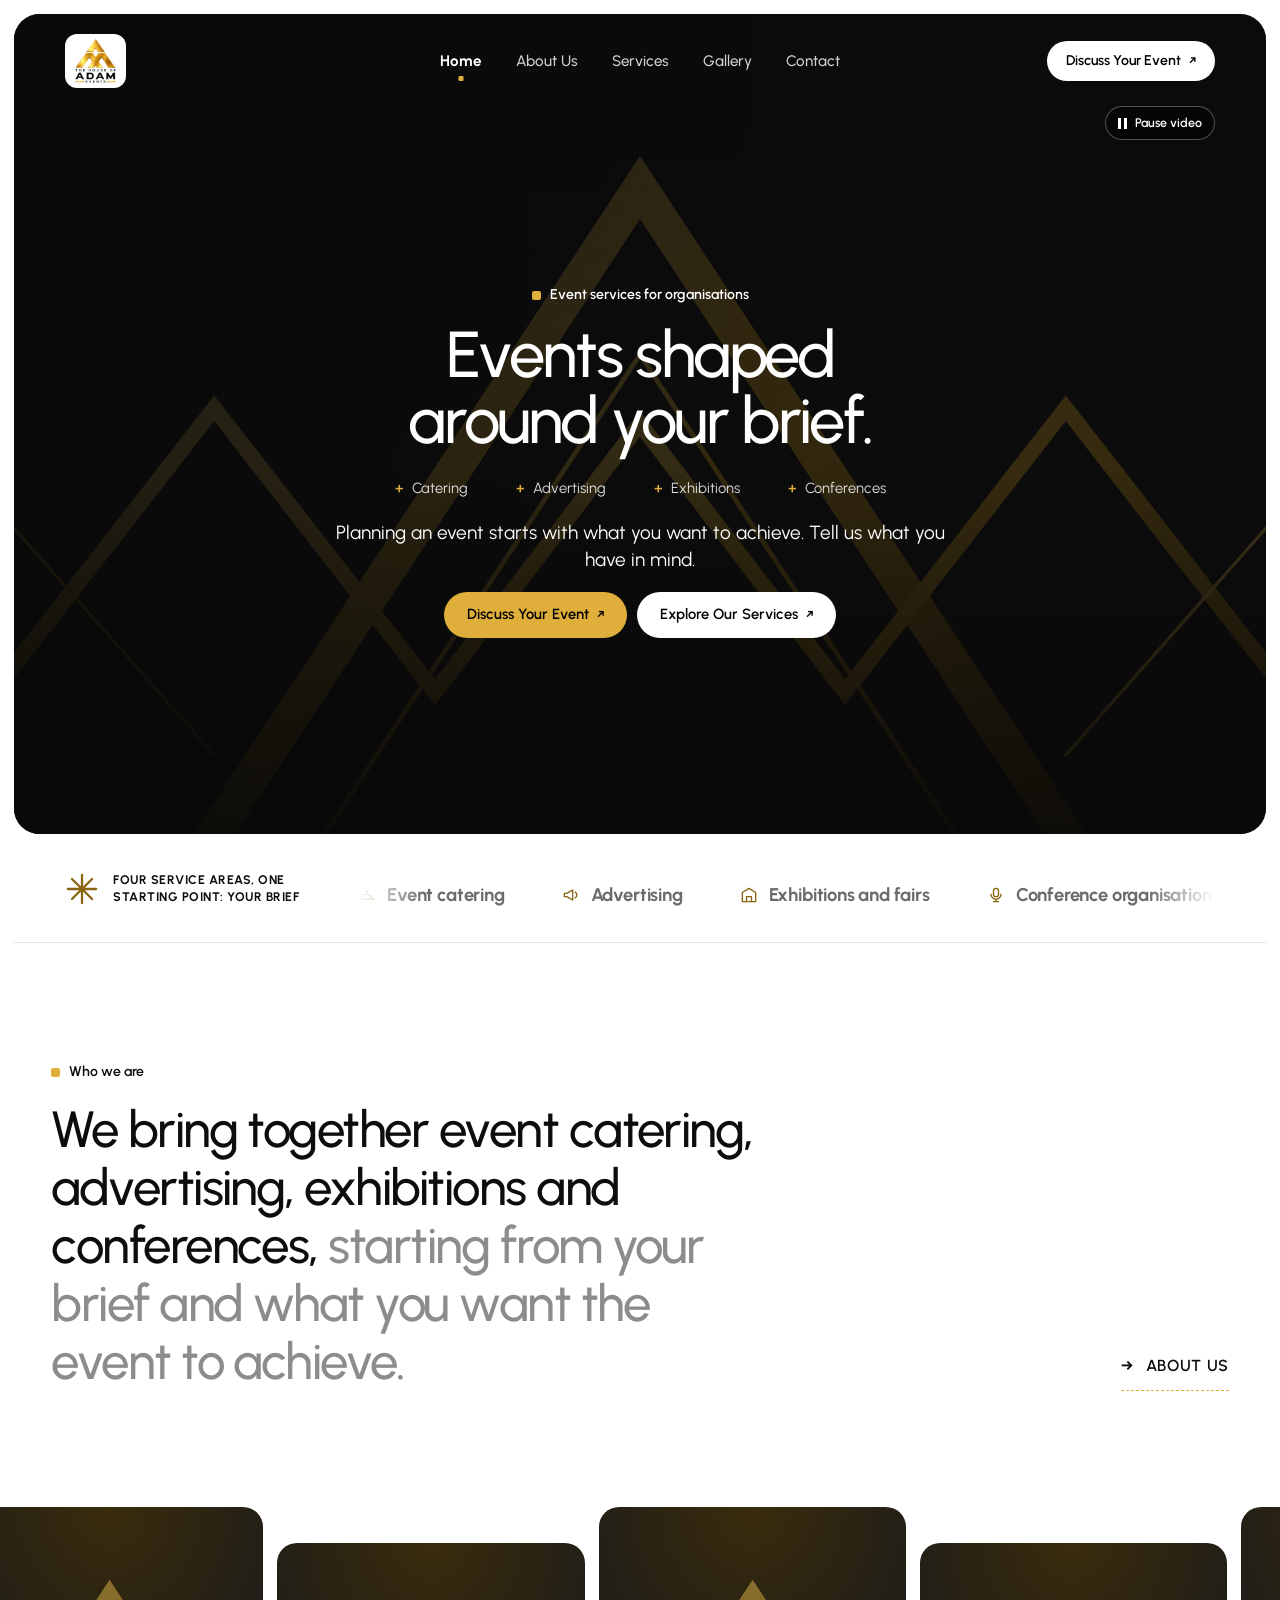
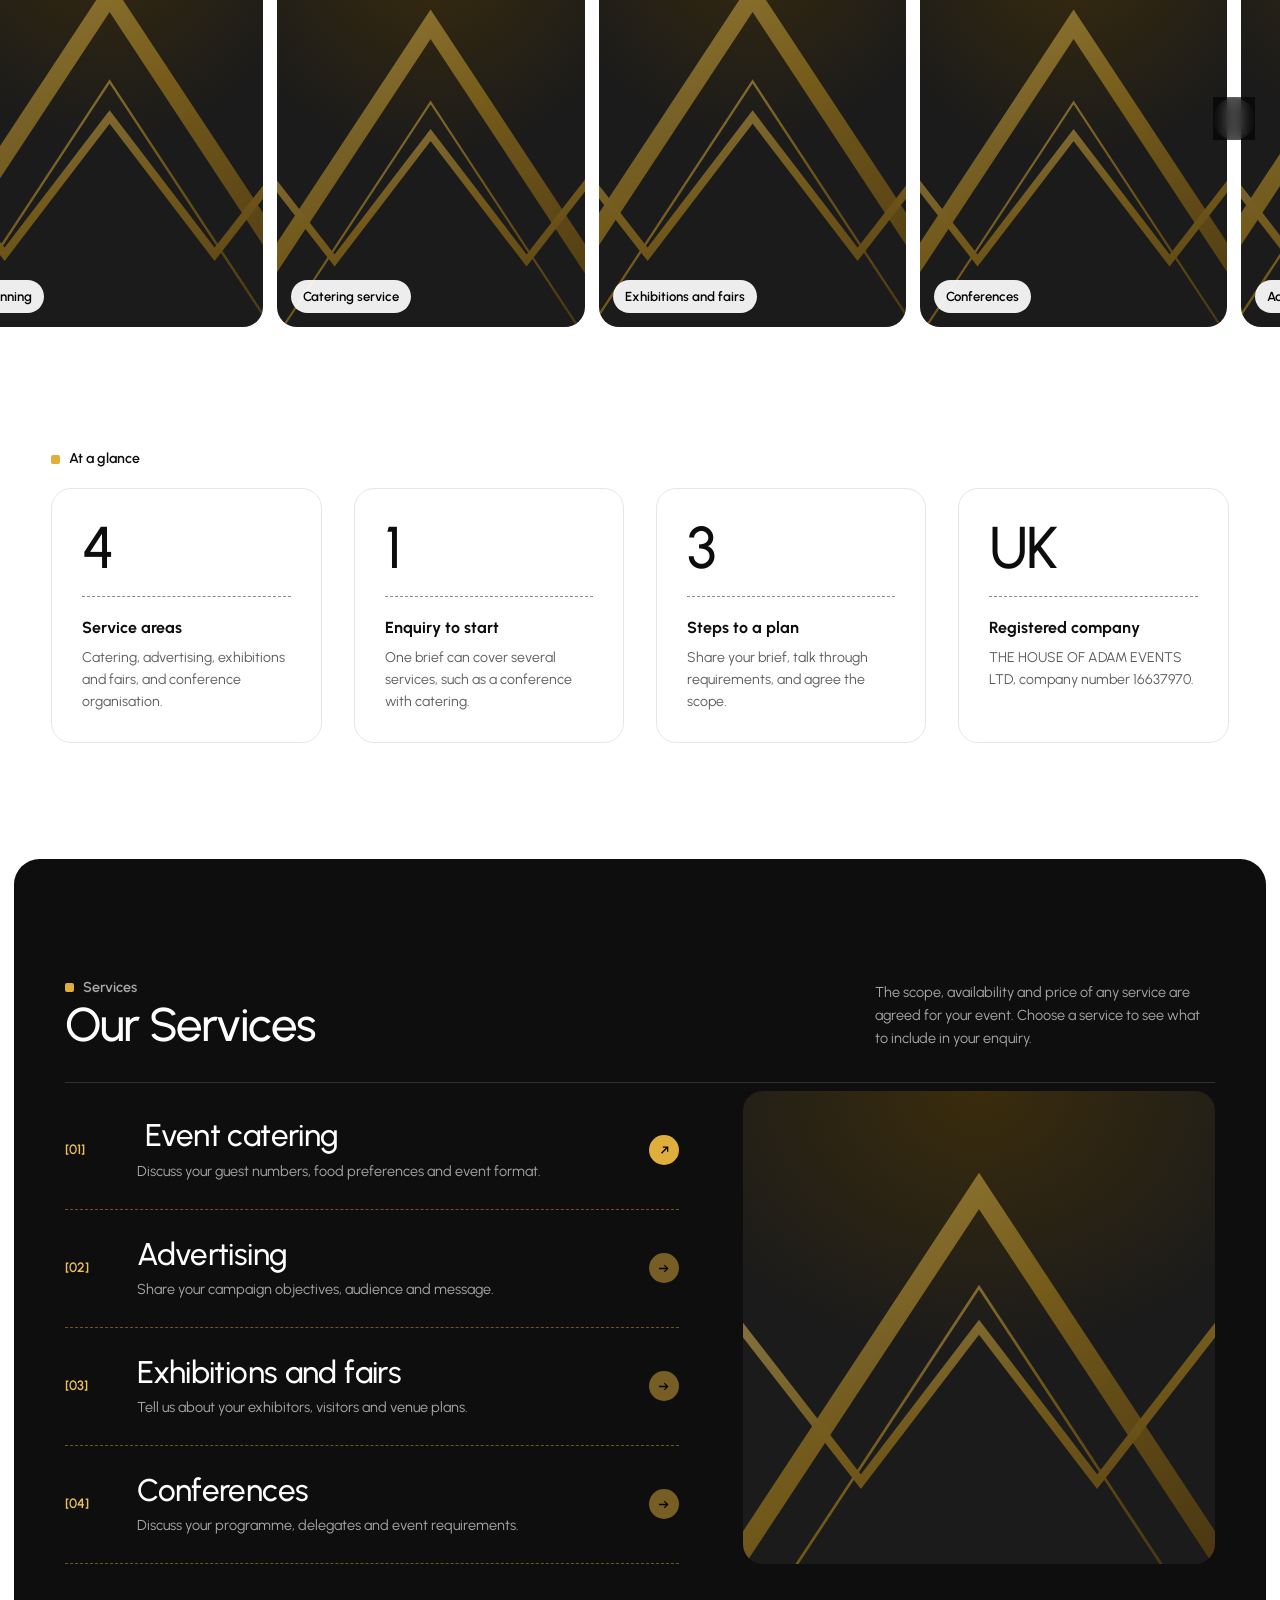
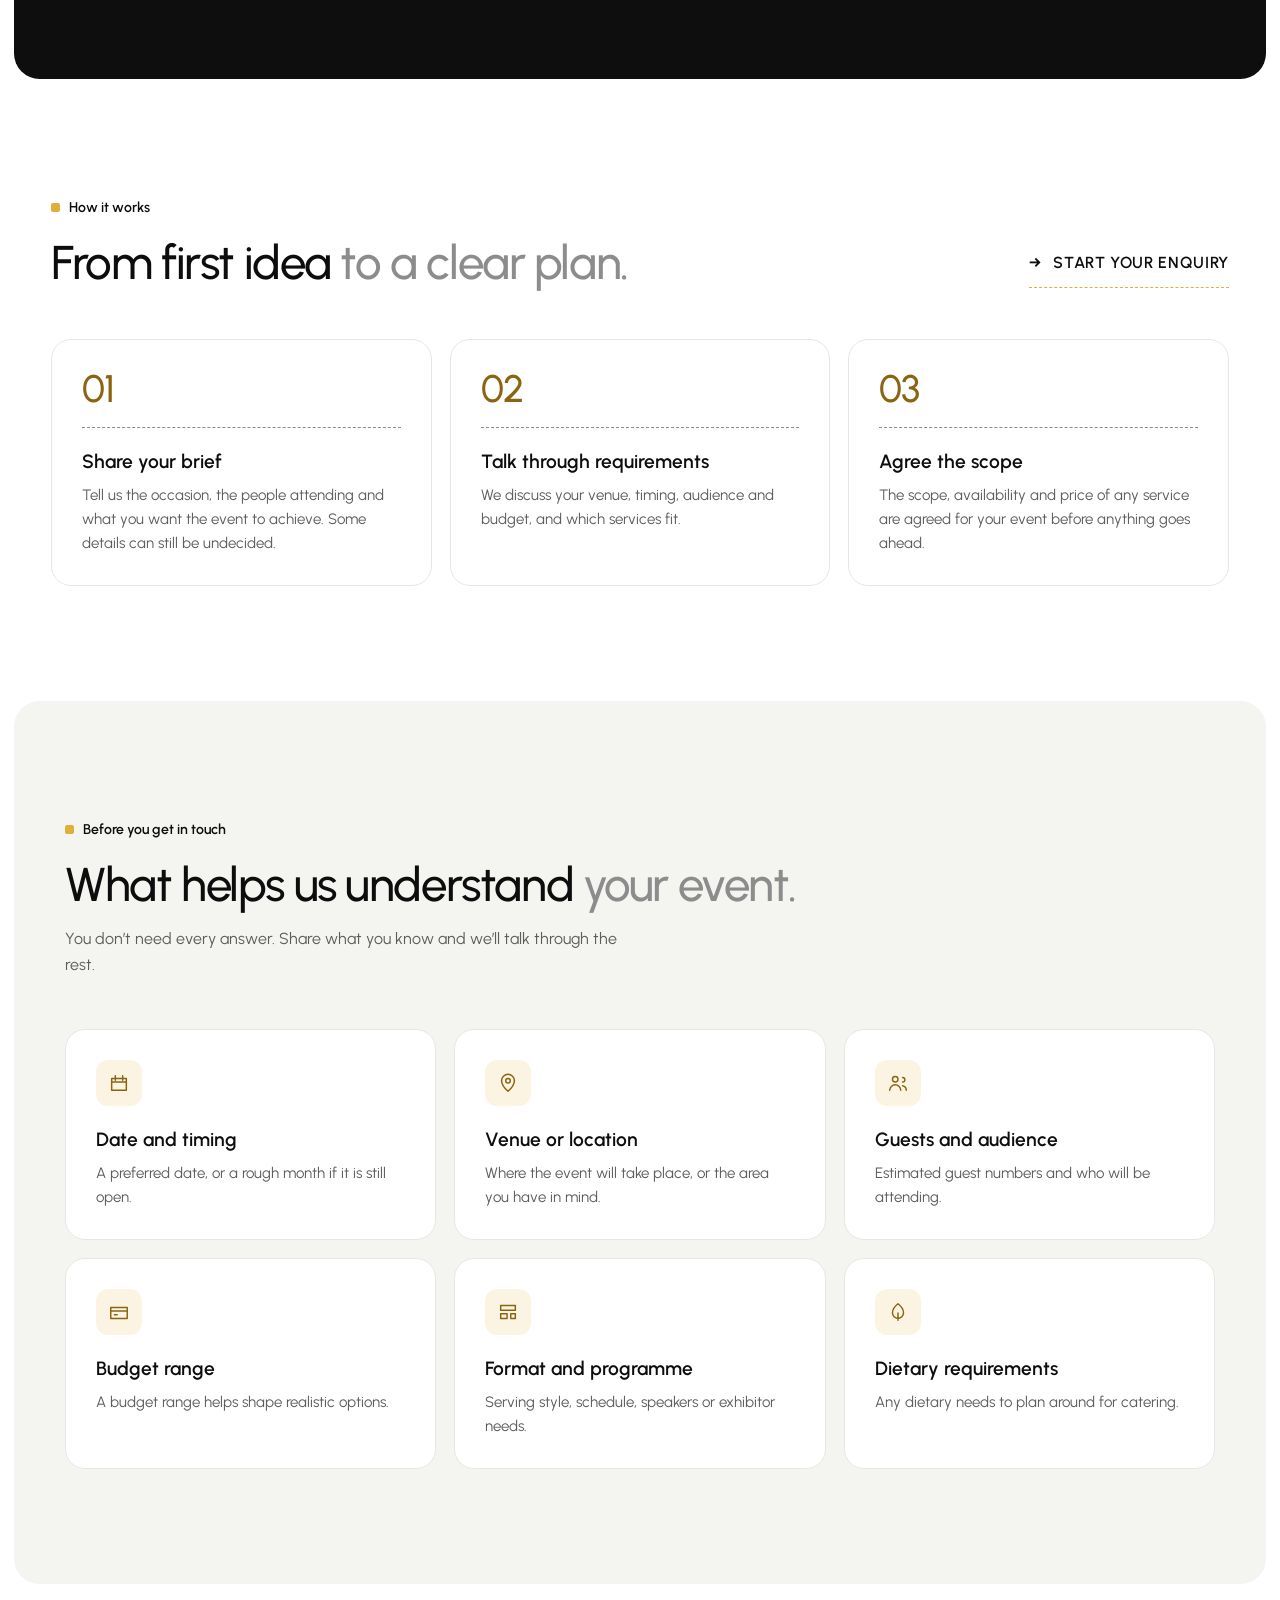
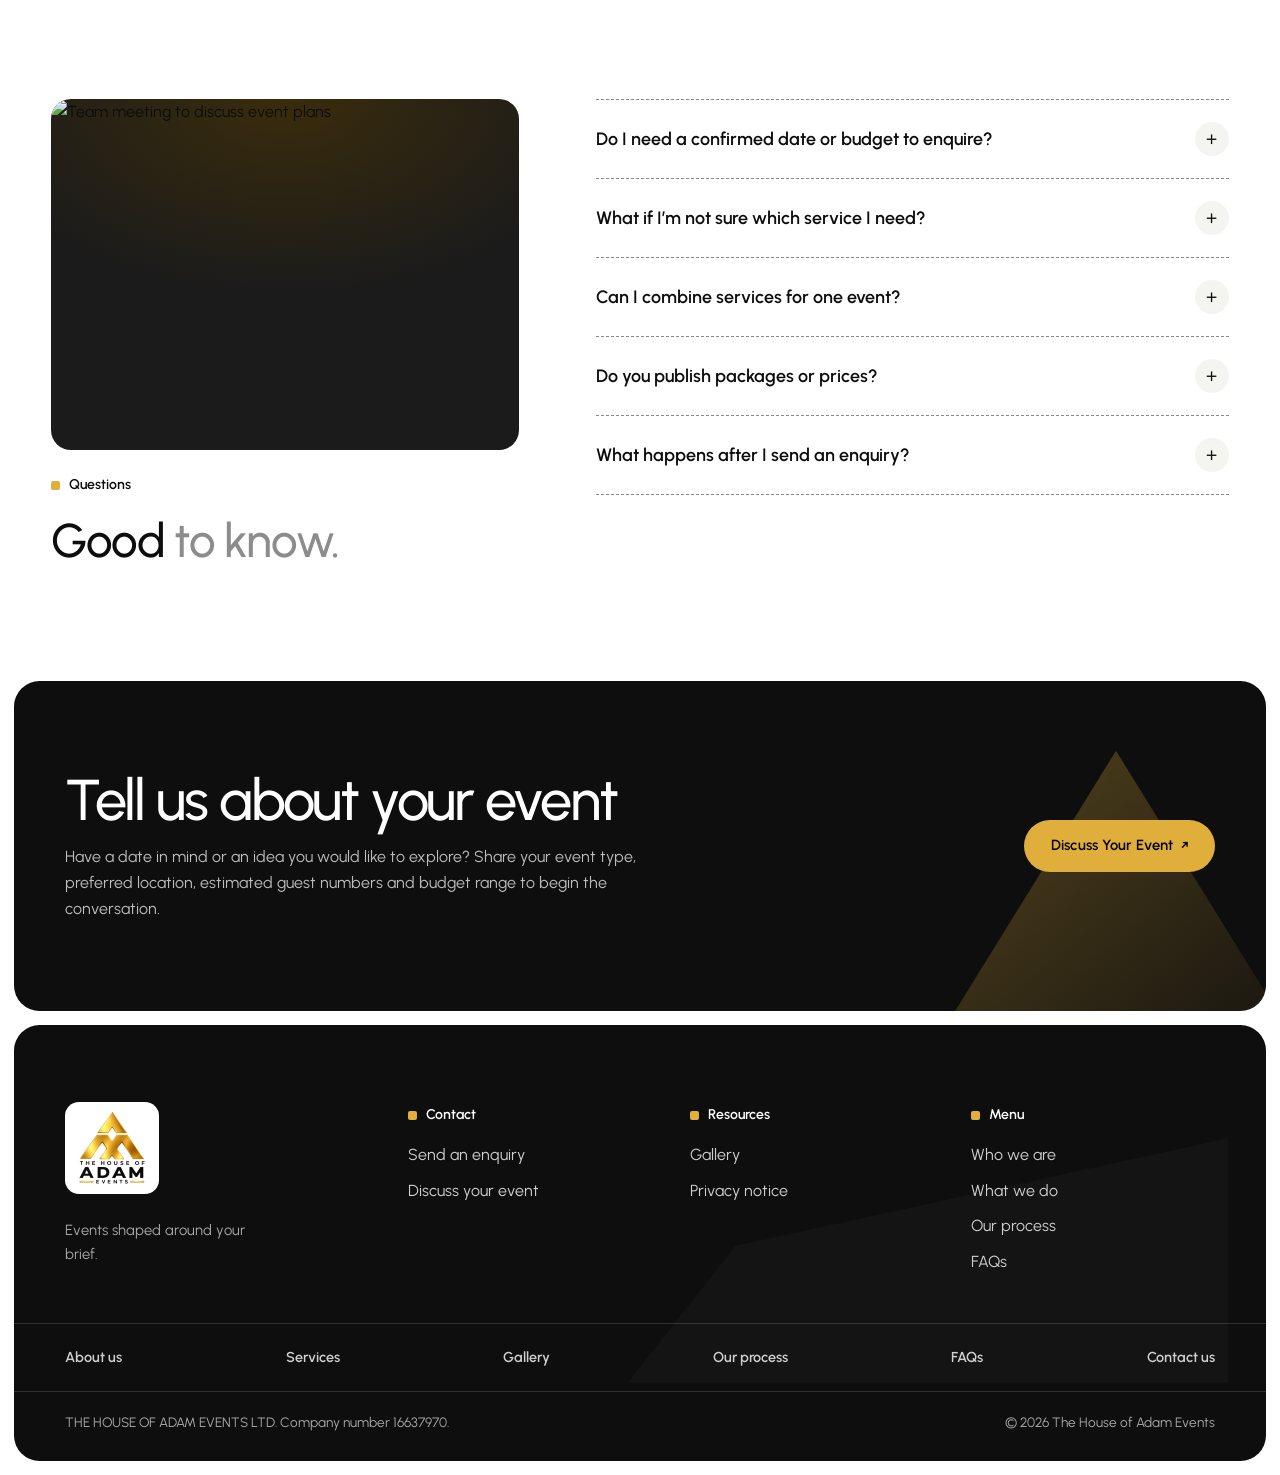
==== public_html/index.html @ b0c80797 "Refactor footer structure and update navigation links across multiple pages" ====
<!doctype html>
<html lang="en-GB">
<head>
<meta charset="utf-8">
<meta name="viewport" content="width=device-width, initial-scale=1">
<title>The House of Adam Events | Catering and Event Services</title>
<meta name="description" content="Explore catering, advertising, exhibition and conference services with The House of Adam Events. Share your brief and discuss your next event.">
<meta name="robots" content="index, follow">
<link rel="canonical" href="https://www.yourdomain.com/">
<meta property="og:url" content="https://www.yourdomain.com/">
<meta property="og:type" content="website">
<meta property="og:site_name" content="The House of Adam Events">
<meta property="og:title" content="The House of Adam Events | Catering and Event Services">
<meta property="og:description" content="Explore catering, advertising, exhibition and conference services with The House of Adam Events. Share your brief and discuss your next event.">
<meta name="theme-color" content="#111111">
<meta name="color-scheme" content="dark">
<link rel="icon" type="image/png" href="assets/img/favicon.png">
<link rel="apple-touch-icon" href="assets/img/apple-touch-icon.png">
<link rel="preconnect" href="https://fonts.googleapis.com">
<link rel="preconnect" href="https://fonts.gstatic.com" crossorigin>
<link rel="stylesheet" href="https://fonts.googleapis.com/css2?family=Urbanist:ital,wght@0,300..800;1,300..800&display=swap">
<link rel="stylesheet" href="assets/css/site.css">
</head>
<body class="page-home">


<a class="skip-link" href="#main">Skip to content</a>
<header class="site-header">
  <div class="header-inner">
    <a class="brand" href="index.html" aria-label="The House of Adam Events, home">
      <img src="assets/img/logo.png" width="132" height="144" alt="The House of Adam Events">
    </a>
    <nav class="main-nav" aria-label="Main">
      <ul><li><a href="index.html" aria-current="page">Home</a></li><li><a href="about.html">About Us</a></li><li><a href="services.html">Services</a></li><li><a href="gallery.html">Gallery</a></li><li><a href="contact.html">Contact</a></li></ul>
    </nav>
    <a class="btn btn-white btn-small header-cta" href="contact.html">Discuss Your Event</a>
    <button class="menu-toggle" type="button" aria-expanded="false" aria-controls="site-nav">
      <span class="menu-icon" aria-hidden="true"><span></span><span></span></span>
      <span class="menu-label">Menu</span>
    </button>
  </div>
  <nav id="site-nav" class="site-nav" aria-label="Menu" hidden>
    <div class="site-nav-inner">
      <ul><li><a href="index.html" aria-current="page">Home</a></li><li><a href="about.html">About Us</a></li><li><a href="services.html">Services</a></li><li><a href="gallery.html">Gallery</a></li><li><a href="contact.html">Contact</a></li></ul>
      <a class="btn btn-gold" href="contact.html">Discuss Your Event</a>
    </div>
  </nav>
</header>
<main id="main" tabindex="-1">
<section class="hero theme-dark" aria-labelledby="hero-title">
  <div class="hero-bg">
    
<svg class="peaks" viewBox="0 0 1200 520" preserveAspectRatio="xMidYMax slice" aria-hidden="true" focusable="false">
  <defs>
    <linearGradient id="gold" x1="0" y1="0" x2="1" y2="1">
      <stop offset="0" stop-color="#F6D77A"/><stop offset=".45" stop-color="#C9971C"/><stop offset="1" stop-color="#7A5409"/>
    </linearGradient>
  </defs>
  <g fill="none" stroke="url(#gold)" stroke-linejoin="miter" stroke-linecap="square">
    <path pathLength="1" class="p p1" d="M330 520 L600 110 L870 520" stroke-width="22"/>
    <path pathLength="1" class="p p2" d="M400 520 L600 216 L800 520" stroke-width="3"/>
    <path pathLength="1" class="p p3" d="M120 520 L330 250 L470 430 L600 260 L730 430 L870 250 L1080 520" stroke-width="10"/>
    <path pathLength="1" class="p p4" d="M-40 520 L180 300 L330 470" stroke-width="2"/>
    <path pathLength="1" class="p p5" d="M870 470 L1020 300 L1240 520" stroke-width="2"/>
  </g>
</svg>
    <!--
      Banner video: "Waiter serving meat stew in a restaurant", Mixkit, Mixkit Stock Video Free License
      (commercial use allowed): https://mixkit.co/free-stock-video/waiter-serving-meat-stew-in-a-restaurant-4672/
      Save a downloaded copy as assets/video/hero.mp4 to serve it locally. Replace with the client's own footage when available.
    -->
    <video class="hero-video bg-video" autoplay muted loop playsinline preload="metadata"
      poster="https://assets.mixkit.co/videos/4672/4672-thumb-720-0.jpg" aria-hidden="true" tabindex="-1">
      <source src="assets/video/hero.mp4" type="video/mp4">
      <source src="https://assets.mixkit.co/videos/4672/4672-720.mp4" type="video/mp4">
    </video>
  </div>
  <div class="hero-shade" aria-hidden="true"></div>
  <button class="video-toggle" type="button" aria-pressed="false">
    <span class="vt-icon" aria-hidden="true"></span><span class="vt-label">Pause video</span>
  </button>
  <div class="hero-content">
    <div class="hero-top">
      <p class="kicker">Event services for organisations</p>
      <h1 id="hero-title" class="hero-title">Events shaped around your brief.</h1>
    </div>
    <div class="hero-bottom">
      <ul class="hero-plus" role="list">
        <li>Catering</li><li>Advertising</li><li>Exhibitions</li><li>Conferences</li>
      </ul>
      <div class="hero-side">
        <p>Planning an event starts with what you want to achieve. Tell us what you have in mind.</p>
        <div class="actions">
          <a class="btn btn-gold" href="contact.html">Discuss Your Event</a>
          <a class="btn btn-white" href="services.html">Explore Our Services</a>
        </div>
      </div>
    </div>
  </div>
</section>

<div class="strip" aria-label="Our service areas">
  <div class="wrap strip-inner">
    <p class="strip-label"><svg viewBox="0 0 24 24" width="34" height="34" aria-hidden="true"><path d="M12 2v20M2 12h20M4.9 4.9l14.2 14.2M19.1 4.9 4.9 19.1" fill="none" stroke="currentColor" stroke-width="1.6" stroke-linecap="round" stroke-linejoin="round"/></svg>Four service areas, one starting point: your brief</p>
    <div class="strip-track-wrap" aria-hidden="true"><div class="strip-track"><span><svg viewBox="0 0 24 24" width="20" height="20" aria-hidden="true"><path d="M4 17h16M6 17a6 6 0 0 1 12 0M12 8.5V7M10.5 7h3" fill="none" stroke="currentColor" stroke-width="1.6" stroke-linecap="round" stroke-linejoin="round"/></svg>Event catering</span><span><svg viewBox="0 0 24 24" width="20" height="20" aria-hidden="true"><path d="M4 10v4h3l7 4V6L7 10H4Zm13-1.5a4 4 0 0 1 0 7" fill="none" stroke="currentColor" stroke-width="1.6" stroke-linecap="round" stroke-linejoin="round"/></svg>Advertising</span><span><svg viewBox="0 0 24 24" width="20" height="20" aria-hidden="true"><path d="M4 20V9l8-5 8 5v11M4 20h16M9 20v-6h6v6" fill="none" stroke="currentColor" stroke-width="1.6" stroke-linecap="round" stroke-linejoin="round"/></svg>Exhibitions and fairs</span><span><svg viewBox="0 0 24 24" width="20" height="20" aria-hidden="true"><path d="M12 4a3 3 0 0 0-3 3v4a3 3 0 0 0 6 0V7a3 3 0 0 0-3-3Zm-6 7a6 6 0 0 0 12 0M12 17v3M9 20h6" fill="none" stroke="currentColor" stroke-width="1.6" stroke-linecap="round" stroke-linejoin="round"/></svg>Conference organisation</span><span><svg viewBox="0 0 24 24" width="20" height="20" aria-hidden="true"><path d="M4 17h16M6 17a6 6 0 0 1 12 0M12 8.5V7M10.5 7h3" fill="none" stroke="currentColor" stroke-width="1.6" stroke-linecap="round" stroke-linejoin="round"/></svg>Event catering</span><span><svg viewBox="0 0 24 24" width="20" height="20" aria-hidden="true"><path d="M4 10v4h3l7 4V6L7 10H4Zm13-1.5a4 4 0 0 1 0 7" fill="none" stroke="currentColor" stroke-width="1.6" stroke-linecap="round" stroke-linejoin="round"/></svg>Advertising</span><span><svg viewBox="0 0 24 24" width="20" height="20" aria-hidden="true"><path d="M4 20V9l8-5 8 5v11M4 20h16M9 20v-6h6v6" fill="none" stroke="currentColor" stroke-width="1.6" stroke-linecap="round" stroke-linejoin="round"/></svg>Exhibitions and fairs</span><span><svg viewBox="0 0 24 24" width="20" height="20" aria-hidden="true"><path d="M12 4a3 3 0 0 0-3 3v4a3 3 0 0 0 6 0V7a3 3 0 0 0-3-3Zm-6 7a6 6 0 0 0 12 0M12 17v3M9 20h6" fill="none" stroke="currentColor" stroke-width="1.6" stroke-linecap="round" stroke-linejoin="round"/></svg>Conference organisation</span><span><svg viewBox="0 0 24 24" width="20" height="20" aria-hidden="true"><path d="M4 17h16M6 17a6 6 0 0 1 12 0M12 8.5V7M10.5 7h3" fill="none" stroke="currentColor" stroke-width="1.6" stroke-linecap="round" stroke-linejoin="round"/></svg>Event catering</span><span><svg viewBox="0 0 24 24" width="20" height="20" aria-hidden="true"><path d="M4 10v4h3l7 4V6L7 10H4Zm13-1.5a4 4 0 0 1 0 7" fill="none" stroke="currentColor" stroke-width="1.6" stroke-linecap="round" stroke-linejoin="round"/></svg>Advertising</span><span><svg viewBox="0 0 24 24" width="20" height="20" aria-hidden="true"><path d="M4 20V9l8-5 8 5v11M4 20h16M9 20v-6h6v6" fill="none" stroke="currentColor" stroke-width="1.6" stroke-linecap="round" stroke-linejoin="round"/></svg>Exhibitions and fairs</span><span><svg viewBox="0 0 24 24" width="20" height="20" aria-hidden="true"><path d="M12 4a3 3 0 0 0-3 3v4a3 3 0 0 0 6 0V7a3 3 0 0 0-3-3Zm-6 7a6 6 0 0 0 12 0M12 17v3M9 20h6" fill="none" stroke="currentColor" stroke-width="1.6" stroke-linecap="round" stroke-linejoin="round"/></svg>Conference organisation</span><span><svg viewBox="0 0 24 24" width="20" height="20" aria-hidden="true"><path d="M4 17h16M6 17a6 6 0 0 1 12 0M12 8.5V7M10.5 7h3" fill="none" stroke="currentColor" stroke-width="1.6" stroke-linecap="round" stroke-linejoin="round"/></svg>Event catering</span><span><svg viewBox="0 0 24 24" width="20" height="20" aria-hidden="true"><path d="M4 10v4h3l7 4V6L7 10H4Zm13-1.5a4 4 0 0 1 0 7" fill="none" stroke="currentColor" stroke-width="1.6" stroke-linecap="round" stroke-linejoin="round"/></svg>Advertising</span><span><svg viewBox="0 0 24 24" width="20" height="20" aria-hidden="true"><path d="M4 20V9l8-5 8 5v11M4 20h16M9 20v-6h6v6" fill="none" stroke="currentColor" stroke-width="1.6" stroke-linecap="round" stroke-linejoin="round"/></svg>Exhibitions and fairs</span><span><svg viewBox="0 0 24 24" width="20" height="20" aria-hidden="true"><path d="M12 4a3 3 0 0 0-3 3v4a3 3 0 0 0 6 0V7a3 3 0 0 0-3-3Zm-6 7a6 6 0 0 0 12 0M12 17v3M9 20h6" fill="none" stroke="currentColor" stroke-width="1.6" stroke-linecap="round" stroke-linejoin="round"/></svg>Conference organisation</span></div></div>
  </div>
</div>

<section class="section" aria-labelledby="who-title">
  <div class="wrap">
    <p class="kicker" id="who-title">Who we are</p>
    <div class="statement-row">
      <p class="statement">We bring together event catering, advertising, exhibitions and conferences, <span class="tail">starting from your brief and what you want the event to achieve.</span></p>
      <a class="arrow-link" href="about.html">About us</a>
    </div>
  </div>
</section>

<div class="rail" tabindex="0" aria-label="Automatically scrolling photos of our service areas">
  <div class="rail-track">
    <div class="rail-group">
    <figure>
<svg class="peaks" viewBox="0 0 1200 520" preserveAspectRatio="xMidYMax slice" aria-hidden="true" focusable="false">
  <defs>
    <linearGradient id="gold" x1="0" y1="0" x2="1" y2="1">
      <stop offset="0" stop-color="#F6D77A"/><stop offset=".45" stop-color="#C9971C"/><stop offset="1" stop-color="#7A5409"/>
    </linearGradient>
  </defs>
  <g fill="none" stroke="url(#gold)" stroke-linejoin="miter" stroke-linecap="square">
    <path pathLength="1" class="p p1" d="M330 520 L600 110 L870 520" stroke-width="22"/>
    <path pathLength="1" class="p p2" d="M400 520 L600 216 L800 520" stroke-width="3"/>
    <path pathLength="1" class="p p3" d="M120 520 L330 250 L470 430 L600 260 L730 430 L870 250 L1080 520" stroke-width="10"/>
    <path pathLength="1" class="p p4" d="M-40 520 L180 300 L330 470" stroke-width="2"/>
    <path pathLength="1" class="p p5" d="M870 470 L1020 300 L1240 520" stroke-width="2"/>
  </g>
</svg><img class="media-photo" data-fallback src="https://assets.mixkit.co/videos/4809/4809-thumb-720-0.jpg" alt="Team discussing plans and graphics around a table with laptops" width="1280" height="720" loading="lazy" decoding="async"><figcaption>Planning</figcaption></figure>
    <figure>
<svg class="peaks" viewBox="0 0 1200 520" preserveAspectRatio="xMidYMax slice" aria-hidden="true" focusable="false">
  <defs>
    <linearGradient id="gold" x1="0" y1="0" x2="1" y2="1">
      <stop offset="0" stop-color="#F6D77A"/><stop offset=".45" stop-color="#C9971C"/><stop offset="1" stop-color="#7A5409"/>
    </linearGradient>
  </defs>
  <g fill="none" stroke="url(#gold)" stroke-linejoin="miter" stroke-linecap="square">
    <path pathLength="1" class="p p1" d="M330 520 L600 110 L870 520" stroke-width="22"/>
    <path pathLength="1" class="p p2" d="M400 520 L600 216 L800 520" stroke-width="3"/>
    <path pathLength="1" class="p p3" d="M120 520 L330 250 L470 430 L600 260 L730 430 L870 250 L1080 520" stroke-width="10"/>
    <path pathLength="1" class="p p4" d="M-40 520 L180 300 L330 470" stroke-width="2"/>
    <path pathLength="1" class="p p5" d="M870 470 L1020 300 L1240 520" stroke-width="2"/>
  </g>
</svg><img class="media-photo" data-fallback src="https://assets.mixkit.co/videos/4672/4672-thumb-720-0.jpg" alt="Waiter serving a plated dish to guests in a busy restaurant" width="1280" height="720" loading="lazy" decoding="async"><figcaption>Catering service</figcaption></figure>
    <figure>
<svg class="peaks" viewBox="0 0 1200 520" preserveAspectRatio="xMidYMax slice" aria-hidden="true" focusable="false">
  <defs>
    <linearGradient id="gold" x1="0" y1="0" x2="1" y2="1">
      <stop offset="0" stop-color="#F6D77A"/><stop offset=".45" stop-color="#C9971C"/><stop offset="1" stop-color="#7A5409"/>
    </linearGradient>
  </defs>
  <g fill="none" stroke="url(#gold)" stroke-linejoin="miter" stroke-linecap="square">
    <path pathLength="1" class="p p1" d="M330 520 L600 110 L870 520" stroke-width="22"/>
    <path pathLength="1" class="p p2" d="M400 520 L600 216 L800 520" stroke-width="3"/>
    <path pathLength="1" class="p p3" d="M120 520 L330 250 L470 430 L600 260 L730 430 L870 250 L1080 520" stroke-width="10"/>
    <path pathLength="1" class="p p4" d="M-40 520 L180 300 L330 470" stroke-width="2"/>
    <path pathLength="1" class="p p5" d="M870 470 L1020 300 L1240 520" stroke-width="2"/>
  </g>
</svg><img class="media-photo" data-fallback src="https://assets.mixkit.co/videos/4547/4547-thumb-720-0.jpg" alt="Business team meeting around a table with laptops and papers" width="1280" height="720" loading="lazy" decoding="async"><figcaption>Exhibitions and fairs</figcaption></figure>
    <figure>
<svg class="peaks" viewBox="0 0 1200 520" preserveAspectRatio="xMidYMax slice" aria-hidden="true" focusable="false">
  <defs>
    <linearGradient id="gold" x1="0" y1="0" x2="1" y2="1">
      <stop offset="0" stop-color="#F6D77A"/><stop offset=".45" stop-color="#C9971C"/><stop offset="1" stop-color="#7A5409"/>
    </linearGradient>
  </defs>
  <g fill="none" stroke="url(#gold)" stroke-linejoin="miter" stroke-linecap="square">
    <path pathLength="1" class="p p1" d="M330 520 L600 110 L870 520" stroke-width="22"/>
    <path pathLength="1" class="p p2" d="M400 520 L600 216 L800 520" stroke-width="3"/>
    <path pathLength="1" class="p p3" d="M120 520 L330 250 L470 430 L600 260 L730 430 L870 250 L1080 520" stroke-width="10"/>
    <path pathLength="1" class="p p4" d="M-40 520 L180 300 L330 470" stroke-width="2"/>
    <path pathLength="1" class="p p5" d="M870 470 L1020 300 L1240 520" stroke-width="2"/>
  </g>
</svg><img class="media-photo" data-fallback src="https://assets.mixkit.co/videos/42648/42648-thumb-720-0.jpg" alt="Presenter showing project graphs to colleagues in a meeting room" width="1280" height="720" loading="lazy" decoding="async"><figcaption>Conferences</figcaption></figure>
    <figure>
<svg class="peaks" viewBox="0 0 1200 520" preserveAspectRatio="xMidYMax slice" aria-hidden="true" focusable="false">
  <defs>
    <linearGradient id="gold" x1="0" y1="0" x2="1" y2="1">
      <stop offset="0" stop-color="#F6D77A"/><stop offset=".45" stop-color="#C9971C"/><stop offset="1" stop-color="#7A5409"/>
    </linearGradient>
  </defs>
  <g fill="none" stroke="url(#gold)" stroke-linejoin="miter" stroke-linecap="square">
    <path pathLength="1" class="p p1" d="M330 520 L600 110 L870 520" stroke-width="22"/>
    <path pathLength="1" class="p p2" d="M400 520 L600 216 L800 520" stroke-width="3"/>
    <path pathLength="1" class="p p3" d="M120 520 L330 250 L470 430 L600 260 L730 430 L870 250 L1080 520" stroke-width="10"/>
    <path pathLength="1" class="p p4" d="M-40 520 L180 300 L330 470" stroke-width="2"/>
    <path pathLength="1" class="p p5" d="M870 470 L1020 300 L1240 520" stroke-width="2"/>
  </g>
</svg><img class="media-photo" data-fallback src="https://assets.mixkit.co/videos/4919/4919-thumb-720-0.jpg" alt="Hand scrolling campaign images on a social media app" width="1280" height="720" loading="lazy" decoding="async"><figcaption>Advertising</figcaption></figure>
    </div>
  </div>
  <button class="rail-toggle" type="button" aria-label="Pause automatic photo carousel">
    <svg class="rail-pause-icon" viewBox="0 0 16 16" width="16" height="16" aria-hidden="true"><path d="M5 3v10M11 3v10" fill="none" stroke="currentColor" stroke-width="2.5" stroke-linecap="round"/></svg>
    <svg class="rail-play-icon" viewBox="0 0 16 16" width="16" height="16" aria-hidden="true" hidden><path d="m5 3 8 5-8 5z" fill="currentColor"/></svg>
  </button>
</div>

<section class="section" aria-labelledby="num-title">
  <div class="wrap">
    <p class="kicker" id="num-title">At a glance</p>
    <ul class="numbers" role="list"><li><span class="num-big">4</span><span class="num-label">Service areas</span><span class="num-text">Catering, advertising, exhibitions and fairs, and conference organisation.</span></li><li><span class="num-big">1</span><span class="num-label">Enquiry to start</span><span class="num-text">One brief can cover several services, such as a conference with catering.</span></li><li><span class="num-big">3</span><span class="num-label">Steps to a plan</span><span class="num-text">Share your brief, talk through requirements, and agree the scope.</span></li><li><span class="num-big">UK</span><span class="num-label">Registered company</span><span class="num-text">THE HOUSE OF ADAM EVENTS LTD, company number 16637970.</span></li></ul>
  </div>
</section>

<section class="panel theme-dark" aria-labelledby="services-title">
  <div class="wrap panel-inner">
    <div class="panel-head">
      <div>
        <p class="kicker">Services</p>
        <h2 id="services-title" class="h2">Our Services</h2>
      </div>
      <p>The scope, availability and price of any service are agreed for your event. Choose a service to see what to include in your enquiry.</p>
    </div>
    <div class="svc-explorer">
      <ul class="svc-list" role="list">
          <li class="svc-row is-active" data-preview="catering">
            <a href="services.html#catering">
              <span class="svc-no">[01]</span>
              <span><span class="svc-name">Event catering</span><span class="svc-desc">Discuss your guest numbers, food preferences and event format.</span></span>
              <span class="arrow-dot" aria-hidden="true"><svg viewBox="0 0 20 20" width="15" height="15"><path d="M4 10h11M11 5.5 15.5 10 11 14.5" fill="none" stroke="currentColor" stroke-width="1.8"/></svg></span>
            </a>
          </li>
          <li class="svc-row" data-preview="advertising">
            <a href="services.html#advertising">
              <span class="svc-no">[02]</span>
              <span><span class="svc-name">Advertising</span><span class="svc-desc">Share your campaign objectives, audience and message.</span></span>
              <span class="arrow-dot" aria-hidden="true"><svg viewBox="0 0 20 20" width="15" height="15"><path d="M4 10h11M11 5.5 15.5 10 11 14.5" fill="none" stroke="currentColor" stroke-width="1.8"/></svg></span>
            </a>
          </li>
          <li class="svc-row" data-preview="exhibitions">
            <a href="services.html#exhibitions">
              <span class="svc-no">[03]</span>
              <span><span class="svc-name">Exhibitions and fairs</span><span class="svc-desc">Tell us about your exhibitors, visitors and venue plans.</span></span>
              <span class="arrow-dot" aria-hidden="true"><svg viewBox="0 0 20 20" width="15" height="15"><path d="M4 10h11M11 5.5 15.5 10 11 14.5" fill="none" stroke="currentColor" stroke-width="1.8"/></svg></span>
            </a>
          </li>
          <li class="svc-row" data-preview="conferences">
            <a href="services.html#conferences">
              <span class="svc-no">[04]</span>
              <span><span class="svc-name">Conferences</span><span class="svc-desc">Discuss your programme, delegates and event requirements.</span></span>
              <span class="arrow-dot" aria-hidden="true"><svg viewBox="0 0 20 20" width="15" height="15"><path d="M4 10h11M11 5.5 15.5 10 11 14.5" fill="none" stroke="currentColor" stroke-width="1.8"/></svg></span>
            </a>
          </li>
      </ul>
      <div class="svc-preview" aria-hidden="true">
          <div data-key="catering" class="is-active">
<svg class="peaks" viewBox="0 0 1200 520" preserveAspectRatio="xMidYMax slice" aria-hidden="true" focusable="false">
  <defs>
    <linearGradient id="gold" x1="0" y1="0" x2="1" y2="1">
      <stop offset="0" stop-color="#F6D77A"/><stop offset=".45" stop-color="#C9971C"/><stop offset="1" stop-color="#7A5409"/>
    </linearGradient>
  </defs>
  <g fill="none" stroke="url(#gold)" stroke-linejoin="miter" stroke-linecap="square">
    <path pathLength="1" class="p p1" d="M330 520 L600 110 L870 520" stroke-width="22"/>
    <path pathLength="1" class="p p2" d="M400 520 L600 216 L800 520" stroke-width="3"/>
    <path pathLength="1" class="p p3" d="M120 520 L330 250 L470 430 L600 260 L730 430 L870 250 L1080 520" stroke-width="10"/>
    <path pathLength="1" class="p p4" d="M-40 520 L180 300 L330 470" stroke-width="2"/>
    <path pathLength="1" class="p p5" d="M870 470 L1020 300 L1240 520" stroke-width="2"/>
  </g>
</svg><img class="media-photo" data-fallback src="https://assets.mixkit.co/videos/4672/4672-thumb-720-0.jpg" alt="Waiter serving a plated dish to guests in a busy restaurant" width="1280" height="720" loading="lazy" decoding="async"></div>
          <div data-key="advertising">
<svg class="peaks" viewBox="0 0 1200 520" preserveAspectRatio="xMidYMax slice" aria-hidden="true" focusable="false">
  <defs>
    <linearGradient id="gold" x1="0" y1="0" x2="1" y2="1">
      <stop offset="0" stop-color="#F6D77A"/><stop offset=".45" stop-color="#C9971C"/><stop offset="1" stop-color="#7A5409"/>
    </linearGradient>
  </defs>
  <g fill="none" stroke="url(#gold)" stroke-linejoin="miter" stroke-linecap="square">
    <path pathLength="1" class="p p1" d="M330 520 L600 110 L870 520" stroke-width="22"/>
    <path pathLength="1" class="p p2" d="M400 520 L600 216 L800 520" stroke-width="3"/>
    <path pathLength="1" class="p p3" d="M120 520 L330 250 L470 430 L600 260 L730 430 L870 250 L1080 520" stroke-width="10"/>
    <path pathLength="1" class="p p4" d="M-40 520 L180 300 L330 470" stroke-width="2"/>
    <path pathLength="1" class="p p5" d="M870 470 L1020 300 L1240 520" stroke-width="2"/>
  </g>
</svg><img class="media-photo" data-fallback src="https://assets.mixkit.co/videos/4919/4919-thumb-720-0.jpg" alt="Hand scrolling campaign images on a social media app" width="1280" height="720" loading="lazy" decoding="async"></div>
          <div data-key="exhibitions">
<svg class="peaks" viewBox="0 0 1200 520" preserveAspectRatio="xMidYMax slice" aria-hidden="true" focusable="false">
  <defs>
    <linearGradient id="gold" x1="0" y1="0" x2="1" y2="1">
      <stop offset="0" stop-color="#F6D77A"/><stop offset=".45" stop-color="#C9971C"/><stop offset="1" stop-color="#7A5409"/>
    </linearGradient>
  </defs>
  <g fill="none" stroke="url(#gold)" stroke-linejoin="miter" stroke-linecap="square">
    <path pathLength="1" class="p p1" d="M330 520 L600 110 L870 520" stroke-width="22"/>
    <path pathLength="1" class="p p2" d="M400 520 L600 216 L800 520" stroke-width="3"/>
    <path pathLength="1" class="p p3" d="M120 520 L330 250 L470 430 L600 260 L730 430 L870 250 L1080 520" stroke-width="10"/>
    <path pathLength="1" class="p p4" d="M-40 520 L180 300 L330 470" stroke-width="2"/>
    <path pathLength="1" class="p p5" d="M870 470 L1020 300 L1240 520" stroke-width="2"/>
  </g>
</svg><img class="media-photo" data-fallback src="https://assets.mixkit.co/videos/4547/4547-thumb-720-0.jpg" alt="Planning team meeting around a table with laptops and papers" width="1280" height="720" loading="lazy" decoding="async"></div>
          <div data-key="conferences">
<svg class="peaks" viewBox="0 0 1200 520" preserveAspectRatio="xMidYMax slice" aria-hidden="true" focusable="false">
  <defs>
    <linearGradient id="gold" x1="0" y1="0" x2="1" y2="1">
      <stop offset="0" stop-color="#F6D77A"/><stop offset=".45" stop-color="#C9971C"/><stop offset="1" stop-color="#7A5409"/>
    </linearGradient>
  </defs>
  <g fill="none" stroke="url(#gold)" stroke-linejoin="miter" stroke-linecap="square">
    <path pathLength="1" class="p p1" d="M330 520 L600 110 L870 520" stroke-width="22"/>
    <path pathLength="1" class="p p2" d="M400 520 L600 216 L800 520" stroke-width="3"/>
    <path pathLength="1" class="p p3" d="M120 520 L330 250 L470 430 L600 260 L730 430 L870 250 L1080 520" stroke-width="10"/>
    <path pathLength="1" class="p p4" d="M-40 520 L180 300 L330 470" stroke-width="2"/>
    <path pathLength="1" class="p p5" d="M870 470 L1020 300 L1240 520" stroke-width="2"/>
  </g>
</svg><img class="media-photo" data-fallback src="https://assets.mixkit.co/videos/42648/42648-thumb-720-0.jpg" alt="Presenter showing project graphs to colleagues in a meeting room" width="1280" height="720" loading="lazy" decoding="async"></div>
      </div>
    </div>
  </div>
</section>

<section class="section" aria-labelledby="process-title">
  <div class="wrap">
    <div class="section-head">
      <div><p class="kicker">How it works</p><h2 id="process-title" class="h2">From first idea <span class="tail">to a clear plan.</span></h2></div>
      <div class="section-aside"><a class="arrow-link" href="contact.html">Start your enquiry</a></div>
    </div>
    <ol class="grid grid-3 steps" role="list">
      <li class="card"><span class="step-no" aria-hidden="true">01</span><h3 class="card-title">Share your brief</h3><p class="card-text">Tell us the occasion, the people attending and what you want the event to achieve. Some details can still be undecided.</p></li>
      <li class="card"><span class="step-no" aria-hidden="true">02</span><h3 class="card-title">Talk through requirements</h3><p class="card-text">We discuss your venue, timing, audience and budget, and which services fit.</p></li>
      <li class="card"><span class="step-no" aria-hidden="true">03</span><h3 class="card-title">Agree the scope</h3><p class="card-text">The scope, availability and price of any service are agreed for your event before anything goes ahead.</p></li>
    </ol>
  </div>
</section>

<section class="section section-alt" aria-labelledby="brief-title">
  <div class="wrap">
    <div class="section-head">
      <div><p class="kicker">Before you get in touch</p><h2 id="brief-title" class="h2">What helps us understand <span class="tail">your event.</span></h2>
      <p class="section-sub">You don&rsquo;t need every answer. Share what you know and we&rsquo;ll talk through the rest.</p></div>
    </div>
    <ul class="grid grid-3" role="list">
      <li class="card"><span class="icon-tile"><svg viewBox="0 0 24 24" width="22" height="22" aria-hidden="true"><path d="M4 7h16v13H4zM4 11h16M8 4v5M16 4v5" fill="none" stroke="currentColor" stroke-width="1.6" stroke-linecap="round" stroke-linejoin="round"/></svg></span><h3 class="card-title">Date and timing</h3><p class="card-text">A preferred date, or a rough month if it is still open.</p></li>
      <li class="card"><span class="icon-tile"><svg viewBox="0 0 24 24" width="22" height="22" aria-hidden="true"><path d="M12 21s-7-6.2-7-11.5a7 7 0 0 1 14 0C19 14.8 12 21 12 21Zm0-9a2.5 2.5 0 1 0 0-5 2.5 2.5 0 0 0 0 5Z" fill="none" stroke="currentColor" stroke-width="1.6" stroke-linecap="round" stroke-linejoin="round"/></svg></span><h3 class="card-title">Venue or location</h3><p class="card-text">Where the event will take place, or the area you have in mind.</p></li>
      <li class="card"><span class="icon-tile"><svg viewBox="0 0 24 24" width="22" height="22" aria-hidden="true"><path d="M9 11a3 3 0 1 0 0-6 3 3 0 0 0 0 6Zm-6 9a6 6 0 0 1 12 0M17 11a2.5 2.5 0 1 0 0-5M21 20a5 5 0 0 0-4-4.9" fill="none" stroke="currentColor" stroke-width="1.6" stroke-linecap="round" stroke-linejoin="round"/></svg></span><h3 class="card-title">Guests and audience</h3><p class="card-text">Estimated guest numbers and who will be attending.</p></li>
      <li class="card"><span class="icon-tile"><svg viewBox="0 0 24 24" width="22" height="22" aria-hidden="true"><path d="M3 7h18v12H3zM3 11h18M7 15h3" fill="none" stroke="currentColor" stroke-width="1.6" stroke-linecap="round" stroke-linejoin="round"/></svg></span><h3 class="card-title">Budget range</h3><p class="card-text">A budget range helps shape realistic options.</p></li>
      <li class="card"><span class="icon-tile"><svg viewBox="0 0 24 24" width="22" height="22" aria-hidden="true"><path d="M4 5h16v5H4zM4 14h7v5H4zM15 14h5v5h-5z" fill="none" stroke="currentColor" stroke-width="1.6" stroke-linecap="round" stroke-linejoin="round"/></svg></span><h3 class="card-title">Format and programme</h3><p class="card-text">Serving style, schedule, speakers or exhibitor needs.</p></li>
      <li class="card"><span class="icon-tile"><svg viewBox="0 0 24 24" width="22" height="22" aria-hidden="true"><path d="M12 3c4 3 6 6 6 10a6 6 0 0 1-12 0c0-4 2-7 6-10Zm0 18v-8" fill="none" stroke="currentColor" stroke-width="1.6" stroke-linecap="round" stroke-linejoin="round"/></svg></span><h3 class="card-title">Dietary requirements</h3><p class="card-text">Any dietary needs to plan around for catering.</p></li>
    </ul>
  </div>
</section>

<section class="section" aria-labelledby="faq-title">
  <div class="wrap faq-layout">
    <div class="faq-intro">
      <div class="faq-image">
        <img src="https://assets.mixkit.co/videos/4809/4809-thumb-720-0.jpg" alt="Team meeting to discuss event plans" width="1280" height="720" loading="lazy" decoding="async">
      </div>
      <p class="kicker">Questions</p>
      <h2 id="faq-title" class="h2">Good <span class="tail">to know.</span></h2>
    </div>
    <div class="faq">
      <details><summary>Do I need a confirmed date or budget to enquire?</summary><p>No. Date and budget can stay unspecified. Share what you have in mind and we can discuss the rest.</p></details>
      <details><summary>What if I&rsquo;m not sure which service I need?</summary><p>Choose &ldquo;Not Sure Yet&rdquo; on the enquiry form and describe your plans. We&rsquo;ll talk through which support fits.</p></details>
      <details><summary>Can I combine services for one event?</summary><p>Yes, you can discuss more than one area, for example a conference with catering. Mention everything you need in your event details.</p></details>
      <details><summary>Do you publish packages or prices?</summary><p>Not on the website. The scope, availability and price of any service are agreed for your event.</p></details>
      <details><summary>What happens after I send an enquiry?</summary><p>Your enquiry goes straight to our inbox with a reference number, and we&rsquo;ll reply to the email address you provide.</p></details>
    </div>
  </div>
</section>

<section class="cta-band" aria-labelledby="band-title">
  <div class="wrap cta-band-inner">
    <div>
      <h2 id="band-title" class="cta-band-title">Tell us about your event</h2>
      <p>Have a date in mind or an idea you would like to explore? Share your event type, preferred location, estimated guest numbers and budget range to begin the conversation.</p>
    </div>
    <a class="btn btn-dark" href="contact.html">Discuss Your Event</a>
  </div>
</section>

</main>

<footer class="site-footer">
  <div class="wrap footer-grid">
    <div class="footer-brand">
      <a class="footer-logo" href="index.html" aria-label="The House of Adam Events, home"><img src="assets/img/logo.png" width="132" height="144" alt="The House of Adam Events" loading="lazy"></a>
      <p>Events shaped around your brief.</p>
    </div>
    <nav class="footer-nav" aria-label="Contact">
      <h2 class="footer-heading">Contact</h2>
      <ul><li><a href="contact.html">Send an enquiry</a></li><li><a href="contact.html">Discuss your event</a></li></ul>
    </nav>
    <nav class="footer-nav" aria-label="Resources">
      <h2 class="footer-heading">Resources</h2>
      <ul><li><a href="gallery.html">Gallery</a></li><li><a href="privacy.html">Privacy notice</a></li></ul>
    </nav>
    <nav class="footer-nav" aria-label="Menu">
      <h2 class="footer-heading">Menu</h2>
      <ul><li><a href="about.html">Who we are</a></li><li><a href="services.html">What we do</a></li><li><a href="index.html#process-title">Our process</a></li><li><a href="index.html#faq-title">FAQs</a></li></ul>
    </nav>
  </div>
  <nav class="wrap footer-bottom-nav" aria-label="Explore">
    <a href="about.html">About us</a><a href="services.html">Services</a><a href="gallery.html">Gallery</a><a href="index.html#process-title">Our process</a><a href="index.html#faq-title">FAQs</a><a href="contact.html">Contact us</a>
  </nav>
  <div class="wrap footer-legal">
    <p>THE HOUSE OF ADAM EVENTS LTD. Company number 16637970.</p>
    <p>&copy; 2026 The House of Adam Events</p>
  </div>
</footer>
<script src="assets/js/site.js" defer></script>

</body>
</html>
---- public_html/assets/css/site.css ----
/* =========================================================================
   The House of Adam Events — light design system (client reference: "Stodio")
   White page · rounded dark hero card with the navbar inside · square kickers ·
   statement headings with a grey tail · dotted dividers · dark services panel.
   Brand gold replaces the reference's red. Dark areas use .theme-dark, which
   only swaps the colour variables, so every component works on both.
   ========================================================================= */

/* ---------- Fonts ----------
   Headings: Polymath Display (OH no Type). Commercial font: the free "Demo" is for testing only,
   so no font files ship with the site. It loads from, in order:
     1. a copy installed on the viewer's computer (lets you preview with the Demo on your own Mac),
     2. licensed webfont files placed in assets/fonts/ (see assets/fonts/README.txt),
     3. Adobe Fonts, if the kit link is added (family name "polymath-display").
   Until then everything falls back to Urbanist. */
@font-face { font-family: "Polymath Display"; font-weight: 300; font-style: normal; font-display: swap;
  src: local("Polymath Display Light"), local("PolymathDisplay-Light"), local("Polymath Display Demo Light"), url("../fonts/PolymathDisplay-Light.woff2") format("woff2"); }
@font-face { font-family: "Polymath Display"; font-weight: 400; font-style: normal; font-display: swap;
  src: local("Polymath Display Regular"), local("PolymathDisplay-Regular"), local("Polymath Display Demo Regular"), local("Polymath Display Demo"), url("../fonts/PolymathDisplay-Regular.woff2") format("woff2"); }
@font-face { font-family: "Polymath Display"; font-weight: 500; font-style: normal; font-display: swap;
  src: local("Polymath Display Medium"), local("PolymathDisplay-Medium"), local("Polymath Display Demo Medium"), url("../fonts/PolymathDisplay-Medium.woff2") format("woff2"); }
@font-face { font-family: "Polymath Display"; font-weight: 600; font-style: normal; font-display: swap;
  src: local("Polymath Display Semibold"), local("PolymathDisplay-Semibold"), local("Polymath Display Demo Semibold"), url("../fonts/PolymathDisplay-Semibold.woff2") format("woff2"); }
@font-face { font-family: "Polymath Display"; font-weight: 700; font-style: normal; font-display: swap;
  src: local("Polymath Display Bold"), local("PolymathDisplay-Bold"), local("Polymath Display Demo Bold"), url("../fonts/PolymathDisplay-Bold.woff2") format("woff2"); }

:root {
  --page: #ffffff;
  --text: #0d0d0d;
  --soft: #2e2e2e;
  --muted: #5c5c5c;
  --tail: #8c8c8c;          /* grey end of statement headings (3.3:1, large text) */
  --line: #e6e6e2;
  --surface: #f4f4f1;
  --surface-2: #ffffff;
  --field: #8a8a8a;
  --gold: #e0ae3a;
  --gold-hover: #ebbd4f;
  --gold-ink: #8a6410;      /* gold text on light backgrounds (5:1) */
  --gold-wash: rgba(224, 174, 58, 0.14);
  --error: #b3261e;

  --font: "Urbanist", "Helvetica Neue", Arial, sans-serif;
  --font-display: "Polymath Display", "polymath-display", "Urbanist", "Helvetica Neue", Arial, sans-serif;
  --fs-display: clamp(2.7rem, 1.2rem + 4.6vw, 5.4rem);
  --fs-h1: clamp(2rem, 1.25rem + 2.3vw, 3.25rem);
  --fs-h2: clamp(1.9rem, 1.2rem + 2.2vw, 3rem);
  --fs-h3: 1.2rem;
  --fs-lead: clamp(1.05rem, 1rem + 0.3vw, 1.2rem);
  --fs-small: 0.9rem;

  --wrap: 1280px;
  --frame: clamp(8px, 1.1vw, 14px);
  --gutter: clamp(20px, 4vw, 56px);
  --space-section: clamp(72px, 9vw, 128px);
  --space-head: clamp(32px, 4vw, 56px);
  --gap: 18px;
  --card-pad: clamp(22px, 2.4vw, 30px);
  --r-xl: clamp(18px, 2vw, 28px);
  --r-lg: 20px;
  --r-md: 14px;
  --r-sm: 10px;
  --ease: cubic-bezier(.2, .7, .2, 1);
  color-scheme: light;
}

.theme-dark {
  --text: #ffffff;
  --soft: #dcdcdc;
  --muted: #a8a8a8;
  --tail: #7d7d7d;
  --line: rgba(255, 255, 255, 0.14);
  --surface: #1b1b1b;
  --surface-2: #232323;
  --field: #777777;
  --gold-ink: #ebc15a;
  --error: #ff8a80;
  background: #0e0e0e;
  color: var(--text);
  color-scheme: dark;
}

/* ---------- Base ---------- */
*, *::before, *::after { box-sizing: border-box; }
html { -webkit-text-size-adjust: 100%; scroll-padding-top: 24px; background: var(--page); }
html.menu-open { overflow: hidden; }
body { margin: 0; background: var(--page); color: var(--text); font-family: var(--font); font-size: 1rem; line-height: 1.6; overflow-x: hidden; }
img, svg { display: block; max-width: 100%; height: auto; }
a { color: inherit; text-underline-offset: 0.2em; }
p { margin: 0 0 1em; }
h1, h2, h3 { margin: 0; font-weight: 500; }
main:focus { outline: none; }
:focus-visible { outline: 2px solid currentColor; outline-offset: 3px; border-radius: 6px; }
.visually-hidden { position: absolute !important; width: 1px; height: 1px; padding: 0; margin: -1px; overflow: hidden; clip: rect(0 0 0 0); white-space: nowrap; border: 0; }
.skip-link { position: fixed; left: 12px; top: -80px; z-index: 200; background: #000; color: #fff; padding: 10px 16px; border-radius: var(--r-sm); font-weight: 600; }
.skip-link:focus { top: 12px; }
.wrap { width: 100%; max-width: var(--wrap); margin-inline: auto; padding-inline: var(--gutter); }
.preview-bar { position: fixed; left: 0; right: 0; bottom: 0; z-index: 90; background: var(--gold); color: #000; text-align: center; font-size: 0.8rem; font-weight: 600; padding: 4px var(--gutter); }

/* ---------- Type ---------- */
.hero-title, .page-title, .h2, .statement, .num-big, .svc-name, .cta-band-title, .step-no, .site-nav li a, .card-title, .faq summary, .form-card .h3 {
  font-family: var(--font-display);
}
.kicker { display: inline-flex; align-items: center; gap: 9px; margin: 0 0 18px; font-size: 0.88rem; font-weight: 600; color: var(--text); }
.kicker::before { content: ""; width: 9px; height: 9px; border-radius: 2px; background: var(--gold); flex: none; }
.hero-title, .page-title { font-weight: 500; letter-spacing: -0.035em; line-height: 1.02; text-wrap: balance; }
.hero-title { font-size: var(--fs-display); max-width: 13ch; }
.page-title { font-size: var(--fs-h1); max-width: 20ch; line-height: 1.08; }
.h2 { font-size: var(--fs-h2); font-weight: 500; line-height: 1.08; letter-spacing: -0.03em; text-wrap: balance; }
.h3 { font-size: var(--fs-h3); font-weight: 600; line-height: 1.3; margin-bottom: 12px; }
.tail { color: var(--tail); }
.lead { font-size: var(--fs-lead); color: var(--muted); max-width: 56ch; }
.note { margin: 0; font-size: var(--fs-small); color: var(--muted); }

/* ---------- Buttons and links ---------- */
.btn {
  display: inline-flex; align-items: center; justify-content: center; gap: 8px;
  min-height: 46px; padding: 0 22px; border-radius: 999px; border: 1px solid transparent;
  font: inherit; font-weight: 600; font-size: 0.92rem; text-decoration: none; white-space: nowrap; cursor: pointer;
  transition: background-color .2s ease, color .2s ease, border-color .2s ease, transform .2s ease;
}
.btn::after { content: "↗"; font-size: 0.9em; line-height: 1; transition: transform .2s ease; }
.btn:hover::after { transform: translate(2px, -2px); }
.btn-plain::after { content: none; }
.btn-gold { background: var(--gold); color: #000; }
.btn-gold:hover { background: var(--gold-hover); }
.btn-white { background: #fff; color: #000; }
.btn-white:hover { background: #f0f0ee; }
.btn-dark { background: #0d0d0d; color: #fff; }
.btn-dark:hover { background: #2a2a2a; }
.btn-ghost { background: transparent; color: var(--text); border-color: currentColor; }
.btn-ghost:hover { background: var(--text); color: var(--page); }
.theme-dark .btn-ghost:hover { color: #0e0e0e; }
.btn-small { min-height: 40px; padding: 0 18px; font-size: 0.88rem; }
.btn[aria-disabled="true"] { opacity: .75; cursor: progress; }
.actions { display: flex; flex-wrap: wrap; gap: 10px; margin-top: 28px; }
.text-link { font-weight: 600; text-decoration: none; border-bottom: 1px dashed var(--gold); padding-bottom: 4px; }
.text-link:hover { color: var(--gold-ink); }
.arrow-link {
  display: inline-flex; align-items: center; gap: 12px; padding-bottom: 10px;
  font-size: 1rem; font-weight: 600; letter-spacing: .04em; text-transform: uppercase; text-decoration: none;
  border-bottom: 1px dashed var(--gold);
}
.arrow-link::before { content: "→"; font-size: 1.1em; transition: transform .2s ease; }
.arrow-link:hover::before { transform: translateX(4px); }
.more { display: inline-flex; align-items: center; gap: 10px; margin-top: auto; padding-top: 18px; font-size: var(--fs-small); font-weight: 600; color: var(--gold-ink); }
.arrow-dot { width: 30px; height: 30px; border-radius: 50%; display: grid; place-items: center; background: var(--gold); color: #000; transition: transform .3s var(--ease); }

/* ---------- Header: sits inside the top dark card ---------- */
.site-header { position: absolute; z-index: 60; top: var(--frame); left: var(--frame); right: var(--frame); color: #fff; }
.header-inner { max-width: calc(var(--wrap) + 2 * var(--frame)); margin: 0 auto; padding: 20px var(--gutter); display: grid; grid-template-columns: 1fr auto 1fr; align-items: center; gap: 16px; }
.brand { justify-self: start; display: inline-block; background: #fff; border-radius: 12px; padding: 5px 10px; }
.brand img { height: 44px; width: auto; }
.main-nav ul { list-style: none; margin: 0; padding: 0; display: flex; gap: 6px; }
.main-nav a { position: relative; display: block; padding: 8px 14px; font-size: 0.95rem; font-weight: 500; color: rgba(255,255,255,.82); text-decoration: none; transition: color .15s ease; }
.main-nav a:hover { color: #fff; }
.main-nav a[aria-current="page"] { color: #fff; font-weight: 700; }
.main-nav a[aria-current="page"]::after { content: ""; position: absolute; left: 50%; bottom: 0; width: 5px; height: 5px; border-radius: 1px; background: var(--gold); transform: translateX(-50%); }
.header-cta { justify-self: end; }
.menu-toggle {
  display: none; justify-self: end; align-items: center; gap: 8px; min-height: 42px; padding: 0 16px;
  background: #fff; color: #000; border: 0; border-radius: 999px; font: inherit; font-size: 0.9rem; font-weight: 600; cursor: pointer;
}
.menu-icon { position: relative; width: 14px; height: 10px; }
.menu-icon span { position: absolute; left: 0; right: 0; height: 1.5px; background: currentColor; transition: transform .2s ease, top .2s ease; }
.menu-icon span:first-child { top: 1px; }
.menu-icon span:last-child { top: 7px; }
.menu-toggle[aria-expanded="true"] .menu-icon span:first-child { top: 4px; transform: rotate(45deg); }
.menu-toggle[aria-expanded="true"] .menu-icon span:last-child { top: 4px; transform: rotate(-45deg); }
.site-nav { position: fixed; inset: 0; z-index: -1; background: #0e0e0e; color: #fff; overflow-y: auto; }
.site-nav[hidden] { display: none; }
.site-nav-inner { min-height: 100%; display: flex; flex-direction: column; justify-content: center; gap: 40px; padding: 120px var(--gutter) 60px; max-width: var(--wrap); margin: 0 auto; }
.site-nav ul { list-style: none; margin: 0; padding: 0; }
.site-nav li a { display: inline-flex; align-items: center; gap: 16px; padding: 6px 0; font-size: clamp(2.2rem, 1.2rem + 4.5vw, 4rem); font-weight: 500; line-height: 1.1; letter-spacing: -0.03em; text-decoration: none; color: #cfcfcf; }
.site-nav li a:hover { color: #fff; }
.site-nav li a[aria-current="page"] { color: #fff; }
.site-nav li a[aria-current="page"]::before { content: ""; width: 12px; height: 12px; border-radius: 3px; background: var(--gold); }
.site-nav .btn { align-self: flex-start; }
html.menu-open .site-header { position: fixed; }
@media (max-width: 1020px) {
  .header-inner { grid-template-columns: 1fr auto; }
  .main-nav, .header-cta { display: none; }
  .menu-toggle { display: inline-flex; }
  .brand img { height: 38px; }
}
@media (min-width: 1021px) { .site-nav { display: none !important; } }

/* ---------- Dark hero card (home) ---------- */
.hero, .page-intro {
  position: relative; isolation: isolate; overflow: hidden;
  margin: var(--frame); border-radius: var(--r-xl);
  background: #0e0e0e; color: #fff;
}
.hero { min-height: clamp(600px, 92vh, 820px); display: flex; }
.hero-bg, .page-intro-bg { position: absolute; inset: 0; z-index: -2; }
.hero-bg > .peaks, .page-intro-bg > svg { position: absolute; inset: 0; width: 100%; height: 100%; opacity: .35; }
.bg-video { position: absolute; inset: 0; width: 100%; height: 100%; object-fit: cover; opacity: 0; transition: opacity .8s ease; }
.bg-video.is-ready { opacity: 1; }
@media (min-width: 900px) { .bg-video { filter: blur(2px) saturate(.9); transform: scale(1.04); } }
.hero-shade, .page-intro::after {
  content: ""; position: absolute; inset: 0; z-index: -1;
  background: linear-gradient(to top, rgba(8,8,8,.85) 0%, rgba(8,8,8,.35) 45%, rgba(8,8,8,.55) 100%), linear-gradient(to right, rgba(8,8,8,.6), rgba(8,8,8,0) 65%);
}
.hero-content {
  width: 100%; max-width: calc(var(--wrap) + 2 * var(--frame)); margin: 0 auto;
  padding: 120px var(--gutter) 48px;
  display: flex; flex-direction: column; justify-content: center; align-items: center; gap: 24px;
  text-align: center;
}
.hero .kicker, .page-intro .kicker { color: #fff; }
.hero .kicker { justify-content: center; margin-bottom: 14px; }
.hero-title { max-width: 17ch; margin-inline: auto; font-size: clamp(2.4rem, 1.5rem + 3.2vw, 4.5rem); }
.hero-bottom { display: grid; grid-template-columns: minmax(0, 1fr); justify-items: center; gap: 18px; width: 100%; }
.hero-plus { list-style: none; margin: 0; padding: 0; display: flex; flex-wrap: wrap; justify-content: center; gap: 10px 48px; font-size: 0.92rem; color: rgba(255,255,255,.85); }
.hero-plus li::before { content: "+"; margin-right: 8px; color: var(--gold); font-weight: 600; }
.hero-side { max-width: 620px; }
.hero-side p { font-size: clamp(1rem, .95rem + .3vw, 1.2rem); line-height: 1.45; margin: 0; color: #fff; }
.hero-side .actions { justify-content: center; margin-top: 18px; }
.video-toggle {
  position: absolute; z-index: 2; right: calc(var(--gutter)); top: 92px;
  display: inline-flex; align-items: center; gap: 8px; min-height: 34px; padding: 0 12px;
  background: rgba(0,0,0,.45); color: #fff; border: 1px solid rgba(255,255,255,.3); border-radius: 999px;
  -webkit-backdrop-filter: blur(8px); backdrop-filter: blur(8px); font: inherit; font-size: 0.78rem; font-weight: 600; cursor: pointer;
}
.video-toggle[hidden] { display: none; }
.vt-icon { width: 9px; height: 11px; border-left: 3px solid currentColor; border-right: 3px solid currentColor; }
.video-toggle[aria-pressed="true"] .vt-icon { border: 0; width: 0; height: 0; border-top: 5px solid transparent; border-bottom: 5px solid transparent; border-left: 9px solid currentColor; }
.peaks .p { stroke-dasharray: 1; stroke-dashoffset: 0; }
@media (prefers-reduced-motion: no-preference) {
  .hero-content > *, .page-intro .wrap > * { opacity: 0; transform: translateY(16px); animation: rise .9s var(--ease) forwards; }
  .hero-content > :nth-child(2), .page-intro .wrap > :nth-child(2) { animation-delay: .12s; }
  .page-intro .wrap > :nth-child(3) { animation-delay: .24s; }
}
@keyframes rise { to { opacity: 1; transform: none; } }
@media (max-width: 860px) {
  .hero { min-height: clamp(560px, 84vh, 720px); }
  .hero-content { padding: 112px var(--gutter) 40px; gap: 20px; }
  .hero-plus { gap: 8px 24px; }
}

/* Inner page hero card */
.page-intro { min-height: clamp(380px, 52vh, 500px); display: flex; align-items: flex-end; padding: 150px 0 clamp(36px, 4vw, 56px); }
.page-intro > .wrap { max-width: calc(var(--wrap) + 2 * var(--frame)); }
.page-intro .lead { color: rgba(255,255,255,.85); margin: 18px 0 0; font-size: clamp(0.98rem, 0.95rem + 0.2vw, 1.08rem); max-width: 60ch; }
.page-intro .actions { margin-top: 30px; }

/* ---------- Service strip (under hero) ---------- */
.strip { margin: 0 var(--frame); border-bottom: 1px solid var(--line); }
.strip-inner { display: grid; grid-template-columns: auto minmax(0, 1fr); align-items: center; gap: 32px; padding-block: 24px; }
.strip-label { display: flex; align-items: center; gap: 14px; max-width: 260px; font-size: 0.78rem; font-weight: 700; letter-spacing: .04em; text-transform: uppercase; line-height: 1.35; }
.strip-label svg { flex: none; color: var(--gold-ink); }
.strip-track-wrap { overflow: hidden; mask-image: linear-gradient(to right, transparent, #000 8%, #000 92%, transparent); -webkit-mask-image: linear-gradient(to right, transparent, #000 8%, #000 92%, transparent); }
.strip-track { display: flex; align-items: center; gap: 56px; width: max-content; animation: marquee 36s linear infinite; }
.strip-track span { display: inline-flex; align-items: center; gap: 10px; font-size: 1.15rem; font-weight: 700; letter-spacing: -0.01em; color: #6b6b6b; white-space: nowrap; }
.strip-track span svg { color: var(--gold-ink); }
@keyframes marquee { to { transform: translateX(-50%); } }
@media (prefers-reduced-motion: reduce) { .strip-track { animation: none; } }
@media (max-width: 760px) { .strip-inner { grid-template-columns: 1fr; gap: 16px; } }

/* ---------- Statement (who we are) ---------- */
.statement-row { display: grid; grid-template-columns: minmax(0, 1fr) auto; align-items: end; gap: 28px 56px; }
.statement { font-size: clamp(1.9rem, 1.1rem + 2.6vw, 3.2rem); font-weight: 500; line-height: 1.14; letter-spacing: -0.03em; max-width: 24ch; margin: 0; }
@media (max-width: 860px) { .statement-row { grid-template-columns: 1fr; } .statement-row .arrow-link { justify-self: start; } }

/* ---------- Photo rail ---------- */
.rail { position: relative; overflow-x: auto; scrollbar-width: none; scroll-snap-type: x mandatory; padding-bottom: 4px; }
.rail::-webkit-scrollbar { display: none; }
.rail:focus-visible { outline-offset: -4px; }
.rail-track { display: flex; gap: 0; width: max-content; padding-inline: var(--gutter); margin-left: -90px; }
.rail-group { display: flex; flex: none; gap: 14px; width: max-content; padding-right: 14px; }
.rail.is-carousel { scroll-snap-type: none; scroll-behavior: auto; cursor: grab; }
.rail.is-carousel:active { cursor: grabbing; }
.rail.is-carousel .rail-group { scroll-snap-align: none; }
.rail-toggle { position: absolute; z-index: 2; top: 50%; right: 20px; display: grid; width: 42px; height: 42px; place-items: center; padding: 0; transform: translateY(-50%); border: 1px solid rgba(255,255,255,.55); border-radius: 50%; background: rgba(0,0,0,.62); color: #fff; cursor: pointer; -webkit-backdrop-filter: blur(8px); backdrop-filter: blur(8px); }
.rail-toggle:hover { background: rgba(0,0,0,.85); }
.rail-toggle svg[hidden] { display: none; }
.rail figure { position: relative; flex: none; margin: 0; width: clamp(220px, 24vw, 330px); aspect-ratio: 4 / 5; overflow: hidden; border-radius: var(--r-lg); background: radial-gradient(100% 80% at 50% 0%, #3a2c0c 0%, #1b1b1b 70%); scroll-snap-align: start; }
.rail figure:nth-child(even) { margin-top: 36px; }
.rail figure > img, .rail figure > svg { position: absolute; inset: 0; width: 100%; height: 100%; object-fit: cover; transition: transform .7s var(--ease); }
.rail figure > svg { opacity: .5; }
.rail figure:hover > img { transform: scale(1.05); }
.rail figcaption { position: absolute; left: 14px; bottom: 14px; z-index: 1; padding: 6px 12px; border-radius: 999px; background: rgba(255,255,255,.92); color: #000; font-size: 0.82rem; font-weight: 600; }
@media (max-width: 760px) { .rail-track { margin-left: 0; } .rail figure:nth-child(even) { margin-top: 0; } .rail-toggle { right: 12px; } }

/* ---------- Numbers row ---------- */
.numbers { list-style: none; margin: 0; padding: 0; display: grid; grid-template-columns: repeat(4, minmax(0, 1fr)); gap: 36px 32px; }
.numbers li { display: flex; flex-direction: column; min-width: 0; padding: var(--card-pad); border: 1px solid var(--line); border-radius: var(--r-lg); background: var(--surface-2); }
.num-big { display: block; font-size: clamp(2.6rem, 1.6rem + 2.6vw, 4rem); font-weight: 500; line-height: 1; letter-spacing: -0.04em; padding-bottom: 18px; margin-bottom: 18px; border-bottom: 1px dashed var(--field); }
.num-label { display: block; font-weight: 700; margin-bottom: 6px; }
.num-text { display: block; color: var(--muted); font-size: 0.88rem; line-height: 1.55; max-width: 28ch; }
@media (max-width: 900px) { .numbers { grid-template-columns: repeat(2, minmax(0, 1fr)); } }
@media (max-width: 480px) { .numbers { grid-template-columns: 1fr; } }

/* ---------- Dark panel (services on home) ---------- */
.panel { margin: 0 var(--frame); border-radius: var(--r-xl); }
.panel-inner { padding-block: var(--space-section); }
.panel-head { display: grid; grid-template-columns: minmax(0, 1fr) minmax(0, 340px); align-items: end; gap: 24px 56px; padding-bottom: 32px; margin-bottom: 8px; border-bottom: 1px solid var(--line); }
.panel-head p { margin: 0; color: var(--muted); font-size: var(--fs-small); }
.inline-pill { display: inline-block; vertical-align: middle; width: 1.5em; height: 0.95em; margin: -0.12em 0.12em 0; border-radius: 0.3em; overflow: hidden; background: linear-gradient(120deg, #f6d77a, #b8862a); position: relative; }
.inline-pill img { position: absolute; inset: 0; width: 100%; height: 100%; object-fit: cover; }
.svc-explorer { display: grid; grid-template-columns: minmax(0, 1.3fr) minmax(0, 1fr); gap: clamp(28px, 5vw, 80px); align-items: stretch; }
.svc-list { list-style: none; margin: 0; padding: 0; }
.svc-row a { display: grid; grid-template-columns: 56px minmax(0, 1fr) 36px; align-items: center; gap: 16px; padding: 26px 0; border-bottom: 1px dashed rgba(224,174,58,.45); text-decoration: none; }
.svc-no { font-size: 0.85rem; font-weight: 600; color: var(--gold-ink); }
.svc-name { display: block; font-size: clamp(1.4rem, 1rem + 1.2vw, 2.1rem); font-weight: 500; letter-spacing: -0.02em; line-height: 1.15; transition: transform .3s var(--ease); }
.svc-desc { display: block; margin-top: 6px; color: var(--muted); font-size: 0.9rem; max-width: 46ch; }
.svc-row .arrow-dot { justify-self: end; opacity: .5; transition: opacity .2s ease, transform .3s var(--ease); }
.svc-row a:hover .svc-name, .svc-row a:focus-visible .svc-name, .svc-row.is-active .svc-name { transform: translateX(8px); }
.svc-row a:hover .arrow-dot, .svc-row a:focus-visible .arrow-dot, .svc-row.is-active .arrow-dot { opacity: 1; transform: rotate(-45deg); }
.svc-preview { position: sticky; top: 24px; align-self: stretch; border-radius: var(--r-lg); overflow: hidden; background: radial-gradient(100% 80% at 50% 0%, #3a2c0c 0%, #1b1b1b 70%); }
.svc-preview > div { position: absolute; inset: 0; opacity: 0; transition: opacity .5s ease; }
.svc-preview > div.is-active { opacity: 1; }
.svc-preview > div > img, .svc-preview > div > svg { position: absolute; inset: 0; width: 100%; height: 100%; object-fit: cover; }
.svc-preview > div > svg { opacity: .5; }
@media (max-width: 860px) { .panel-head, .svc-explorer { grid-template-columns: 1fr; } .svc-preview { display: none; } }

/* ---------- Sections ---------- */
.section { padding-block: var(--space-section); }
.section + .section:not(.section-alt) { padding-top: 0; }
.section-alt { background: var(--surface); margin: 0 var(--frame); border-radius: var(--r-xl); }
.section-alt + .section:not(.section-alt), .panel + .section:not(.section-alt) { padding-top: var(--space-section); }
.section-head { display: flex; flex-wrap: wrap; align-items: flex-end; justify-content: space-between; gap: 20px 40px; margin-bottom: var(--space-head); }
.section-head > div:first-child { max-width: 760px; }
.section-sub { color: var(--muted); margin: 16px 0 0; max-width: 56ch; }
.section-aside { flex: none; }

/* ---------- Grid + card ---------- */
.grid { list-style: none; margin: 0; padding: 0; display: grid; gap: var(--gap); }
.grid-2 { grid-template-columns: repeat(2, minmax(0, 1fr)); }
.grid-3 { grid-template-columns: repeat(3, minmax(0, 1fr)); }
.grid-4 { grid-template-columns: repeat(4, minmax(0, 1fr)); }
@media (max-width: 1080px) { .grid-4 { grid-template-columns: repeat(2, minmax(0, 1fr)); } }
@media (max-width: 900px) { .grid-3 { grid-template-columns: repeat(2, minmax(0, 1fr)); } }
@media (max-width: 600px) { .grid-2, .grid-3, .grid-4 { grid-template-columns: 1fr; } }
.card { position: relative; display: flex; flex-direction: column; height: 100%; padding: var(--card-pad); border-radius: var(--r-lg); background: var(--surface-2); border: 1px solid var(--line); }
.section-alt .card { background: #fff; }
.card-link { text-decoration: none; color: var(--text); transition: transform .3s var(--ease), border-color .3s ease, box-shadow .3s ease; }
.card-link:hover, .card-link:focus-visible { transform: translateY(-4px); border-color: var(--gold); box-shadow: 0 14px 34px rgba(0,0,0,.08); }
.card-link:hover .arrow-dot { transform: translateX(4px); }
.card-title { display: block; font-size: var(--fs-h3); font-weight: 600; line-height: 1.3; margin: 0 0 8px; }
.card-text { display: block; color: var(--muted); font-size: 0.94rem; line-height: 1.6; margin: 0; }
.icon-tile { flex: none; width: 46px; height: 46px; border-radius: 12px; margin-bottom: 22px; display: grid; place-items: center; background: var(--gold-wash); color: var(--gold-ink); }
.steps .step-no { display: block; font-size: 2.4rem; font-weight: 500; line-height: 1; color: var(--gold-ink); letter-spacing: -0.03em; padding-bottom: 18px; margin-bottom: 22px; border-bottom: 1px dashed var(--field); }

/* ---------- Split / media ---------- */
.split { display: grid; grid-template-columns: minmax(0, 1fr) minmax(0, 1fr); gap: clamp(32px, 5vw, 80px); align-items: center; }
.split-top { align-items: start; }
.split-text .h2 { margin-bottom: 20px; }
.split-text p:not(.kicker) { color: var(--muted); max-width: 54ch; }
.media-frame { position: relative; overflow: hidden; border-radius: var(--r-lg); aspect-ratio: 5 / 4; background: radial-gradient(100% 80% at 50% 0%, #3a2c0c 0%, #1b1b1b 70%); }
.media-wide { aspect-ratio: 16 / 11; }
.media-frame > img, .media-frame > svg { position: absolute; inset: 0; width: 100%; height: 100%; object-fit: cover; }
.media-frame > svg { opacity: .5; }
.media-photo { transition: transform .7s var(--ease); }
.media-frame:hover .media-photo { transform: scale(1.04); }
@media (max-width: 860px) { .split { grid-template-columns: 1fr; } }
.service-list { display: grid; gap: var(--space-section); }
.service-row { display: grid; grid-template-columns: minmax(0, 1.1fr) minmax(0, 1fr); gap: clamp(32px, 5vw, 80px); align-items: center; padding-top: var(--space-head); border-top: 1px dashed var(--field); }
.service-row:first-child { border-top: 0; padding-top: 0; }
.service-row-flip > .media-frame { order: 2; }
@media (max-width: 860px) { .service-row { grid-template-columns: 1fr; } .service-row-flip > .media-frame { order: 0; } }

/* ---------- Mosaic ---------- */
.mosaic { display: grid; grid-template-columns: 1.4fr 1fr 1fr; grid-template-rows: 250px 250px; gap: var(--gap); }
.mosaic figure { position: relative; overflow: hidden; margin: 0; border-radius: var(--r-lg); background: radial-gradient(100% 80% at 50% 0%, #3a2c0c 0%, #1b1b1b 70%); }
.mosaic figure > img, .mosaic figure > svg { position: absolute; inset: 0; width: 100%; height: 100%; object-fit: cover; transition: transform .7s var(--ease); }
.mosaic figure > svg { opacity: .5; }
.mosaic figure:hover > img { transform: scale(1.05); }
.mosaic figcaption { position: absolute; left: 14px; bottom: 14px; z-index: 1; padding: 6px 12px; border-radius: 999px; background: rgba(255,255,255,.92); color: #000; font-size: 0.82rem; font-weight: 600; }
.mosaic-tall { grid-row: 1 / 3; }
.mosaic-wide { grid-column: 2 / 4; }
.mosaic-3 { grid-template-columns: 1.4fr 1fr; }
@media (max-width: 860px) { .mosaic, .mosaic-3 { grid-template-columns: 1fr 1fr; grid-template-rows: 280px 200px; } .mosaic-tall { grid-row: auto; grid-column: 1 / 3; } .mosaic-wide { grid-column: 1 / 3; } }
@media (max-width: 480px) { .mosaic, .mosaic-3 { grid-template-columns: 1fr; grid-template-rows: none; grid-auto-rows: 220px; } .mosaic-tall, .mosaic-wide { grid-column: auto; } }

/* ---------- Facts / FAQ ---------- */
.facts { margin: 0; }
.facts div { display: grid; grid-template-columns: minmax(0, 1fr) minmax(0, 1.3fr); gap: 16px; padding: 16px 0; border-top: 1px dashed var(--field); }
.facts div:first-child { border-top: 0; padding-top: 0; }
.facts div:last-child { padding-bottom: 0; }
.facts dt { color: var(--muted); }
.facts dd { margin: 0; font-weight: 600; }
@media (max-width: 480px) { .facts div { grid-template-columns: 1fr; gap: 4px; } }
.faq-layout { display: grid; grid-template-columns: minmax(0, .85fr) minmax(0, 1.15fr); gap: clamp(32px, 6vw, 88px); align-items: start; }
.faq-intro .kicker { margin-top: 24px; }
.faq-image { aspect-ratio: 4 / 3; overflow: hidden; border-radius: var(--r-lg); background: radial-gradient(100% 80% at 50% 0%, #3a2c0c 0%, #1b1b1b 70%); }
.faq-image img { display: block; width: 100%; height: 100%; object-fit: cover; }
.faq { max-width: none; }
.faq details { border-top: 1px dashed var(--field); }
.faq details:last-child { border-bottom: 1px dashed var(--field); }
.faq summary { list-style: none; cursor: pointer; display: flex; justify-content: space-between; align-items: center; gap: 20px; padding: 22px 0; font-size: 1.12rem; font-weight: 600; }
.faq summary::-webkit-details-marker { display: none; }
.faq summary::after { content: "+"; flex: none; width: 34px; height: 34px; border-radius: 50%; display: grid; place-items: center; background: var(--surface); font-size: 1.2rem; font-weight: 400; transition: transform .25s ease, background-color .25s ease; }
.faq details[open] summary::after { transform: rotate(45deg); background: var(--gold); color: #000; }
.faq summary:hover { color: var(--gold-ink); }
.faq details p { color: var(--muted); margin: 0 0 22px; max-width: 64ch; }
@media (max-width: 860px) { .faq-layout { grid-template-columns: 1fr; gap: 32px; } .faq-image { aspect-ratio: 16 / 9; } }

/* ---------- CTA band: dark rounded card ---------- */
.cta-band { position: relative; overflow: hidden; margin: 0 var(--frame) var(--frame); border-radius: var(--r-xl); background: #0e0e0e; color: #fff; }
.cta-band::before { content: ""; position: absolute; right: -60px; bottom: -80px; width: 420px; height: 340px; background: linear-gradient(140deg, rgba(224,174,58,.35), rgba(224,174,58,0)); clip-path: polygon(50% 0, 100% 100%, 0 100%); }
.cta-band-inner { position: relative; display: grid; grid-template-columns: minmax(0, 1fr) auto; align-items: center; gap: 24px 56px; padding-block: clamp(56px, 7vw, 96px); }
.cta-band-title { font-size: clamp(2rem, 1.2rem + 3vw, 3.6rem); font-weight: 500; letter-spacing: -0.035em; line-height: 1.04; margin-bottom: 14px; }
.cta-band p { margin: 0; max-width: 58ch; color: #bdbdbd; }
.cta-band .btn-dark { background: var(--gold); color: #000; min-height: 52px; padding: 0 26px; }
.cta-band .btn-dark:hover { background: var(--gold-hover); }
@media (max-width: 760px) { .cta-band-inner { grid-template-columns: 1fr; } .cta-band-inner .btn { justify-self: start; } }

/* ---------- Gallery ---------- */
.g-cat + .g-cat { margin-top: var(--space-section); }
.g-cat .h2 { margin-bottom: var(--space-head); }
.g-grid { list-style: none; margin: 0; padding: 0; display: grid; gap: var(--gap); grid-template-columns: repeat(auto-fill, minmax(min(100%, 300px), 1fr)); }
.g-open { display: block; width: 100%; padding: 0; border: 0; background: var(--surface); border-radius: var(--r-lg); overflow: hidden; cursor: zoom-in; }
.g-open img { width: 100%; aspect-ratio: 4 / 3; object-fit: cover; }
.g-item figure { margin: 0; }
.g-item figcaption { display: grid; gap: 4px; margin-top: 12px; }
.g-meta { color: var(--gold-ink); font-size: 0.88rem; font-weight: 600; }
.g-item figcaption span:last-child:not(.g-meta) { color: var(--muted); font-size: 0.92rem; }
.lightbox { border: 0; padding: 0; background: transparent; max-width: min(1200px, 96vw); width: 100%; }
.lightbox::backdrop { background: rgba(0, 0, 0, .88); }
.lb-inner { background: #fff; border-radius: var(--r-lg); padding: 16px; }
.lb-img { width: 100%; max-height: 74vh; object-fit: contain; background: var(--surface); border-radius: var(--r-sm); }
.lb-caption { margin: 14px 4px; color: var(--muted); }
.lb-controls { display: flex; flex-wrap: wrap; gap: 10px; justify-content: flex-end; }
.lb-controls .btn::after { content: none; }

/* ---------- Contact + form ---------- */
.contact-grid { display: grid; grid-template-columns: minmax(0, 0.8fr) minmax(0, 1.5fr); gap: var(--gap); align-items: start; }
.contact-side { background: var(--surface); border-color: transparent; }
.contact-side .h3:not(:first-child) { margin-top: 32px; }
.contact-list { margin: 0; }
.contact-list div { padding: 14px 0; border-top: 1px dashed var(--field); }
.contact-list div:first-child { border-top: 0; padding-top: 0; }
.contact-list dt { font-size: 0.85rem; color: var(--muted); }
.contact-list dd { margin: 2px 0 0; font-weight: 600; overflow-wrap: anywhere; }
.company { color: var(--muted); margin: 0; }
.placeholder { display: inline-block; padding: 1px 8px; border: 1px dashed var(--gold); background: var(--gold-wash); color: var(--gold-ink); border-radius: 6px; font-weight: 600; }
@media (max-width: 900px) { .contact-grid { grid-template-columns: 1fr; } .contact-side { order: 2; } }
.form-card .h3 { font-size: 1.5rem; font-weight: 600; margin-bottom: 6px; }
.form-note { color: var(--muted); font-size: var(--fs-small); margin-bottom: 24px; }
.field-grid { display: grid; grid-template-columns: repeat(2, minmax(0, 1fr)); gap: 0 18px; }
@media (max-width: 620px) { .field-grid { grid-template-columns: 1fr; } }
.field { margin: 0 0 20px; min-width: 0; }
fieldset.field { border: 0; padding: 0; }
.field label, .field legend { display: block; font-weight: 600; font-size: 0.95rem; margin-bottom: 8px; padding: 0; }
.req { color: var(--gold-ink); }
.opt { font-weight: 400; color: var(--muted); }
input[type="text"], input[type="email"], input[type="tel"], input[type="date"], textarea, select {
  width: 100%; min-height: 50px; padding: 12px 14px; font: inherit; font-size: 1rem; color: var(--text);
  background: #fff; border: 1px solid var(--field); border-radius: var(--r-sm);
}
textarea { min-height: 170px; resize: vertical; line-height: 1.5; }
input:focus-visible, textarea:focus-visible, select:focus-visible { outline: 2px solid var(--gold); outline-offset: 1px; border-color: #000; }
.hint { font-size: 0.85rem; color: var(--muted); margin: 6px 0 0; }
.err { margin: 6px 0 0; color: var(--error); font-size: 0.9rem; font-weight: 600; }
.err:empty { display: none; }
.err::before { content: "Error: "; }
.field.has-error input, .field.has-error textarea { border-color: var(--error); border-width: 2px; }
.choices { display: flex; flex-wrap: wrap; gap: 10px; }
.field .choice { display: inline-flex; align-items: center; gap: 10px; min-height: 44px; padding: 0 18px 0 14px; margin: 0; border: 1px solid var(--field); border-radius: 999px; cursor: pointer; font-weight: 500; background: #fff; }
.choice input { width: 18px; height: 18px; margin: 0; accent-color: #000; }
.field .choice:has(input:checked) { border: 2px solid #000; background: var(--gold-wash); font-weight: 700; }
.choice:has(input:focus-visible) { outline: 2px solid #000; outline-offset: 2px; }
.choice input:focus-visible { outline: none; }
.has-error .choice { border-color: var(--error); }
.hp { position: absolute; left: -10000px; width: 1px; height: 1px; overflow: hidden; }
.submit-row { display: flex; flex-wrap: wrap; align-items: center; justify-content: space-between; gap: 16px 24px; margin-top: 8px; }
.submit-row .btn { background: #0d0d0d; color: #fff; }
.submit-row .btn:hover { background: #2a2a2a; }
.privacy-line { margin: 0; font-size: var(--fs-small); color: var(--muted); max-width: 40ch; }
.btn .spinner { width: 16px; height: 16px; border: 2px solid currentColor; border-right-color: transparent; border-radius: 50%; animation: spin .8s linear infinite; }
@keyframes spin { to { transform: rotate(360deg); } }
.form-status { border-radius: var(--r-md); padding: 18px 20px; margin-bottom: 24px; border: 1px solid var(--line); }
.form-status:focus { outline: none; }
.form-status.is-success { background: var(--gold-wash); border-color: var(--gold); }
.form-status.is-error { border: 2px solid var(--error); }
.form-status strong { display: block; margin-bottom: 4px; }
.form-status p { margin: 0; color: var(--soft); }

/* ---------- Privacy draft ---------- */
.notice-draft { padding: var(--card-pad); border: 1px dashed var(--gold); background: var(--gold-wash); border-radius: var(--r-lg); max-width: 72ch; }
.notice-draft p { color: var(--soft); }
.notice-draft p:last-child { margin: 0; }
code { font-size: 0.9em; background: rgba(0,0,0,.06); padding: 1px 6px; border-radius: 4px; }

/* ---------- Footer: dark rounded card ---------- */
.site-footer { position: relative; isolation: isolate; overflow: hidden; margin: 0 var(--frame) var(--frame); border-radius: var(--r-xl); background: #0e0e0e; color: #fff; padding-top: clamp(56px, 6vw, 80px); }
.site-footer::before { content: ""; position: absolute; z-index: -1; right: 3%; bottom: 18%; width: 48%; height: 56%; background: rgba(255,255,255,.025); clip-path: polygon(18% 44%, 100% 0, 100% 100%, 0 100%); pointer-events: none; }
.footer-grid { position: relative; display: grid; grid-template-columns: minmax(0, 1.25fr) repeat(3, minmax(0, 1fr)); gap: clamp(20px, 3vw, 44px); padding-bottom: 48px; }
.footer-brand p { max-width: 24ch; margin: 18px 0 0; color: #a8a8a8; font-size: .92rem; }
.footer-logo { display: inline-block; background: #fff; border-radius: var(--r-md); padding: 10px 14px; }
.footer-logo img { display: block; width: auto; height: 72px; }
.logo-card { display: inline-block; background: #fff; border-radius: var(--r-md); padding: 14px 18px; }
.logo-card img { height: 92px; width: auto; }
.footer-heading { display: inline-flex; align-items: center; gap: 9px; font-size: 0.88rem; font-weight: 600; margin-bottom: 16px; }
.footer-heading::before { content: ""; width: 9px; height: 9px; border-radius: 2px; background: var(--gold); }
.footer-nav ul { list-style: none; margin: 0; padding: 0; display: grid; gap: 10px; }
.footer-nav a { text-decoration: none; color: #cfcfcf; }
.footer-nav a:hover { color: #fff; text-decoration: underline; }
.footer-bottom-nav { position: relative; display: flex; flex-wrap: wrap; align-items: center; justify-content: space-between; gap: 14px 24px; padding-block: 22px; border-top: 1px solid rgba(255,255,255,.14); }
.footer-bottom-nav a { color: #cfcfcf; font-size: .9rem; font-weight: 600; text-decoration: none; }
.footer-bottom-nav a:hover { color: #fff; text-decoration: underline; }
.footer-contact { margin: 0; display: grid; gap: 12px; }
.footer-contact dt { font-size: 0.8rem; color: #a8a8a8; }
.footer-contact dd { margin: 0; overflow-wrap: anywhere; }
.site-footer .placeholder { color: #ebc15a; }
.footer-legal { display: flex; flex-wrap: wrap; justify-content: space-between; gap: 8px 24px; border-top: 1px solid rgba(255,255,255,.14); padding-block: 20px 28px; font-size: 0.85rem; color: #a8a8a8; }
.footer-legal p { margin: 0; }
.cta-band + .site-footer { margin-top: 0; }
@media (max-width: 760px) { .footer-grid { grid-template-columns: repeat(2, minmax(0, 1fr)); } .footer-brand { grid-column: 1 / -1; } .footer-bottom-nav { justify-content: flex-start; } }
@media (max-width: 420px) { .footer-grid { grid-template-columns: 1fr; } }

@media (prefers-reduced-motion: reduce) {
  *, *::before, *::after { transition: none !important; animation-duration: .01ms !important; }
  .card-link:hover { transform: none; }
}

/* ---------- Services page: tabs + service cards ---------- */
.svc-tabs { position: sticky; top: 0; z-index: 40; margin: 0 var(--frame); background: rgba(255,255,255,.92); -webkit-backdrop-filter: blur(10px); backdrop-filter: blur(10px); border-bottom: 1px solid var(--line); }
.svc-tabs ul { list-style: none; margin: 0 auto; display: flex; gap: 8px; padding-block: 12px; overflow-x: auto; scrollbar-width: none; }
.svc-tabs ul::-webkit-scrollbar { display: none; }
.svc-tabs a {
  display: inline-flex; align-items: center; gap: 10px; white-space: nowrap; min-height: 42px; padding: 0 18px;
  border-radius: 999px; border: 1px solid var(--line); background: #fff; text-decoration: none; font-weight: 600; font-size: 0.92rem;
  transition: background-color .2s ease, color .2s ease, border-color .2s ease;
}
.svc-tabs a:hover { border-color: var(--text); }
.svc-tabs a[aria-current="true"] { background: #0d0d0d; color: #fff; border-color: #0d0d0d; }
.tab-no { font-size: 0.75rem; color: var(--gold-ink); }
.svc-tabs a[aria-current="true"] .tab-no { color: var(--gold); }
.svc-cards-section { scroll-margin-top: 80px; }
.svc-cards { display: grid; grid-template-columns: minmax(0, 1fr); gap: clamp(18px, 2vw, 28px); }
.svc-card, .svc-card-body { min-width: 0; }
.svc-card {
  scroll-margin-top: 90px;
  display: grid; grid-template-columns: minmax(0, 1fr) minmax(0, 1fr); gap: clamp(24px, 4vw, 64px); align-items: center;
  padding: clamp(14px, 1.6vw, 20px); padding-right: clamp(24px, 4vw, 56px);
  border-radius: var(--r-xl); background: var(--surface);
  transition: box-shadow .4s ease, transform .4s var(--ease);
}
.svc-card:hover { box-shadow: 0 24px 60px rgba(0,0,0,.08); transform: translateY(-3px); }
.svc-card-flip { padding-right: clamp(14px, 1.6vw, 20px); padding-left: clamp(24px, 4vw, 56px); }
.svc-card-flip .svc-card-media { order: 2; }
.svc-card-media { position: relative; overflow: hidden; border-radius: calc(var(--r-xl) - 6px); aspect-ratio: 5 / 4; background: radial-gradient(100% 80% at 50% 0%, #3a2c0c 0%, #1b1b1b 70%); }
.svc-card-media > img, .svc-card-media > svg { position: absolute; inset: 0; width: 100%; height: 100%; object-fit: cover; transition: transform .9s var(--ease); }
.svc-card-media > svg { opacity: .5; }
.svc-card:hover .svc-card-media > img { transform: scale(1.06); }
.svc-card-tag {
  position: absolute; left: 16px; bottom: 16px; z-index: 1; display: inline-flex; align-items: center; gap: 10px;
  padding: 6px 16px 6px 6px; border-radius: 999px; background: rgba(255,255,255,.94); color: #000; font-weight: 600; font-size: 0.88rem;
}
.svc-card-tag .icon-tile { width: 34px; height: 34px; margin: 0; border-radius: 50%; }
.svc-card-body { padding-block: clamp(8px, 2vw, 24px); }
.svc-card-no { display: block; font-size: 0.9rem; font-weight: 600; color: var(--gold-ink); padding-bottom: 16px; margin-bottom: 18px; border-bottom: 1px dashed var(--field); }
.svc-card-title { font-family: var(--font-display); font-size: clamp(1.9rem, 1.2rem + 2.2vw, 3rem); font-weight: 500; letter-spacing: -0.03em; line-height: 1.05; margin-bottom: 16px; }
.svc-card-text { color: var(--muted); max-width: 52ch; }
.chips-label { margin: 22px 0 10px; font-size: 0.8rem; font-weight: 700; letter-spacing: .06em; text-transform: uppercase; color: var(--soft); }
.chips { list-style: none; margin: 0; padding: 0; display: flex; flex-wrap: wrap; gap: 8px; }
.chips li { padding: 7px 14px; border-radius: 999px; background: #fff; border: 1px solid var(--line); font-size: 0.86rem; font-weight: 500; }
.chips li::before { content: ""; display: inline-block; width: 6px; height: 6px; margin-right: 8px; border-radius: 1px; background: var(--gold); vertical-align: middle; }
@media (max-width: 860px) {
  .svc-card, .svc-card-flip { grid-template-columns: 1fr; padding: 14px 14px 24px; }
  .svc-card-flip .svc-card-media { order: 0; }
  .svc-card-body { padding-inline: 10px; }
}
@media (prefers-reduced-motion: reduce) { .svc-card:hover { transform: none; } }
.combine { display: grid; grid-template-columns: minmax(0, 1fr) minmax(0, 1fr); gap: 24px 56px; align-items: end; background: var(--surface); border: 0; padding: clamp(28px, 4vw, 56px); }
.combine-side p { color: var(--muted); }
.combine-side .arrow-link { margin-top: 8px; }
@media (max-width: 860px) { .combine { grid-template-columns: 1fr; } }
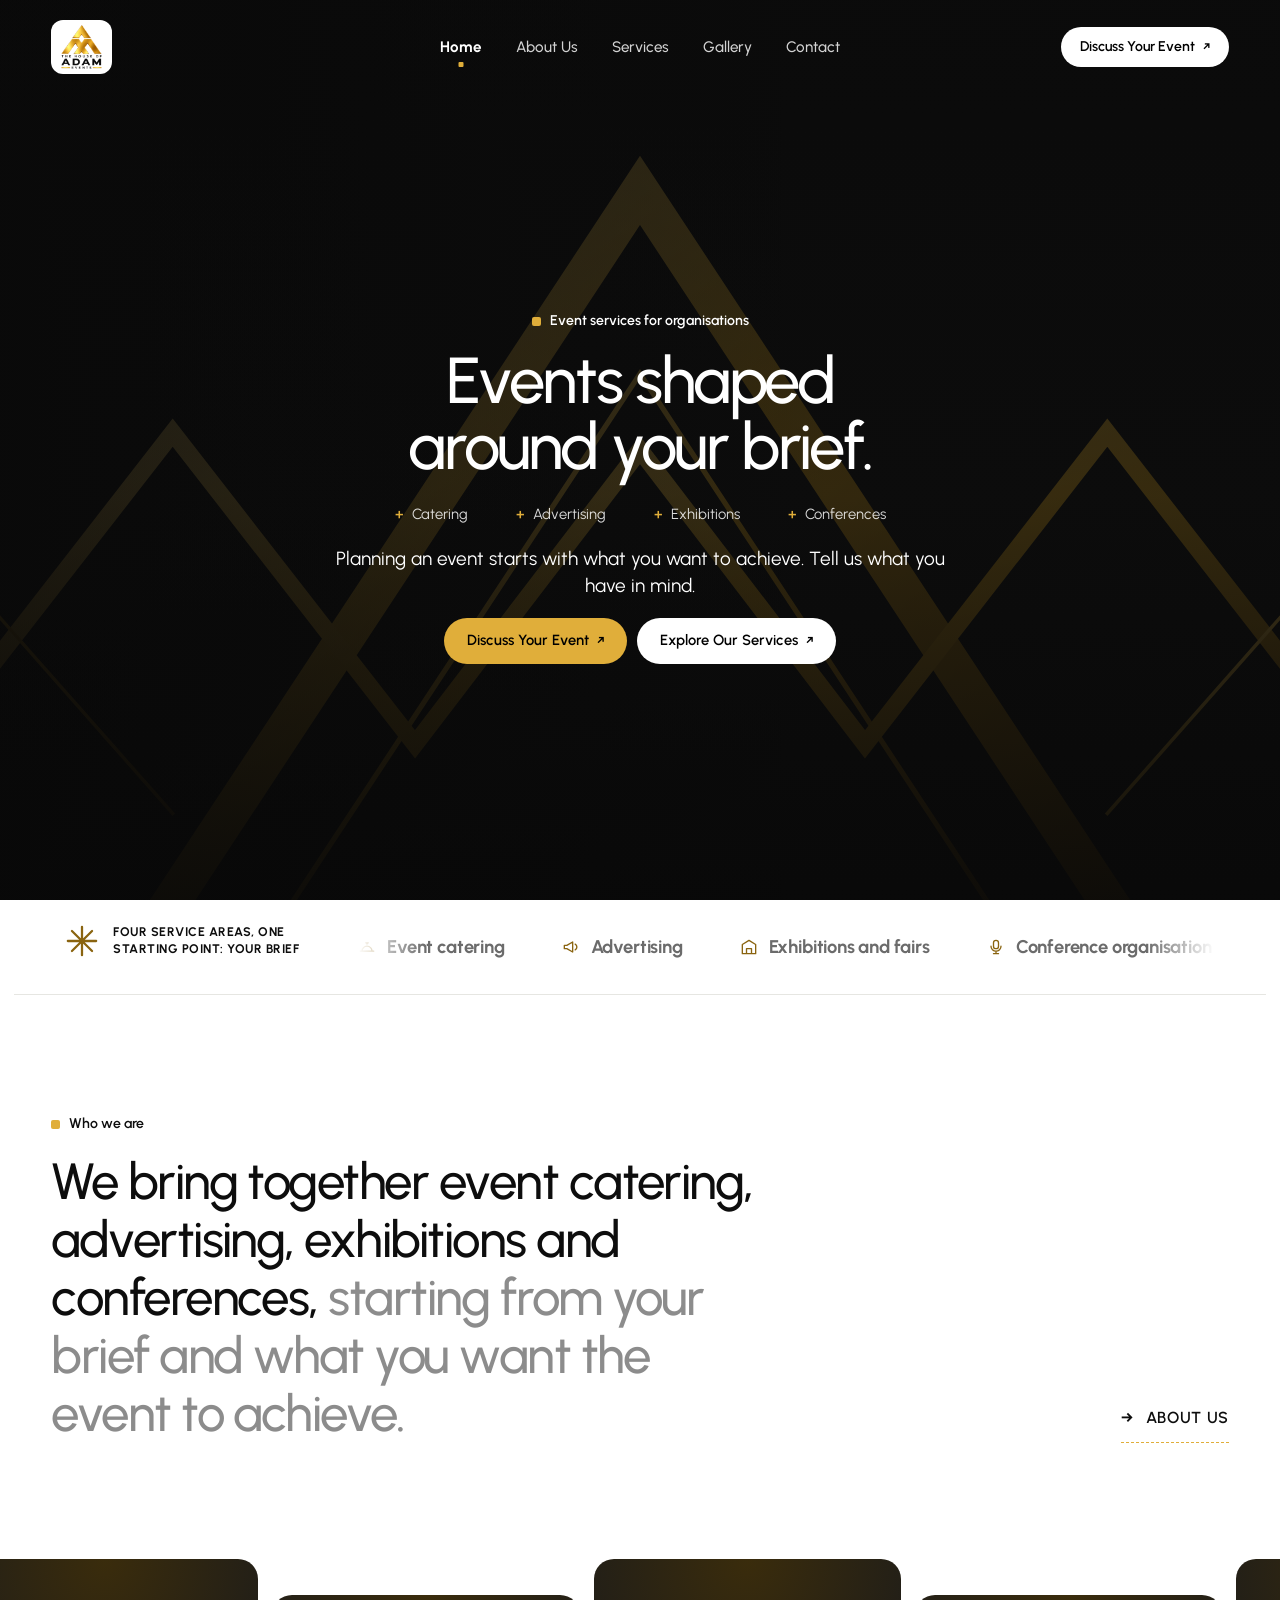
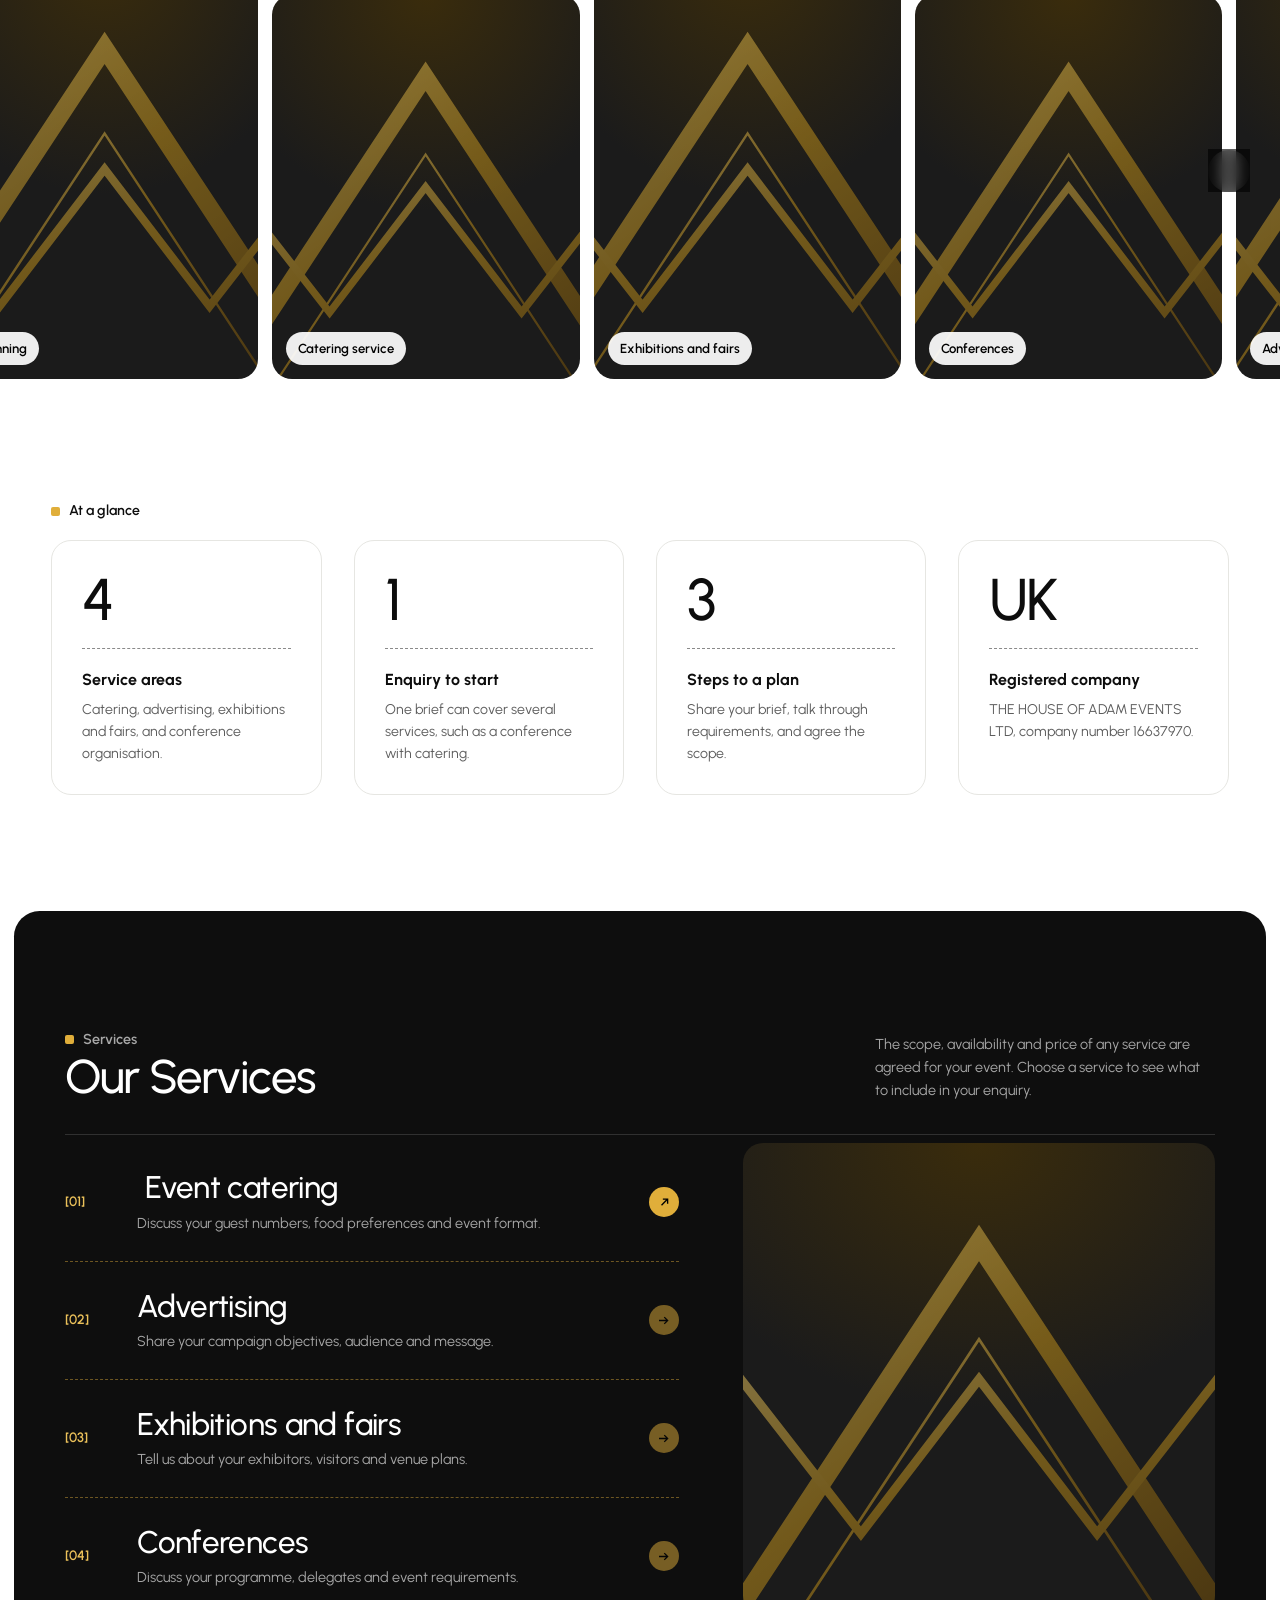
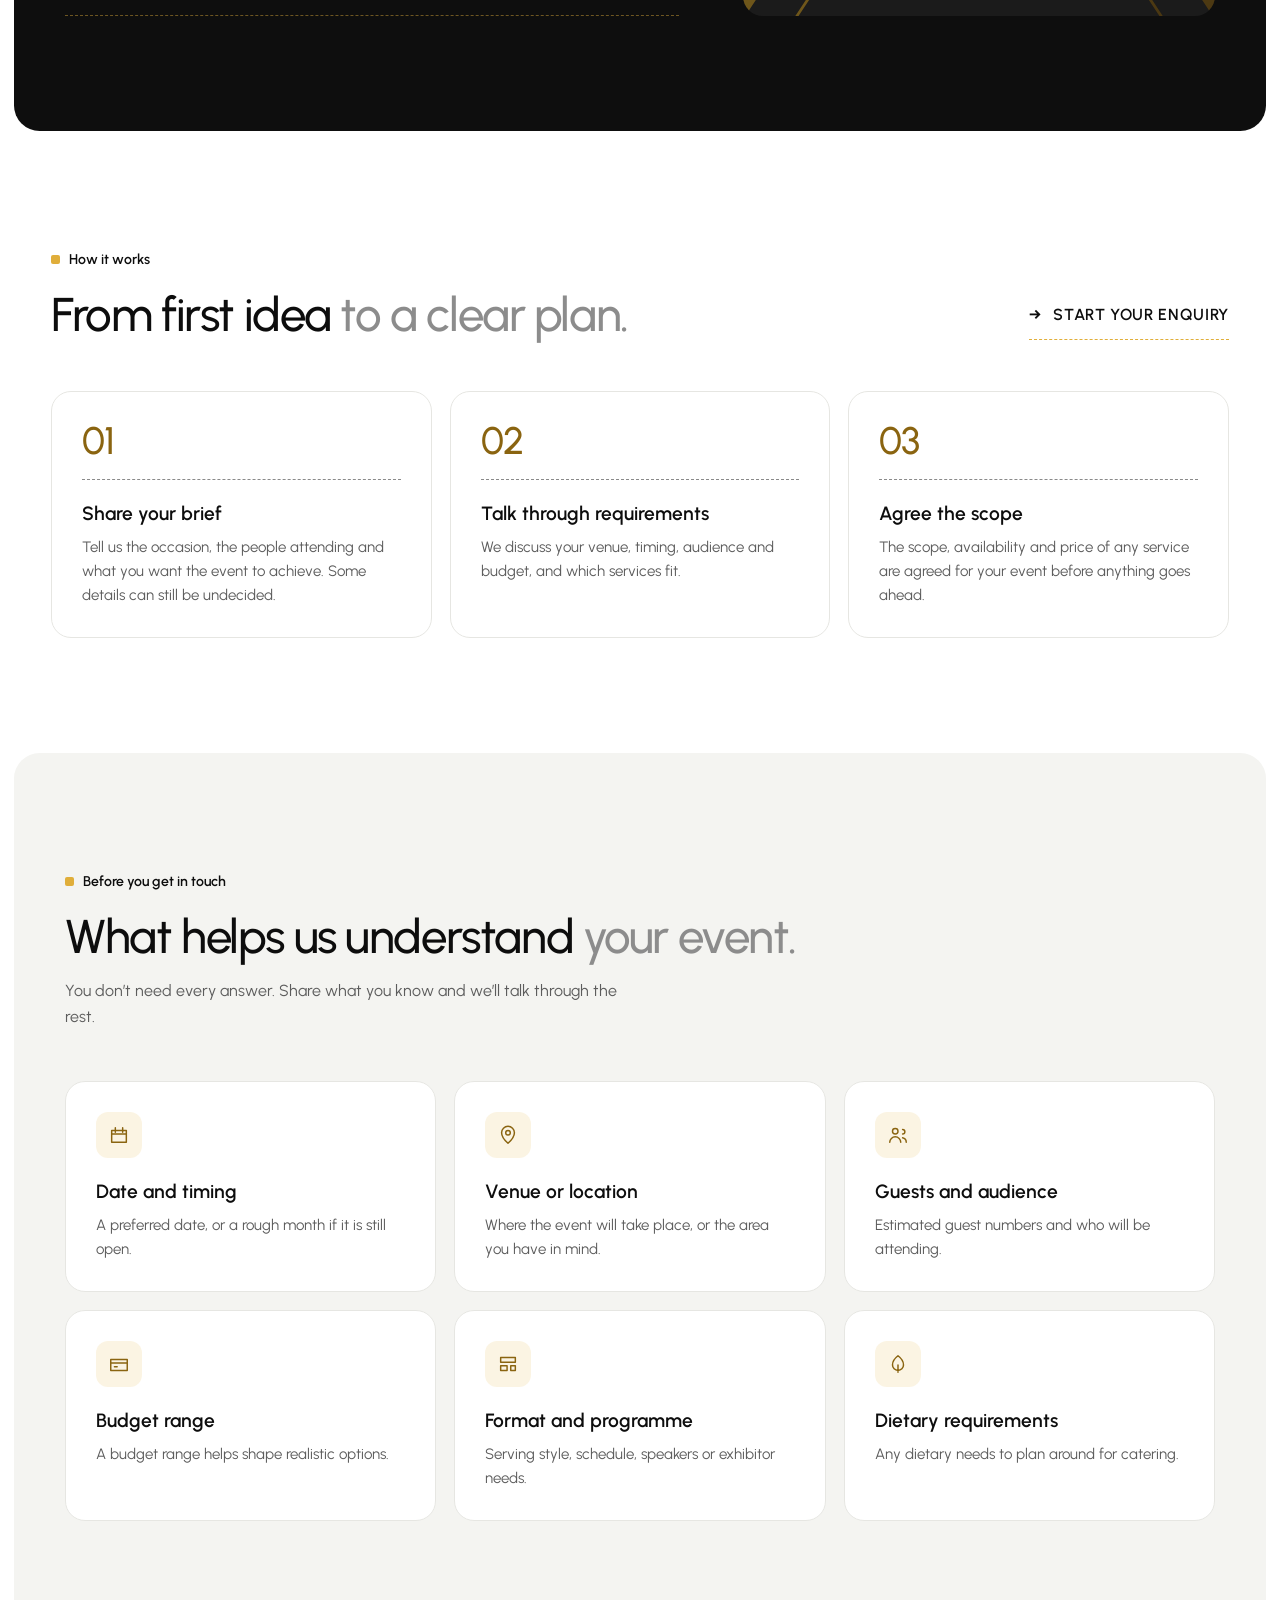
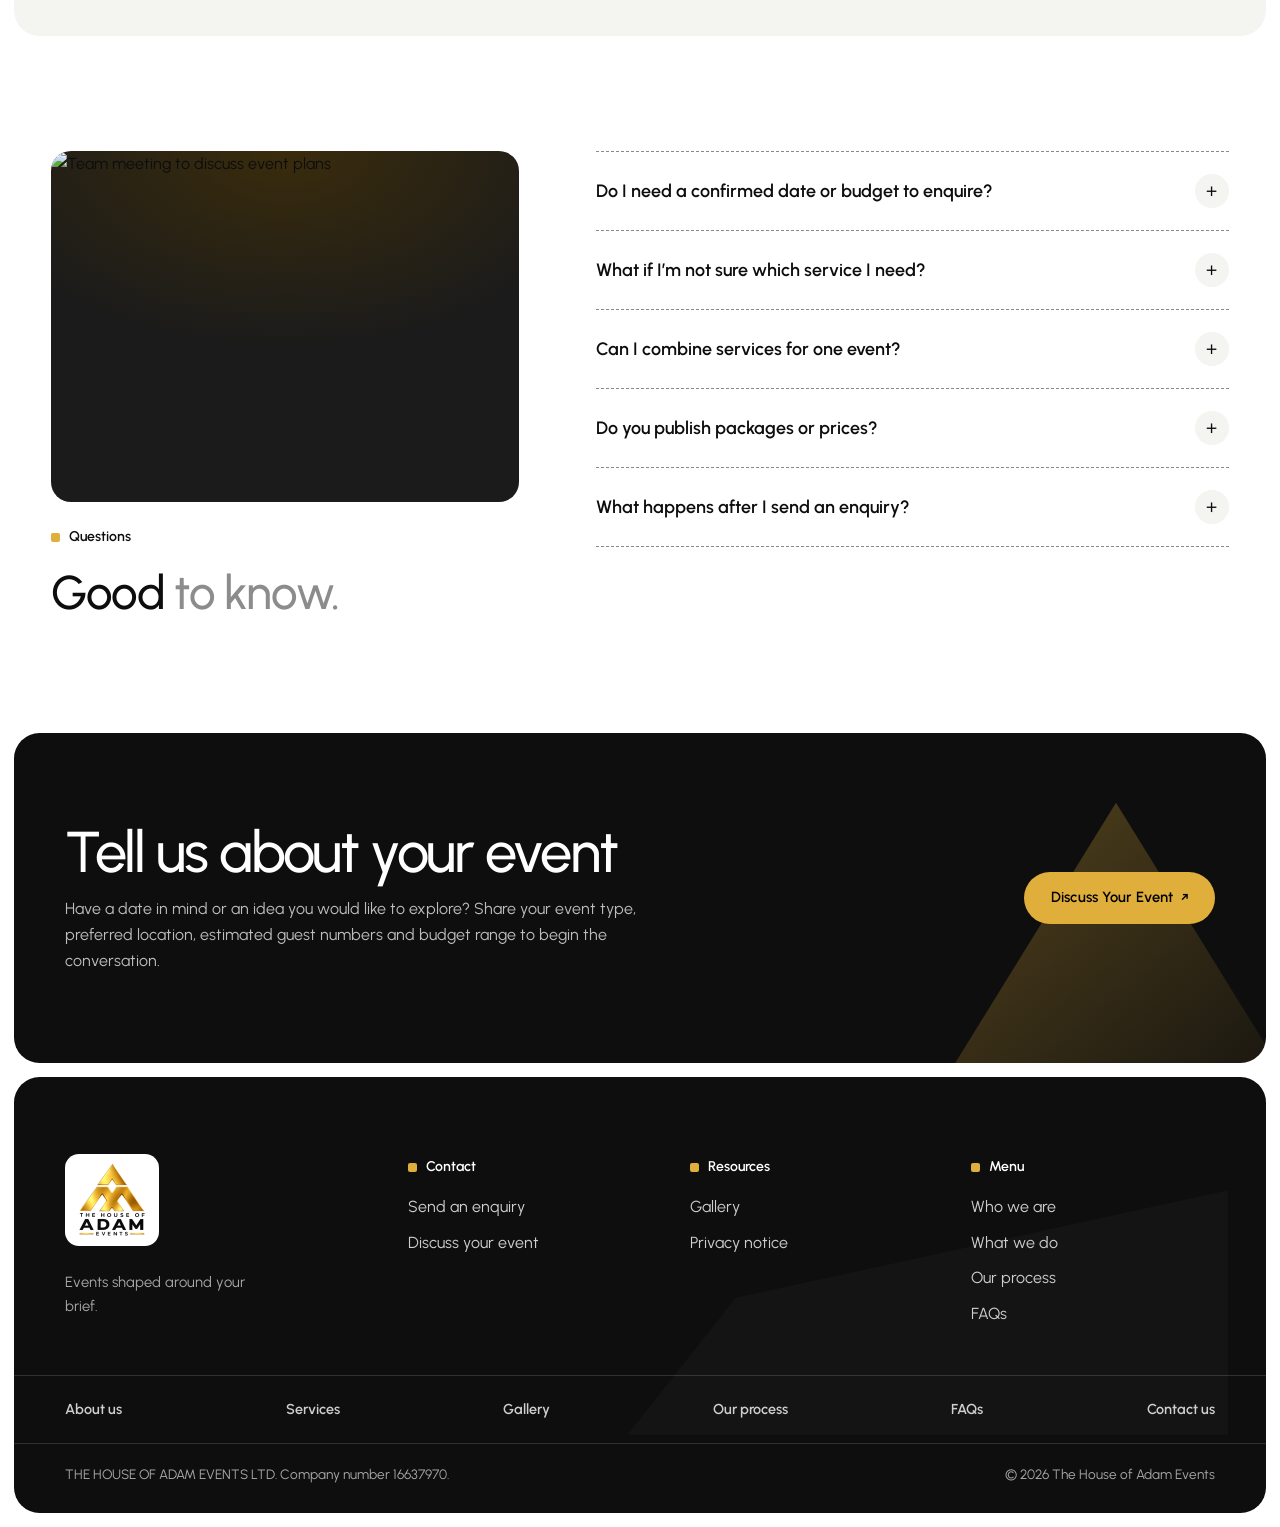
==== commit bdf9eee9: "Update CSS file reference across multiple HTML pages to include versioning" ====
--- a/public_html/index.html
+++ b/public_html/index.html
@@ -19,7 +19,7 @@
 <link rel="preconnect" href="https://fonts.googleapis.com">
 <link rel="preconnect" href="https://fonts.gstatic.com" crossorigin>
 <link rel="stylesheet" href="https://fonts.googleapis.com/css2?family=Urbanist:ital,wght@0,300..800;1,300..800&display=swap">
-<link rel="stylesheet" href="assets/css/site.css">
+<link rel="stylesheet" href="assets/css/site.css?v=20261103-fullbleed">
 </head>
 <body class="page-home">
 
--- a/public_html/assets/css/site.css
+++ b/public_html/assets/css/site.css
@@ -192,6 +192,9 @@
   background: #0e0e0e; color: #fff;
 }
 .hero { min-height: clamp(600px, 92vh, 820px); display: flex; }
+/* Homepage banner fills the viewport without the surrounding white frame. */
+.page-home .site-header { top: 0; left: 0; right: 0; }
+.page-home .hero { width: 100%; min-height: 100vh; min-height: 100svh; margin: 0; border-radius: 0; }
 .hero-bg, .page-intro-bg { position: absolute; inset: 0; z-index: -2; }
 .hero-bg > .peaks, .page-intro-bg > svg { position: absolute; inset: 0; width: 100%; height: 100%; opacity: .35; }
 .bg-video { position: absolute; inset: 0; width: 100%; height: 100%; object-fit: cover; opacity: 0; transition: opacity .8s ease; }
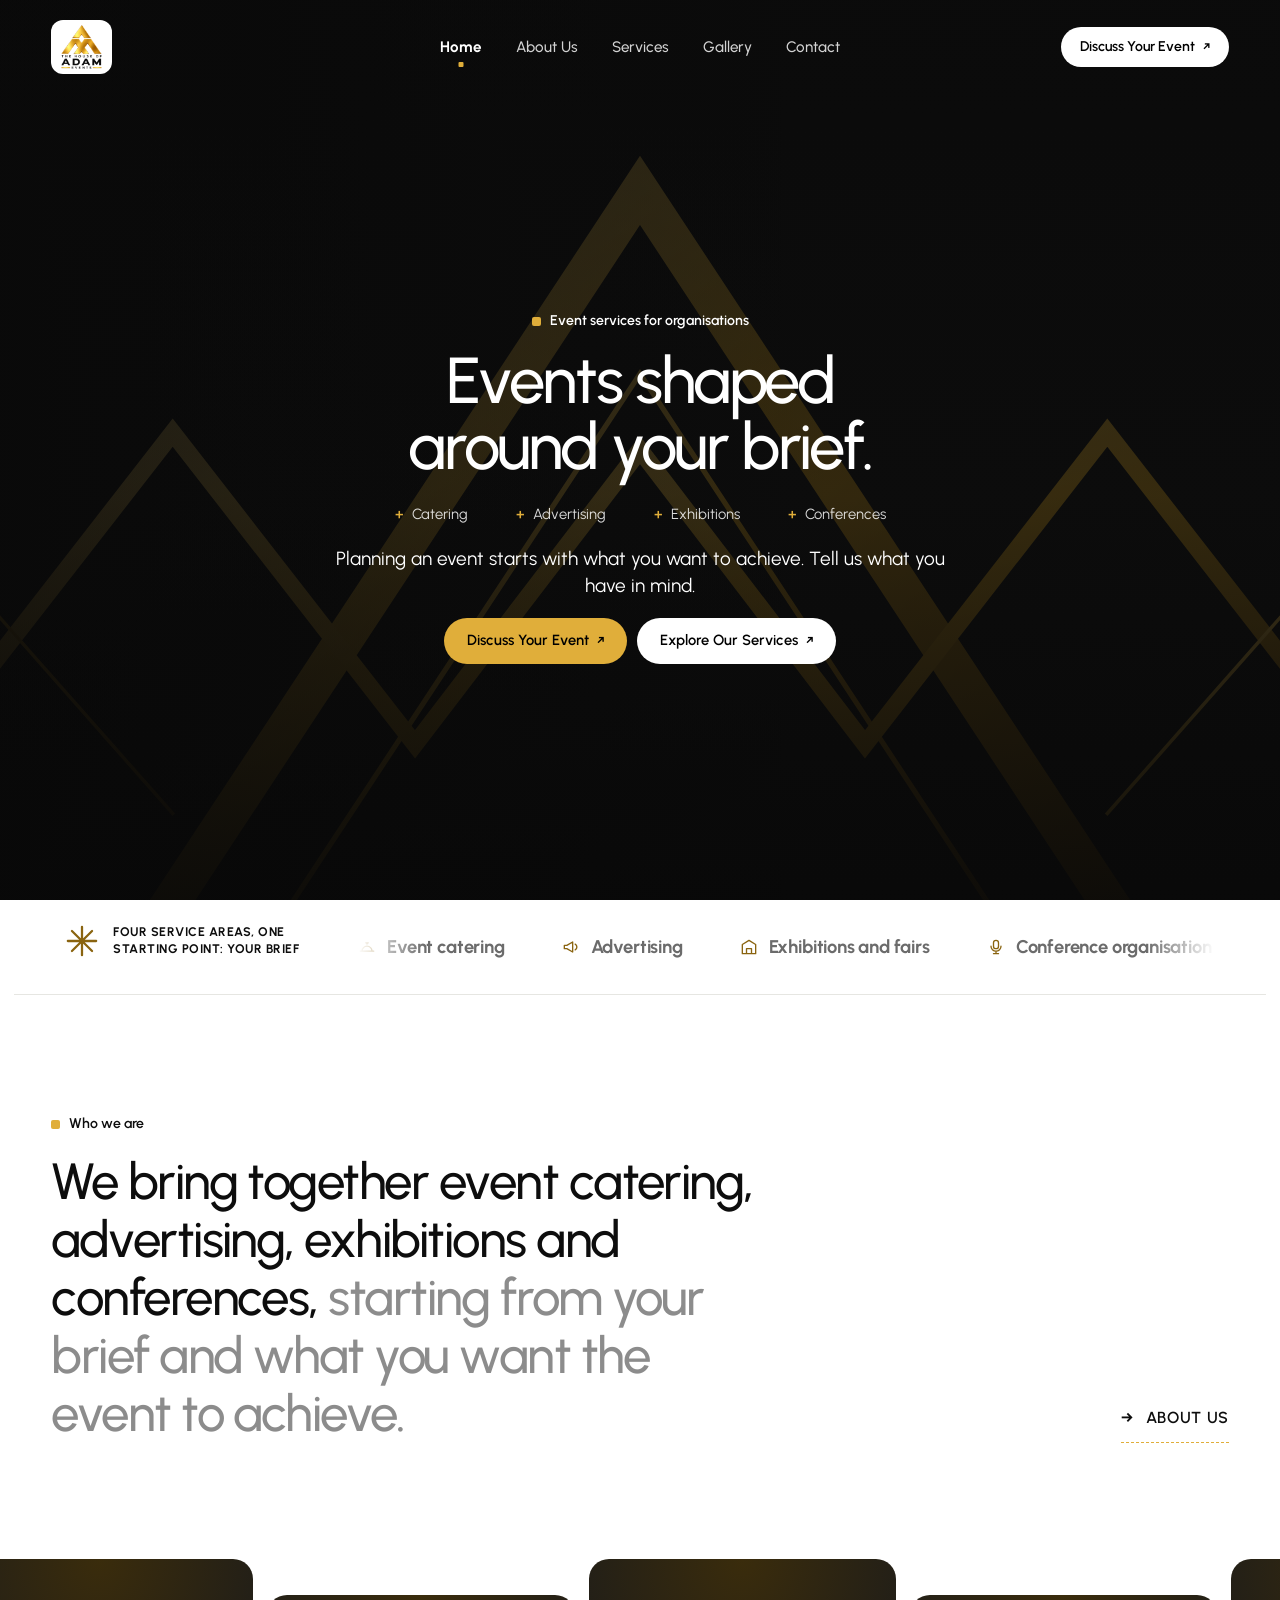
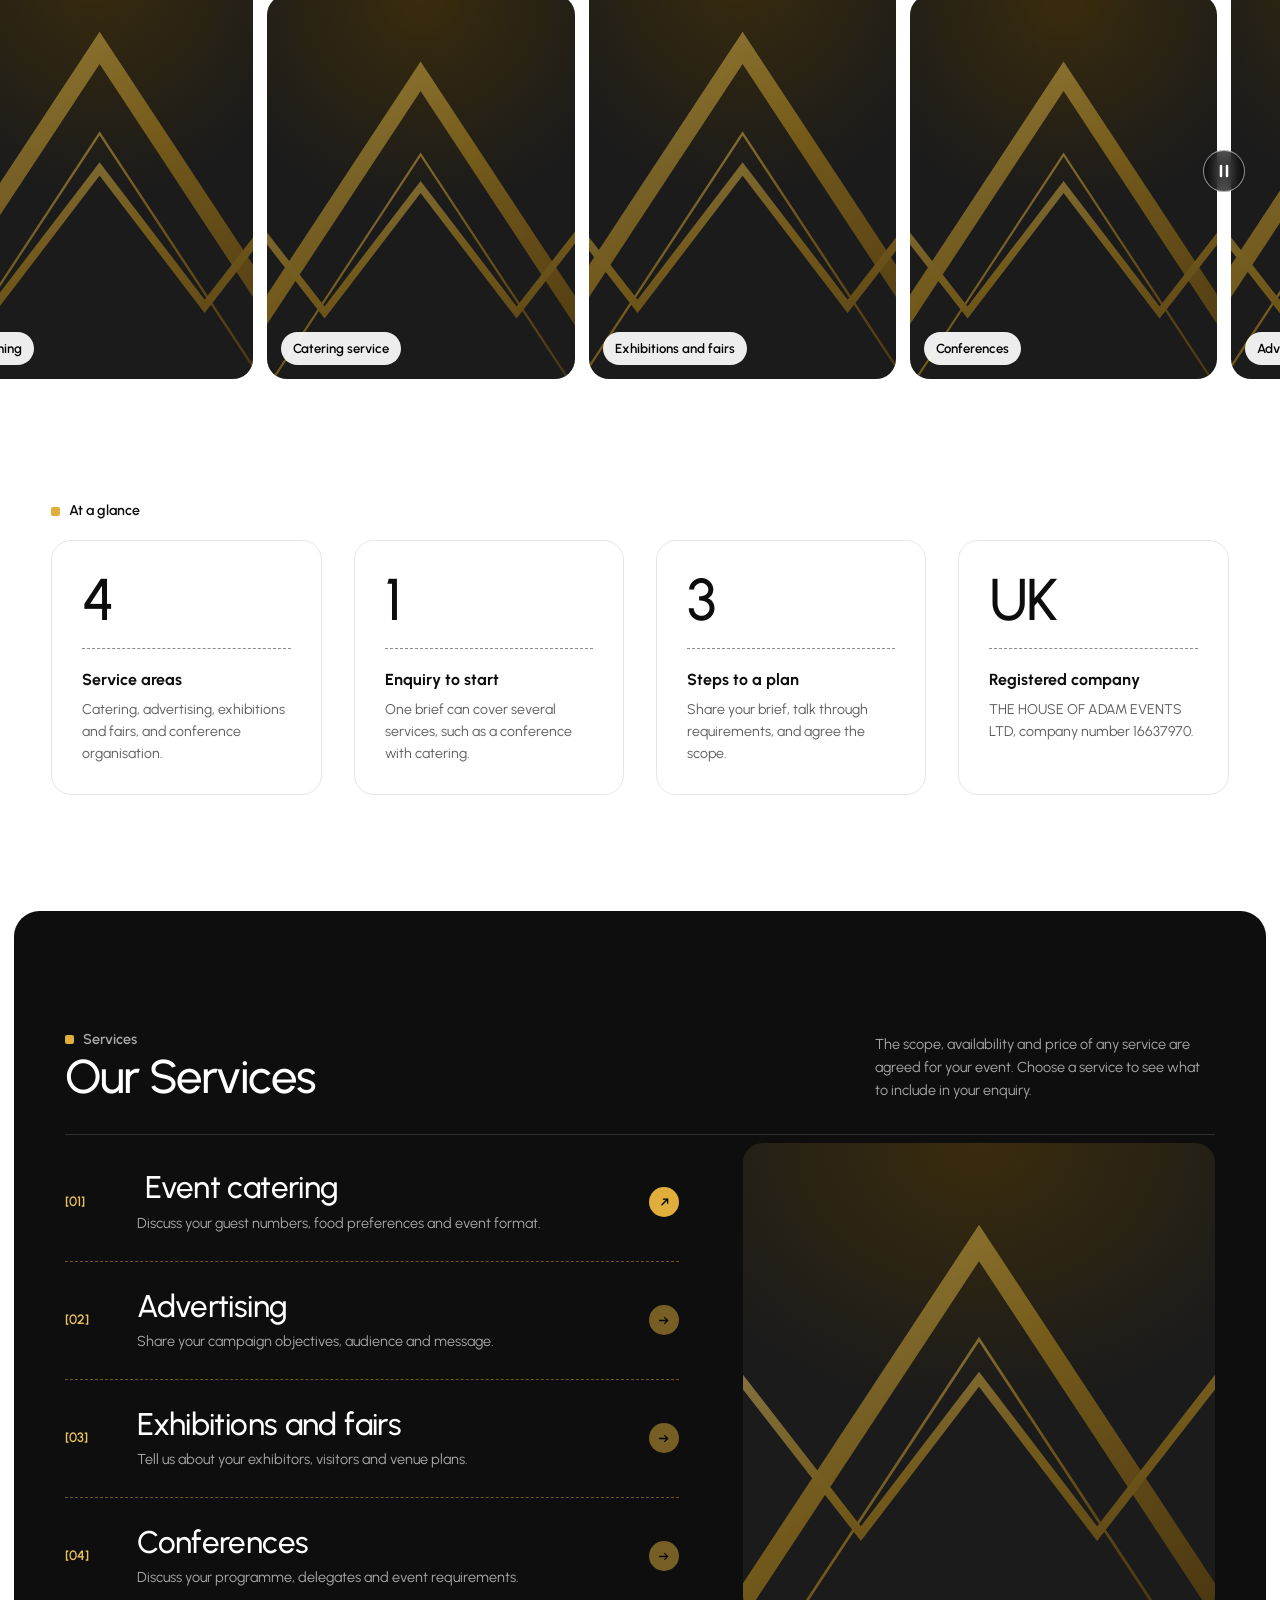
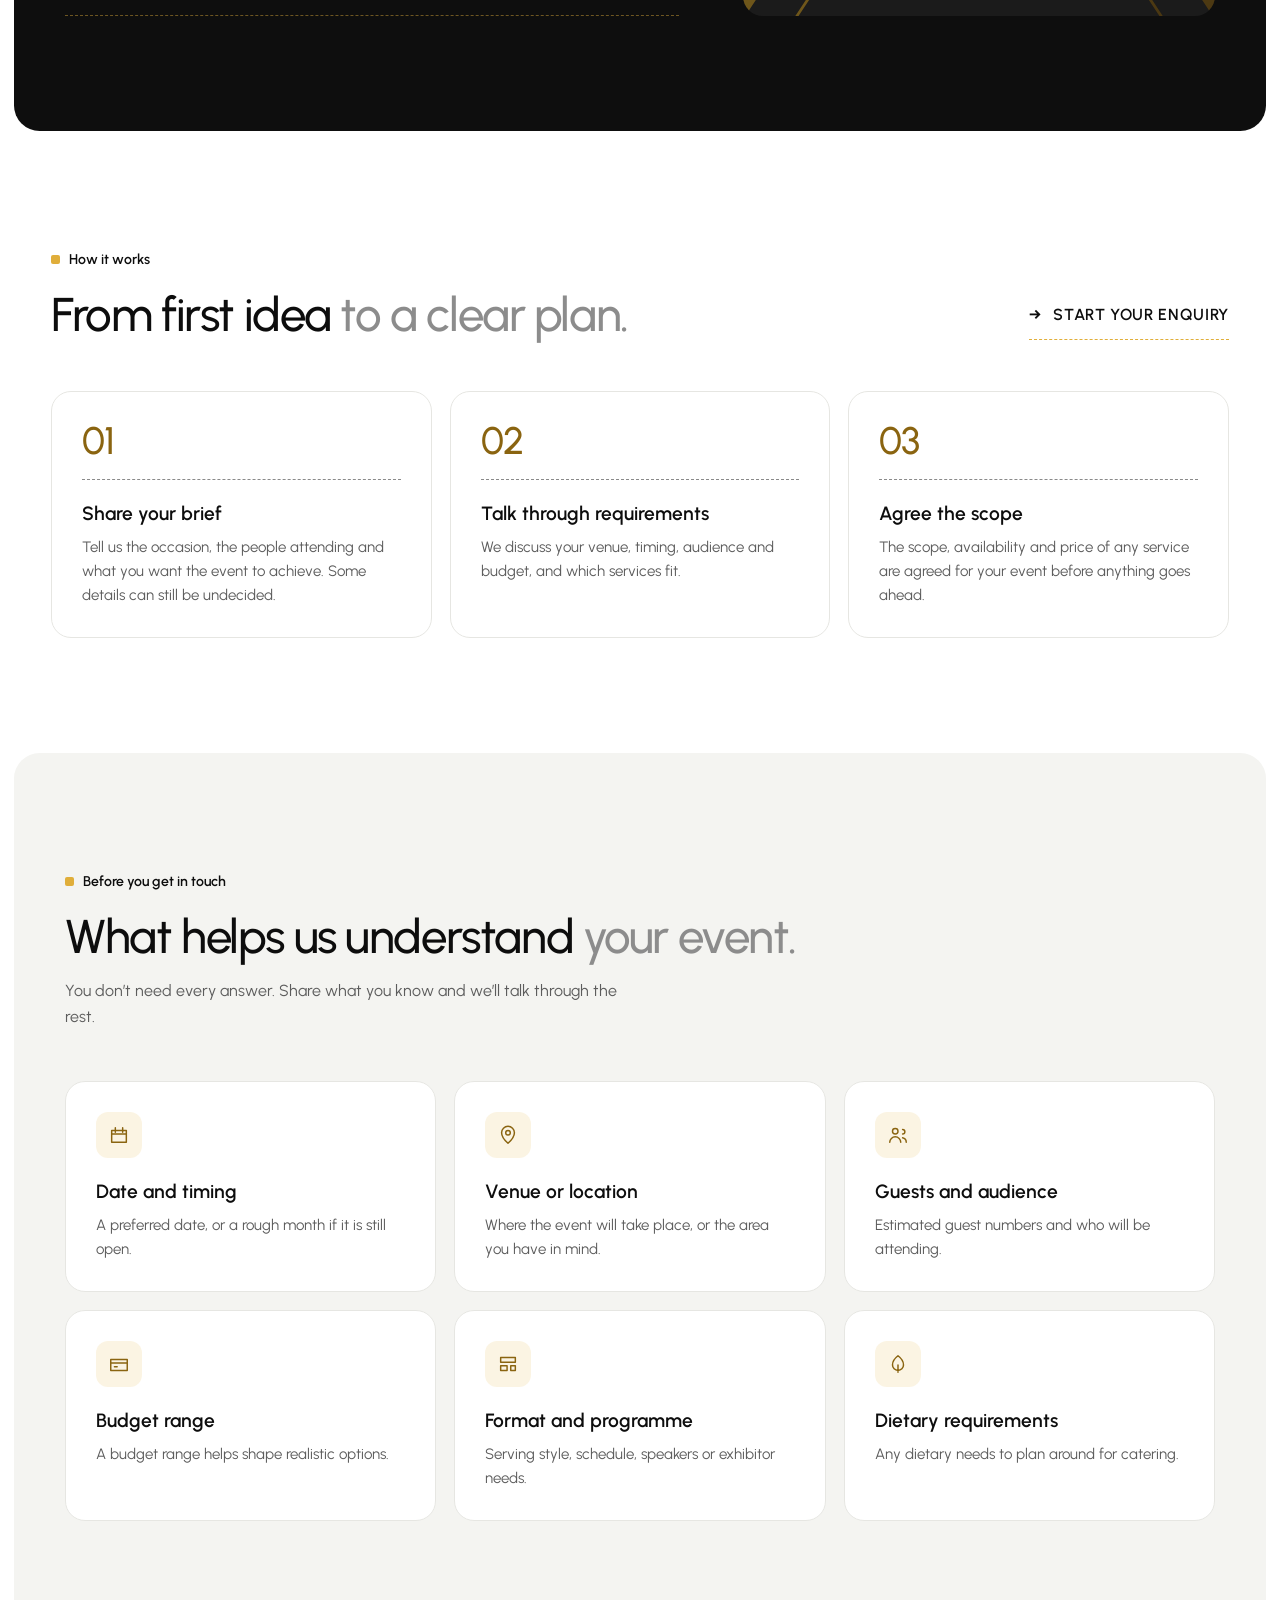
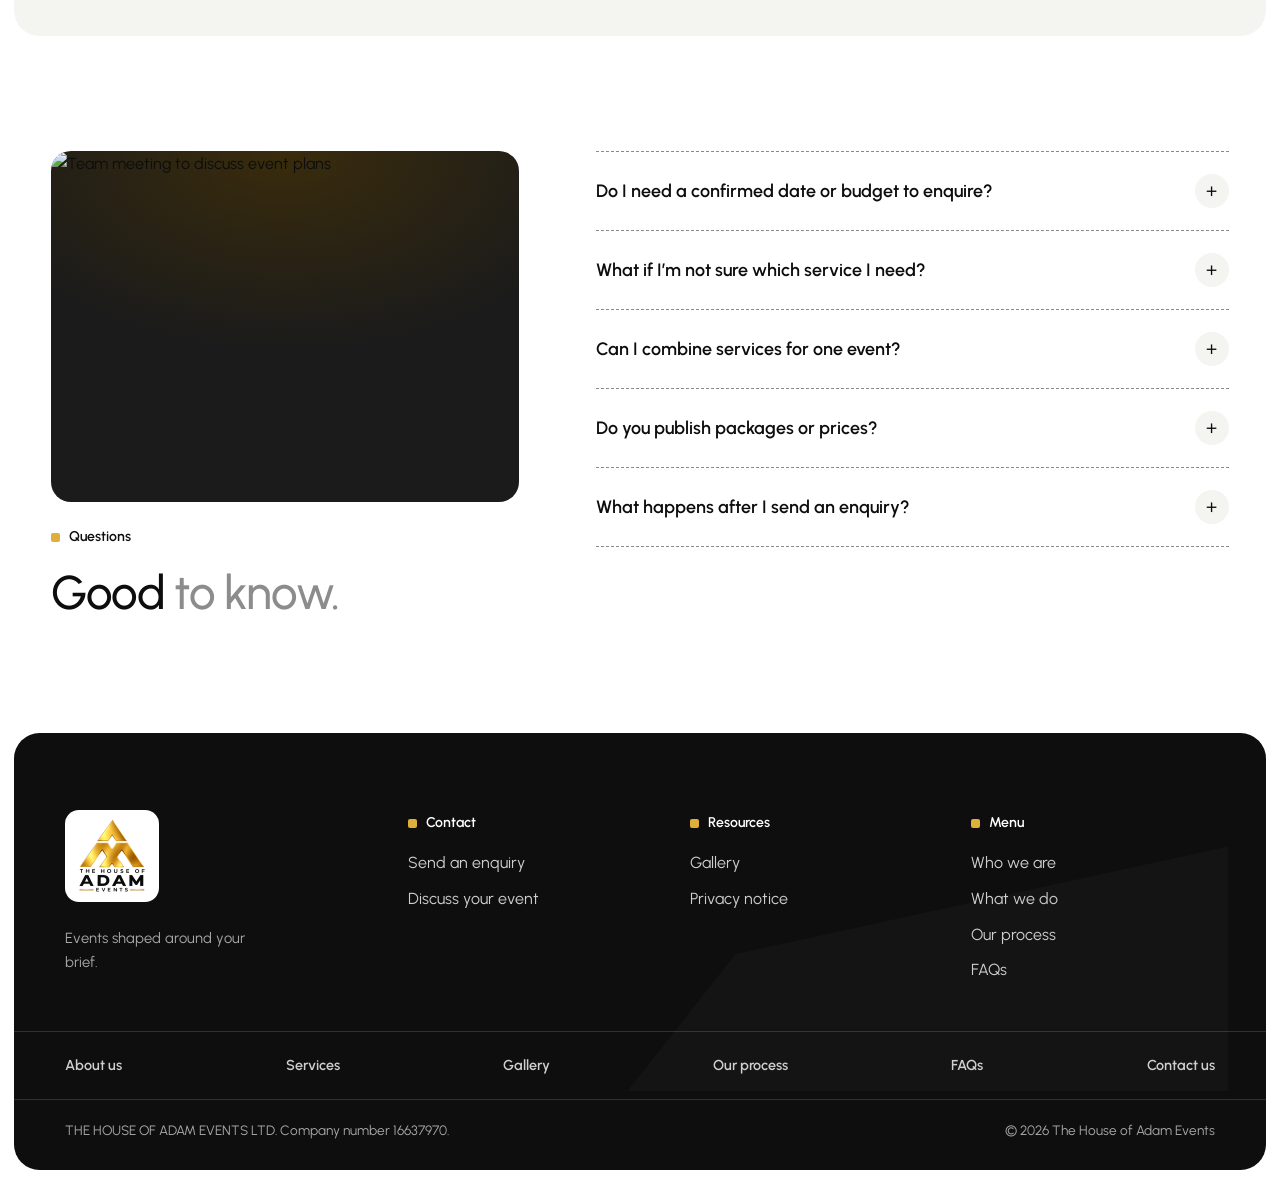
==== commit 46213596: "Remove company details section from About Us page and cta-band section from homepage" ====
--- a/public_html/index.html
+++ b/public_html/index.html
@@ -19,7 +19,11 @@
 <link rel="preconnect" href="https://fonts.googleapis.com">
 <link rel="preconnect" href="https://fonts.gstatic.com" crossorigin>
 <link rel="stylesheet" href="https://fonts.googleapis.com/css2?family=Urbanist:ital,wght@0,300..800;1,300..800&display=swap">
-<link rel="stylesheet" href="assets/css/site.css?v=20261103-fullbleed">
+<link rel="stylesheet" href="assets/css/site.css?v=20261103-fullbleed2">
+<style>
+  .page-home .site-header { top: 0; left: 0; right: 0; }
+  .page-home .hero { width: 100%; min-height: 100vh; min-height: 100svh; margin: 0; border-radius: 0; }
+</style>
 </head>
 <body class="page-home">
 
@@ -365,16 +369,6 @@
   </div>
 </section>
 
-<section class="cta-band" aria-labelledby="band-title">
-  <div class="wrap cta-band-inner">
-    <div>
-      <h2 id="band-title" class="cta-band-title">Tell us about your event</h2>
-      <p>Have a date in mind or an idea you would like to explore? Share your event type, preferred location, estimated guest numbers and budget range to begin the conversation.</p>
-    </div>
-    <a class="btn btn-dark" href="contact.html">Discuss Your Event</a>
-  </div>
-</section>
-
 </main>
 
 <footer class="site-footer">
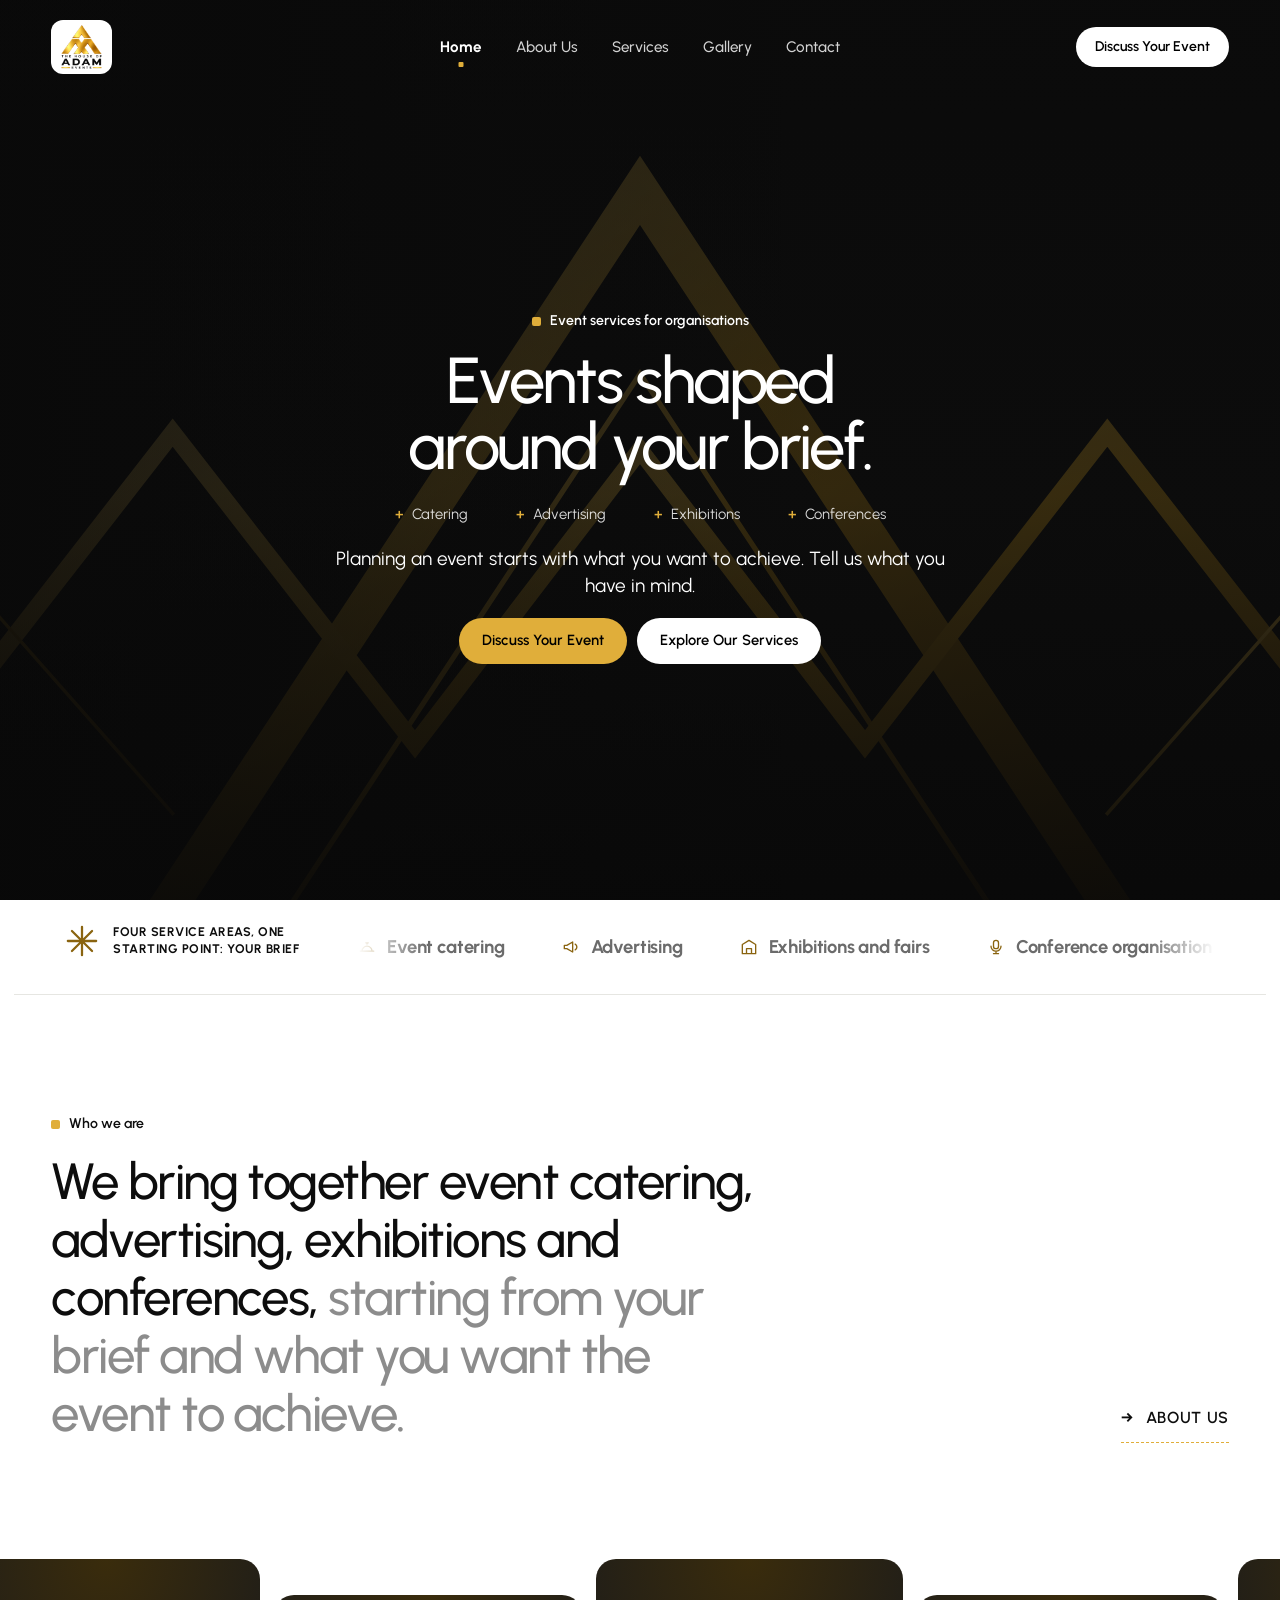
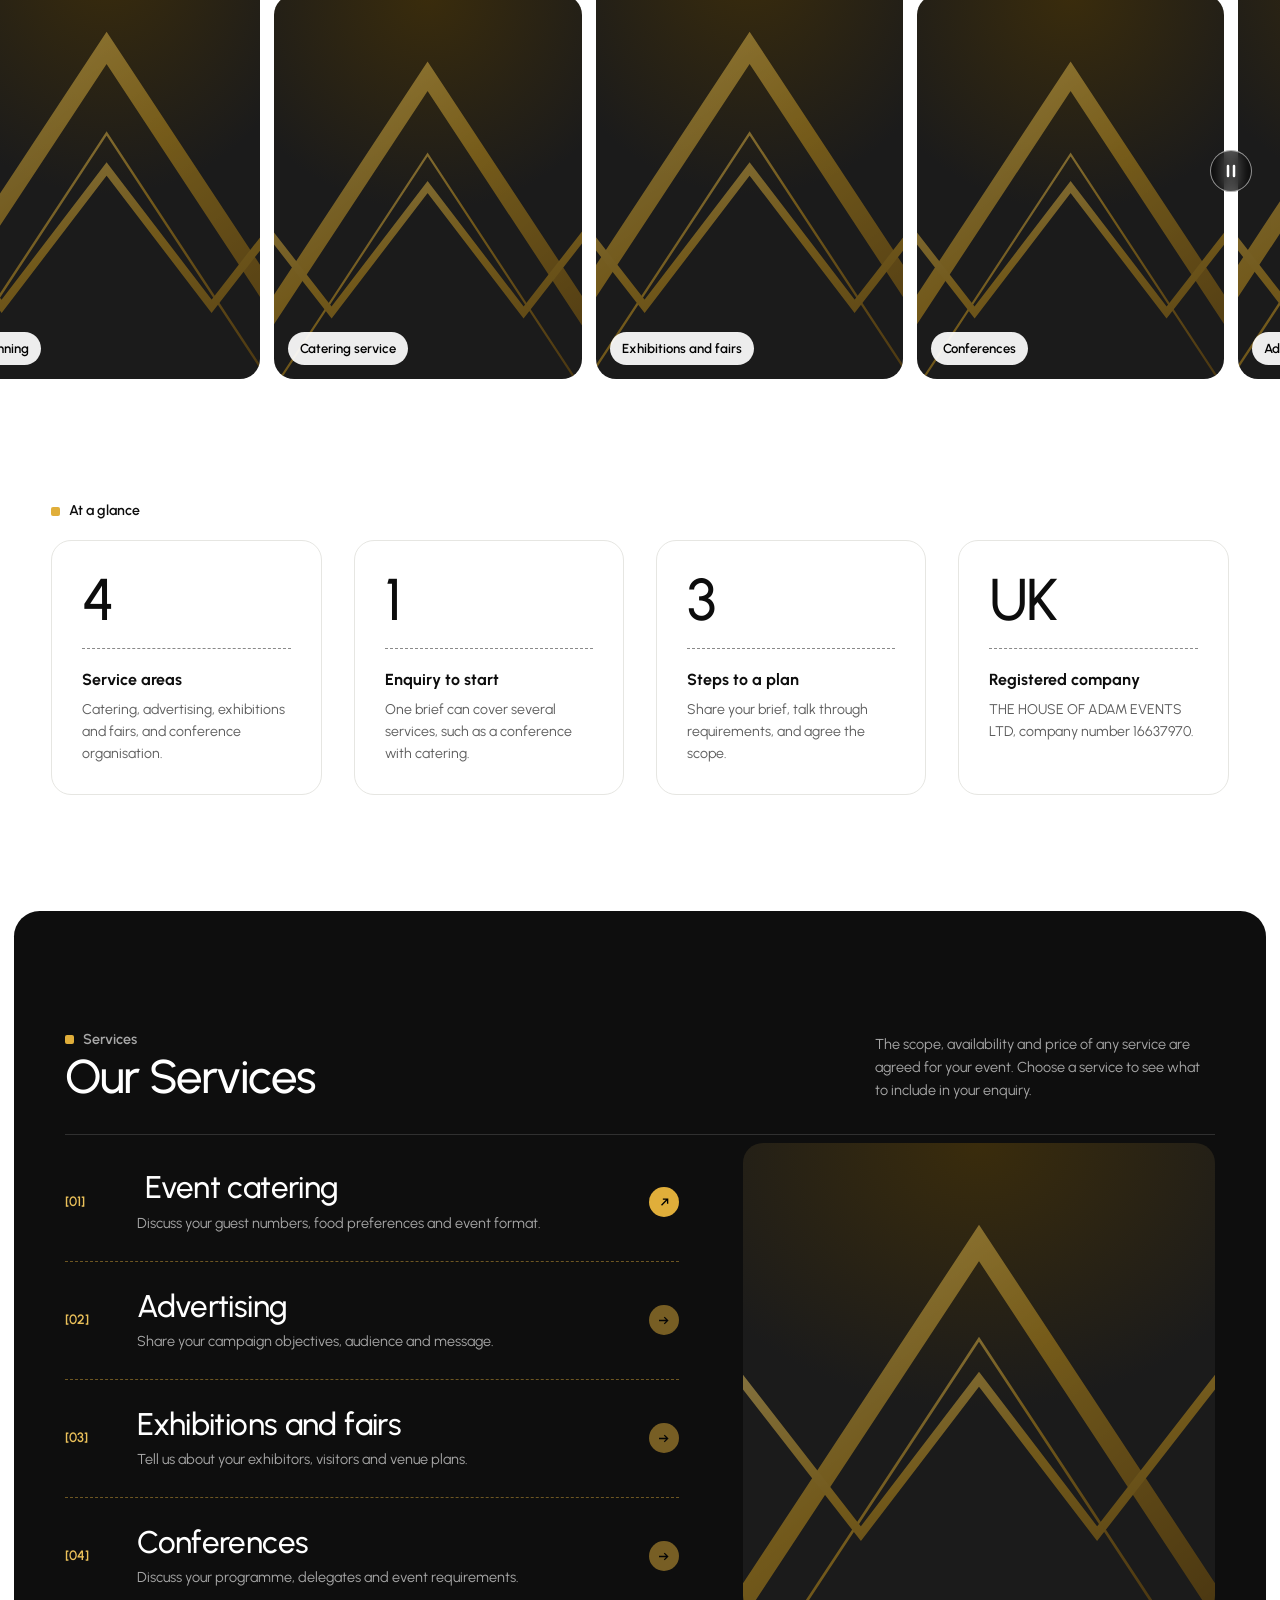
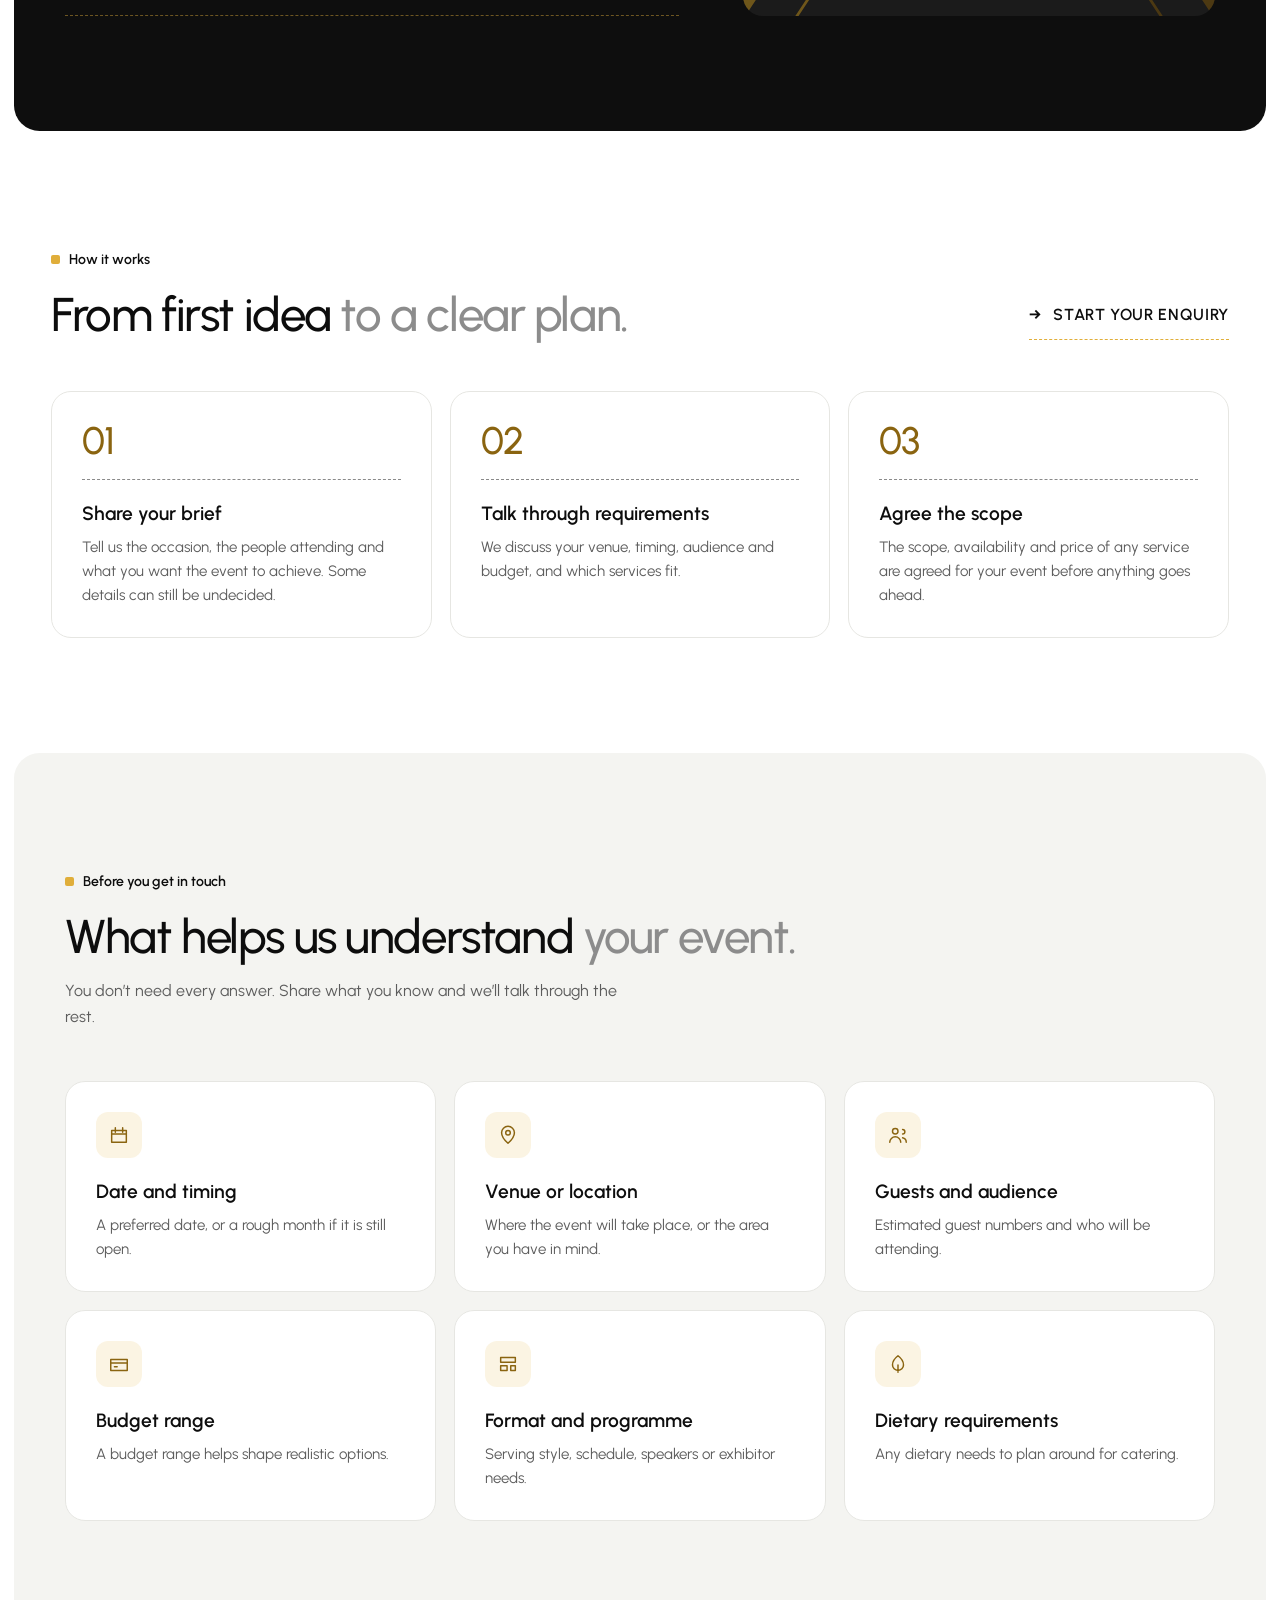
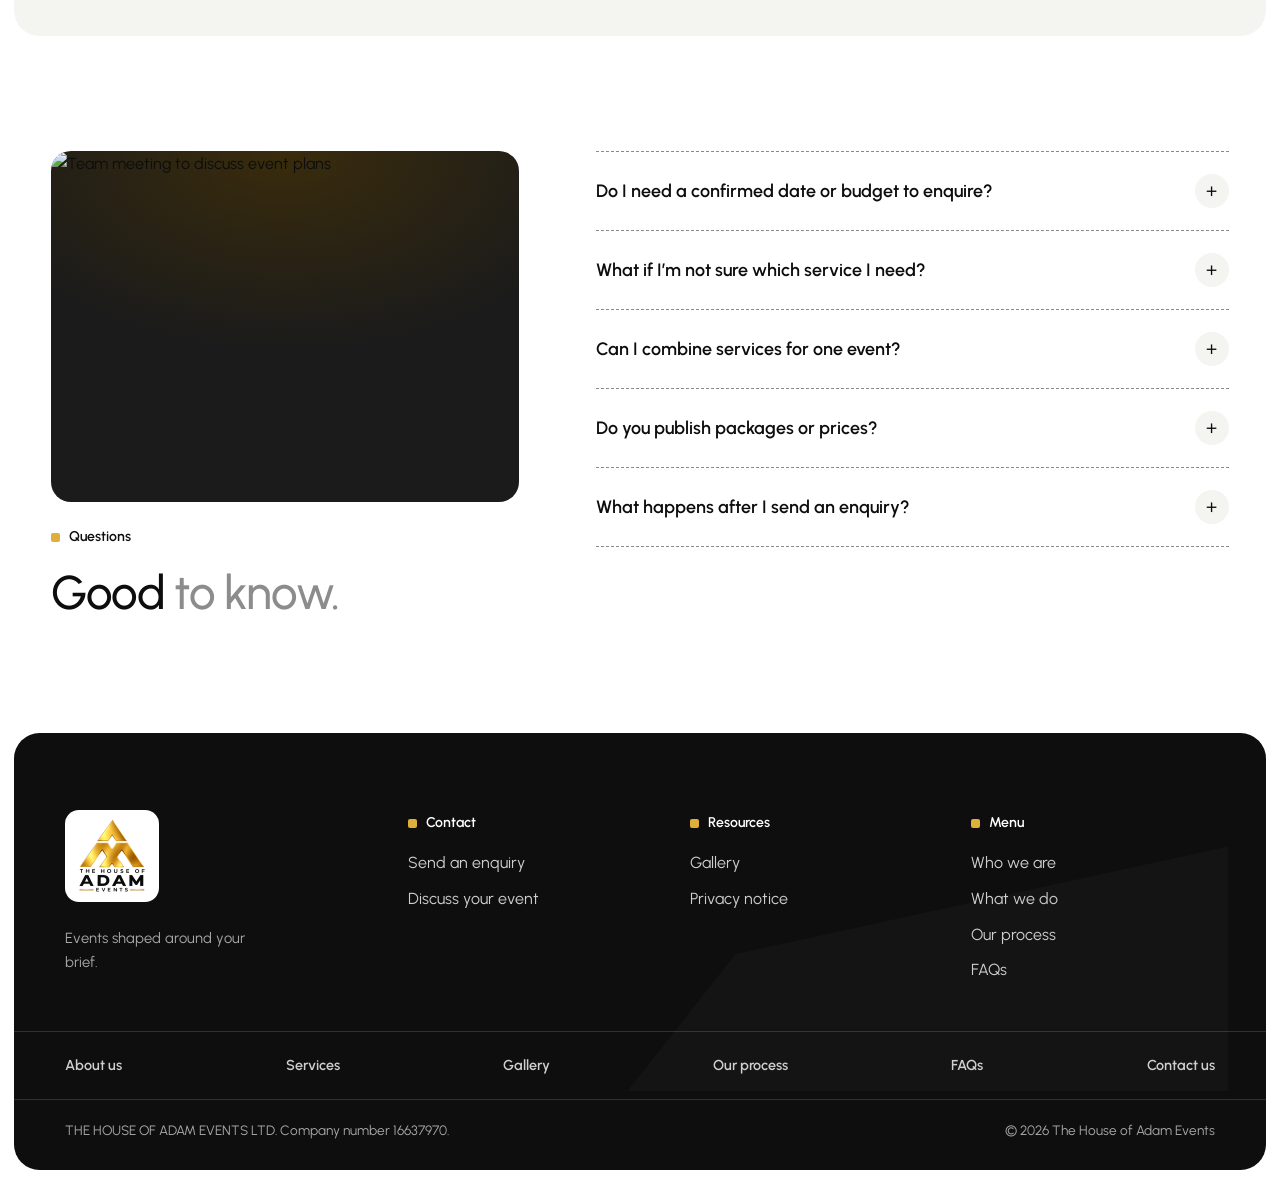
==== commit 9cecc23c: "ok" ====
--- a/public_html/index.html
+++ b/public_html/index.html
@@ -19,7 +19,7 @@
 <link rel="preconnect" href="https://fonts.googleapis.com">
 <link rel="preconnect" href="https://fonts.gstatic.com" crossorigin>
 <link rel="stylesheet" href="https://fonts.googleapis.com/css2?family=Urbanist:ital,wght@0,300..800;1,300..800&display=swap">
-<link rel="stylesheet" href="assets/css/site.css?v=20261103-fullbleed2">
+<link rel="stylesheet" href="assets/css/site.css?v=20261103-no-button-arrows">
 <style>
   .page-home .site-header { top: 0; left: 0; right: 0; }
   .page-home .hero { width: 100%; min-height: 100vh; min-height: 100svh; margin: 0; border-radius: 0; }
--- a/public_html/assets/css/site.css
+++ b/public_html/assets/css/site.css
@@ -119,9 +119,7 @@
   font: inherit; font-weight: 600; font-size: 0.92rem; text-decoration: none; white-space: nowrap; cursor: pointer;
   transition: background-color .2s ease, color .2s ease, border-color .2s ease, transform .2s ease;
 }
-.btn::after { content: "↗"; font-size: 0.9em; line-height: 1; transition: transform .2s ease; }
-.btn:hover::after { transform: translate(2px, -2px); }
-.btn-plain::after { content: none; }
+.btn::after { content: none; }
 .btn-gold { background: var(--gold); color: #000; }
 .btn-gold:hover { background: var(--gold-hover); }
 .btn-white { background: #fff; color: #000; }
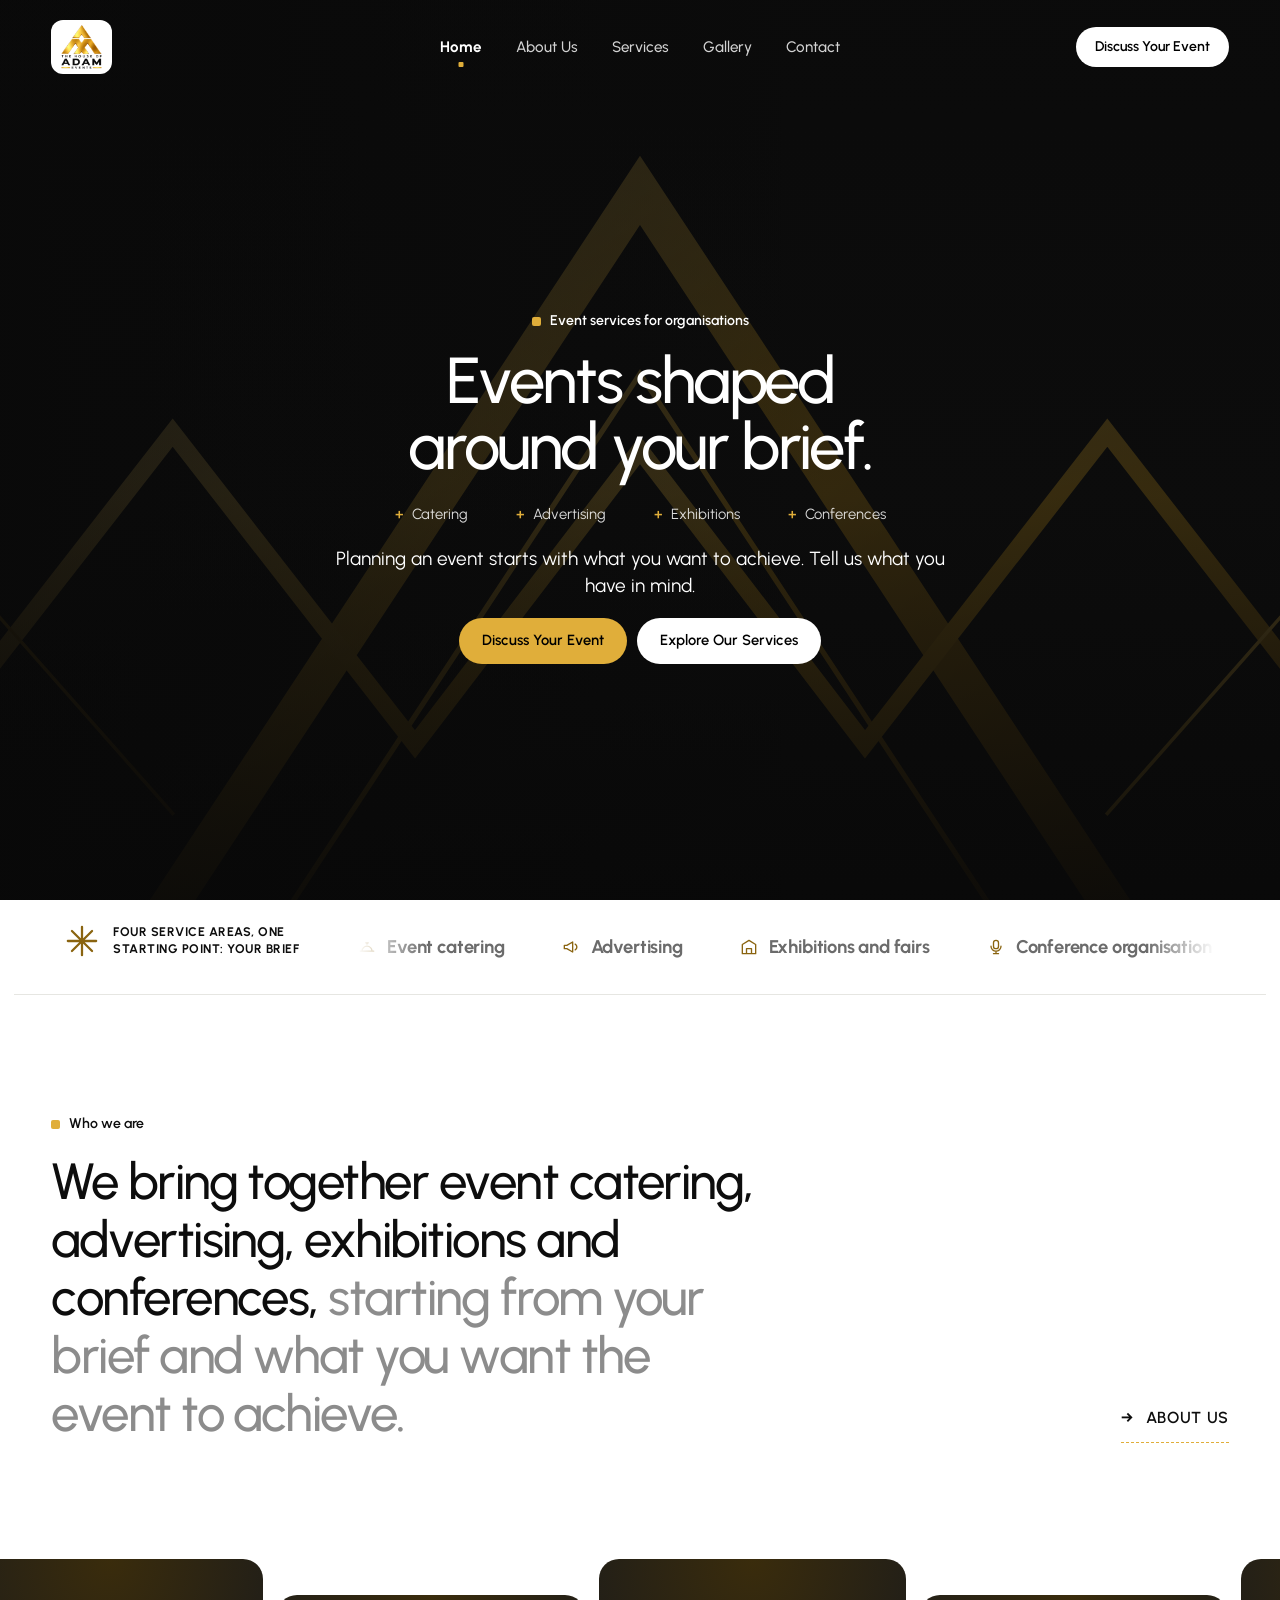
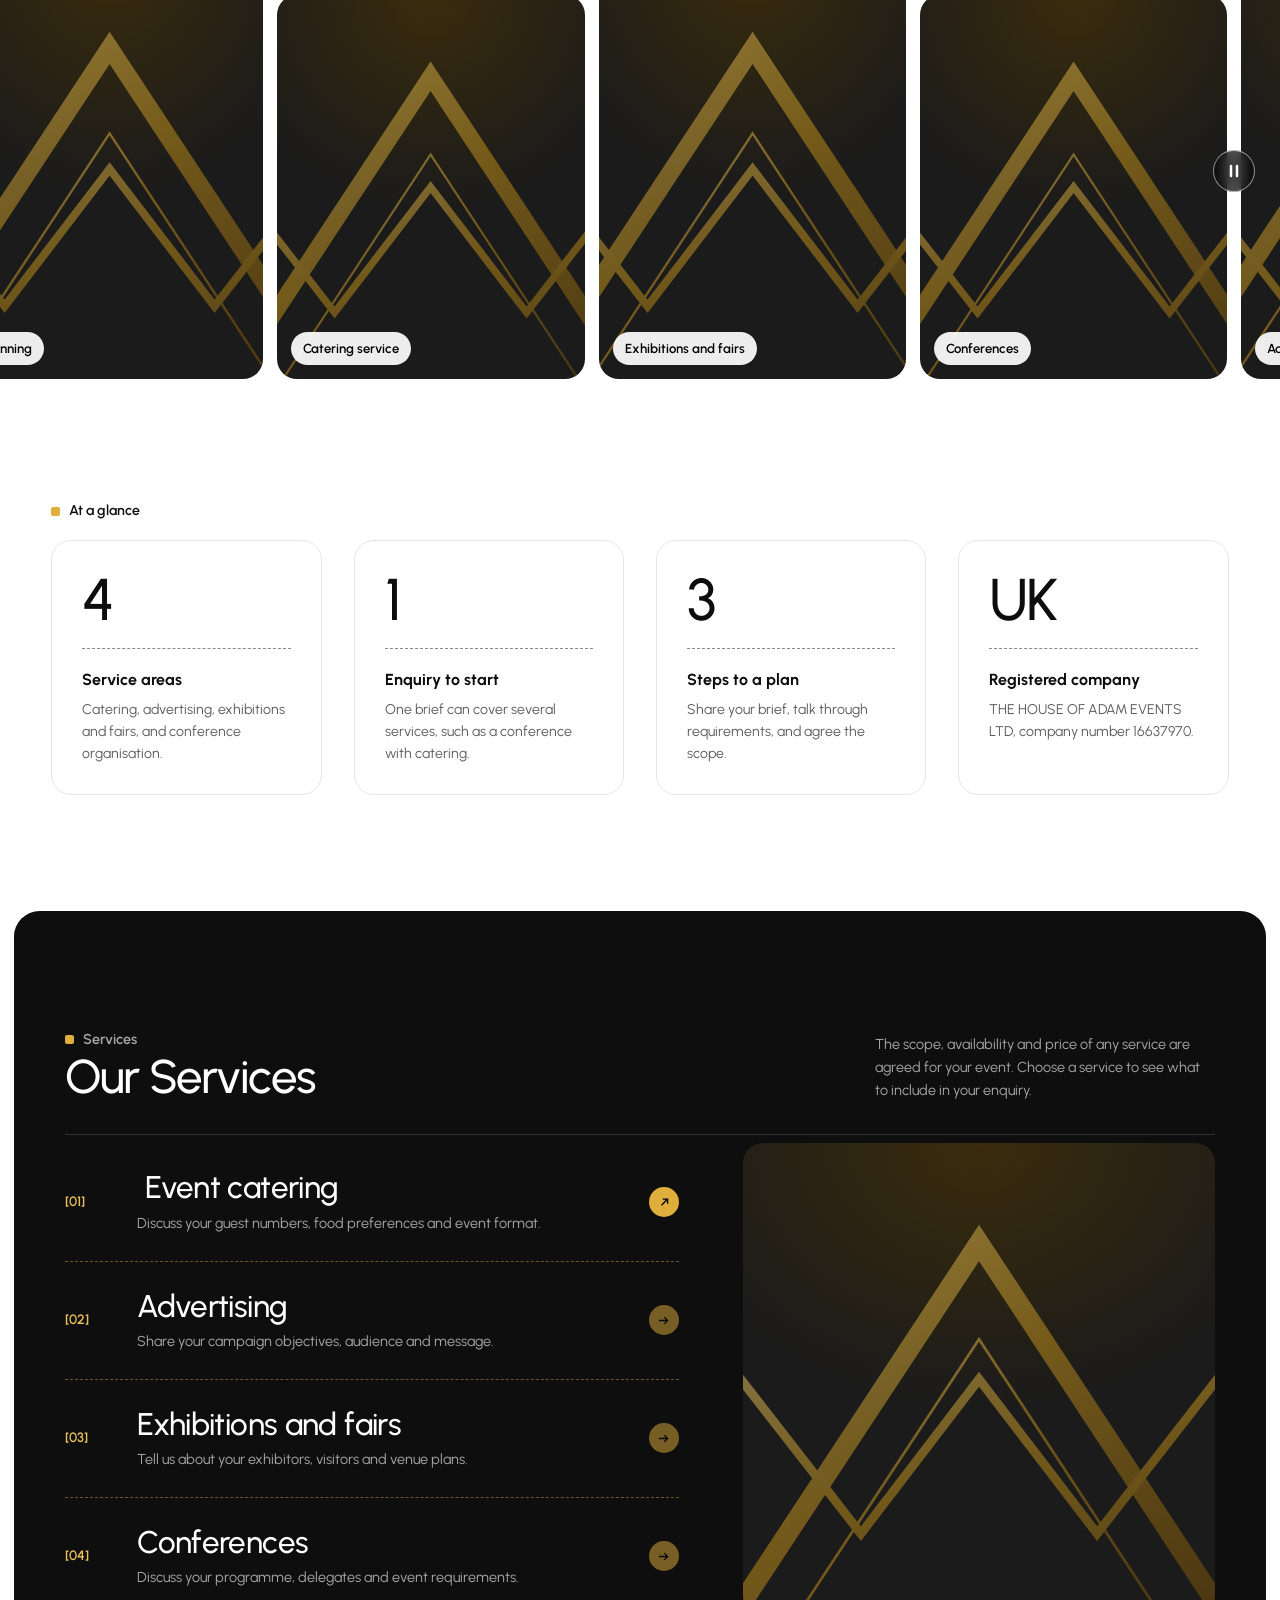
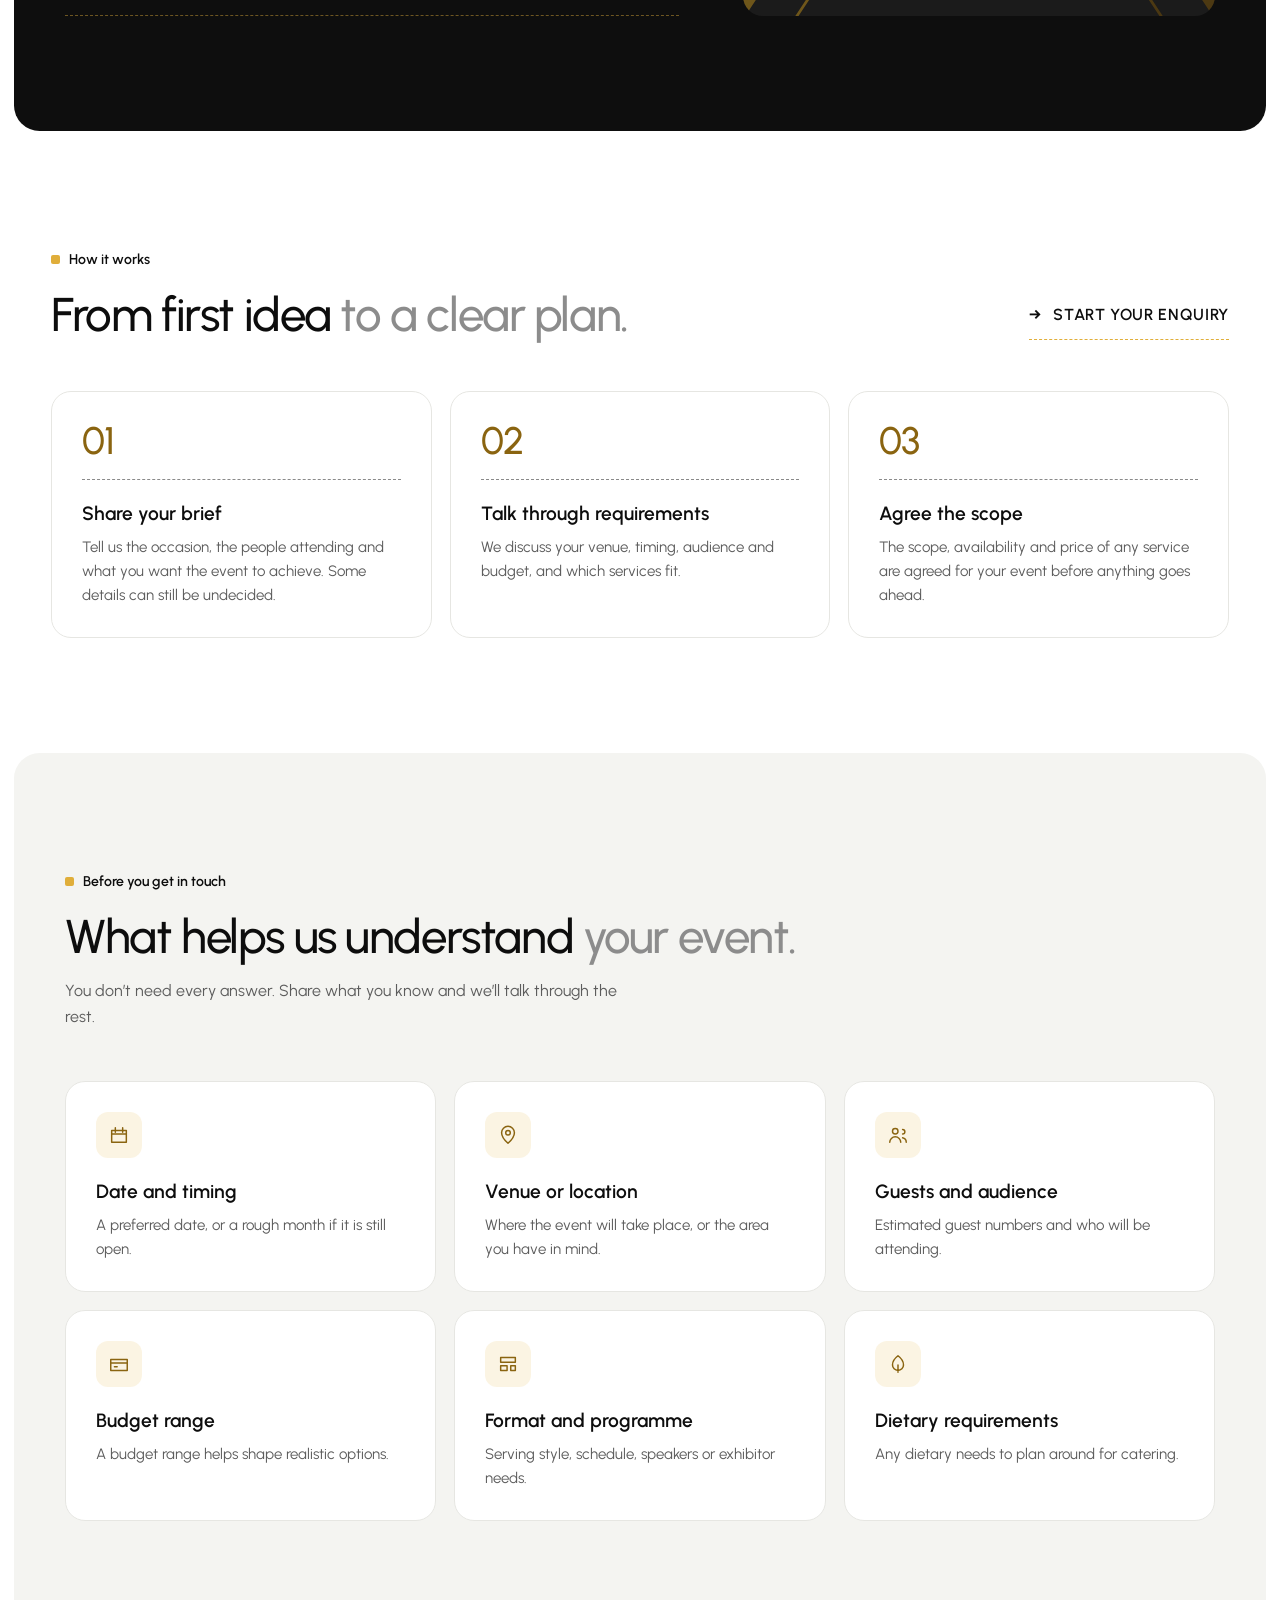
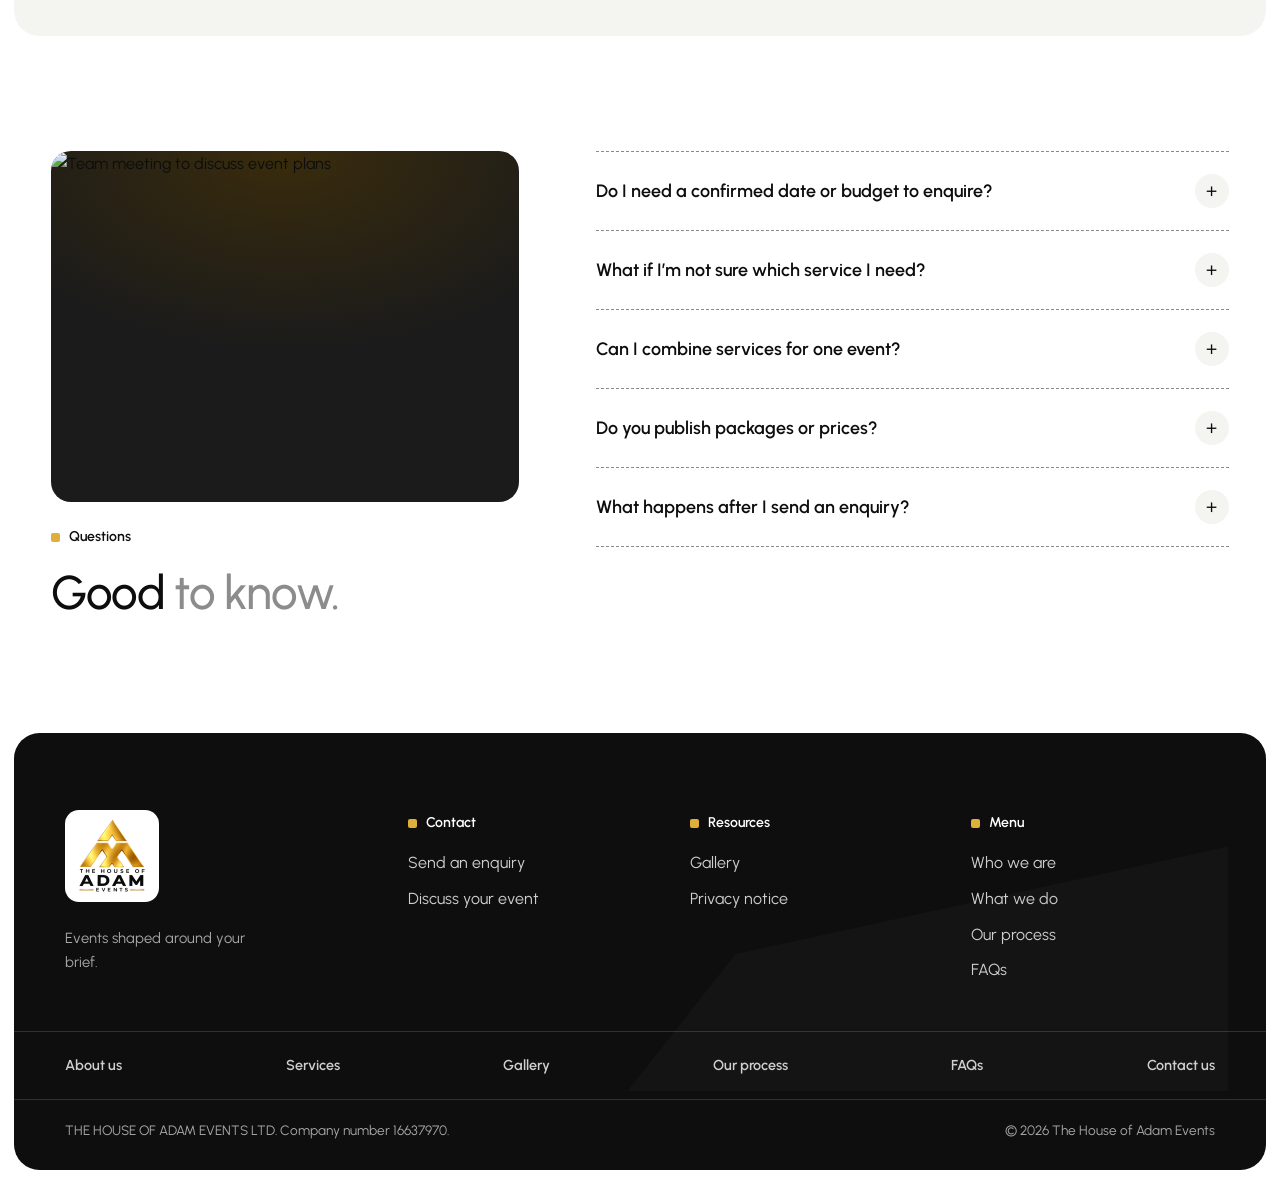
==== commit 646a9463: "ok" ====
--- a/public_html/index.html
+++ b/public_html/index.html
@@ -19,7 +19,7 @@
 <link rel="preconnect" href="https://fonts.googleapis.com">
 <link rel="preconnect" href="https://fonts.gstatic.com" crossorigin>
 <link rel="stylesheet" href="https://fonts.googleapis.com/css2?family=Urbanist:ital,wght@0,300..800;1,300..800&display=swap">
-<link rel="stylesheet" href="assets/css/site.css?v=20261103-no-button-arrows">
+<link rel="stylesheet" href="assets/css/site.css?v=20261103-services-list">
 <style>
   .page-home .site-header { top: 0; left: 0; right: 0; }
   .page-home .hero { width: 100%; min-height: 100vh; min-height: 100svh; margin: 0; border-radius: 0; }
--- a/public_html/assets/css/site.css
+++ b/public_html/assets/css/site.css
@@ -530,40 +530,36 @@
 .tab-no { font-size: 0.75rem; color: var(--gold-ink); }
 .svc-tabs a[aria-current="true"] .tab-no { color: var(--gold); }
 .svc-cards-section { scroll-margin-top: 80px; }
-.svc-cards { display: grid; grid-template-columns: minmax(0, 1fr); gap: clamp(18px, 2vw, 28px); }
+.svc-cards { display: grid; grid-template-columns: repeat(4, minmax(0, 1fr)); gap: clamp(12px, 1.6vw, 22px); align-items: stretch; }
 .svc-card, .svc-card-body { min-width: 0; }
 .svc-card {
   scroll-margin-top: 90px;
-  display: grid; grid-template-columns: minmax(0, 1fr) minmax(0, 1fr); gap: clamp(24px, 4vw, 64px); align-items: center;
-  padding: clamp(14px, 1.6vw, 20px); padding-right: clamp(24px, 4vw, 56px);
+  display: flex; flex-direction: column; min-height: 100%;
+  padding: 0; overflow: hidden;
   border-radius: var(--r-xl); background: var(--surface);
   transition: box-shadow .4s ease, transform .4s var(--ease);
 }
 .svc-card:hover { box-shadow: 0 24px 60px rgba(0,0,0,.08); transform: translateY(-3px); }
-.svc-card-flip { padding-right: clamp(14px, 1.6vw, 20px); padding-left: clamp(24px, 4vw, 56px); }
-.svc-card-flip .svc-card-media { order: 2; }
-.svc-card-media { position: relative; overflow: hidden; border-radius: calc(var(--r-xl) - 6px); aspect-ratio: 5 / 4; background: radial-gradient(100% 80% at 50% 0%, #3a2c0c 0%, #1b1b1b 70%); }
+.svc-card-media { position: relative; overflow: hidden; border-radius: 0; aspect-ratio: 4 / 5; background: radial-gradient(100% 80% at 50% 0%, #3a2c0c 0%, #1b1b1b 70%); }
 .svc-card-media > img, .svc-card-media > svg { position: absolute; inset: 0; width: 100%; height: 100%; object-fit: cover; transition: transform .9s var(--ease); }
 .svc-card-media > svg { opacity: .5; }
 .svc-card:hover .svc-card-media > img { transform: scale(1.06); }
+.svc-card-media::after { content: ""; position: absolute; inset: 35% 0 0; background: linear-gradient(transparent, rgba(0,0,0,.72)); pointer-events: none; }
 .svc-card-tag {
-  position: absolute; left: 16px; bottom: 16px; z-index: 1; display: inline-flex; align-items: center; gap: 10px;
-  padding: 6px 16px 6px 6px; border-radius: 999px; background: rgba(255,255,255,.94); color: #000; font-weight: 600; font-size: 0.88rem;
-}
-.svc-card-tag .icon-tile { width: 34px; height: 34px; margin: 0; border-radius: 50%; }
-.svc-card-body { padding-block: clamp(8px, 2vw, 24px); }
-.svc-card-no { display: block; font-size: 0.9rem; font-weight: 600; color: var(--gold-ink); padding-bottom: 16px; margin-bottom: 18px; border-bottom: 1px dashed var(--field); }
-.svc-card-title { font-family: var(--font-display); font-size: clamp(1.9rem, 1.2rem + 2.2vw, 3rem); font-weight: 500; letter-spacing: -0.03em; line-height: 1.05; margin-bottom: 16px; }
-.svc-card-text { color: var(--muted); max-width: 52ch; }
-.chips-label { margin: 22px 0 10px; font-size: 0.8rem; font-weight: 700; letter-spacing: .06em; text-transform: uppercase; color: var(--soft); }
-.chips { list-style: none; margin: 0; padding: 0; display: flex; flex-wrap: wrap; gap: 8px; }
-.chips li { padding: 7px 14px; border-radius: 999px; background: #fff; border: 1px solid var(--line); font-size: 0.86rem; font-weight: 500; }
-.chips li::before { content: ""; display: inline-block; width: 6px; height: 6px; margin-right: 8px; border-radius: 1px; background: var(--gold); vertical-align: middle; }
-@media (max-width: 860px) {
-  .svc-card, .svc-card-flip { grid-template-columns: 1fr; padding: 14px 14px 24px; }
-  .svc-card-flip .svc-card-media { order: 0; }
-  .svc-card-body { padding-inline: 10px; }
-}
+  position: absolute; left: 16px; right: 12px; bottom: 14px; z-index: 1;
+  margin: 0; color: #fff; font-family: var(--font-display); font-size: clamp(1.1rem, 1vw, 1.35rem);
+  font-weight: 600; letter-spacing: -.02em; line-height: 1.15;
+}
+.svc-card-body { display: flex; flex: 1; flex-direction: column; padding: 16px; }
+.svc-card-no { display: block; font-size: 0.78rem; font-weight: 600; color: var(--gold-ink); padding-bottom: 10px; margin-bottom: 12px; border-bottom: 1px dashed var(--field); }
+.svc-card-text { color: var(--muted); font-size: 0.9rem; }
+.chips-label { margin: 12px 0 6px; font-size: 0.72rem; font-weight: 700; letter-spacing: .06em; text-transform: uppercase; color: var(--soft); }
+.chips { list-style: none; margin: 0; padding: 0; display: grid; grid-template-columns: 1fr; }
+.chips li { position: relative; padding: 6px 0 6px 14px; border-bottom: 1px solid var(--line); font-size: 0.82rem; font-weight: 500; }
+.chips li::before { content: ""; position: absolute; left: 0; top: 1.08em; width: 6px; height: 6px; border-radius: 1px; background: var(--gold); }
+.svc-card .actions { margin-top: auto; padding-top: 16px; }
+@media (max-width: 1000px) { .svc-cards { grid-template-columns: repeat(2, minmax(0, 1fr)); } }
+@media (max-width: 560px) { .svc-cards { grid-template-columns: 1fr; } .svc-card-media { aspect-ratio: 5 / 4; } }
 @media (prefers-reduced-motion: reduce) { .svc-card:hover { transform: none; } }
 .combine { display: grid; grid-template-columns: minmax(0, 1fr) minmax(0, 1fr); gap: 24px 56px; align-items: end; background: var(--surface); border: 0; padding: clamp(28px, 4vw, 56px); }
 .combine-side p { color: var(--muted); }
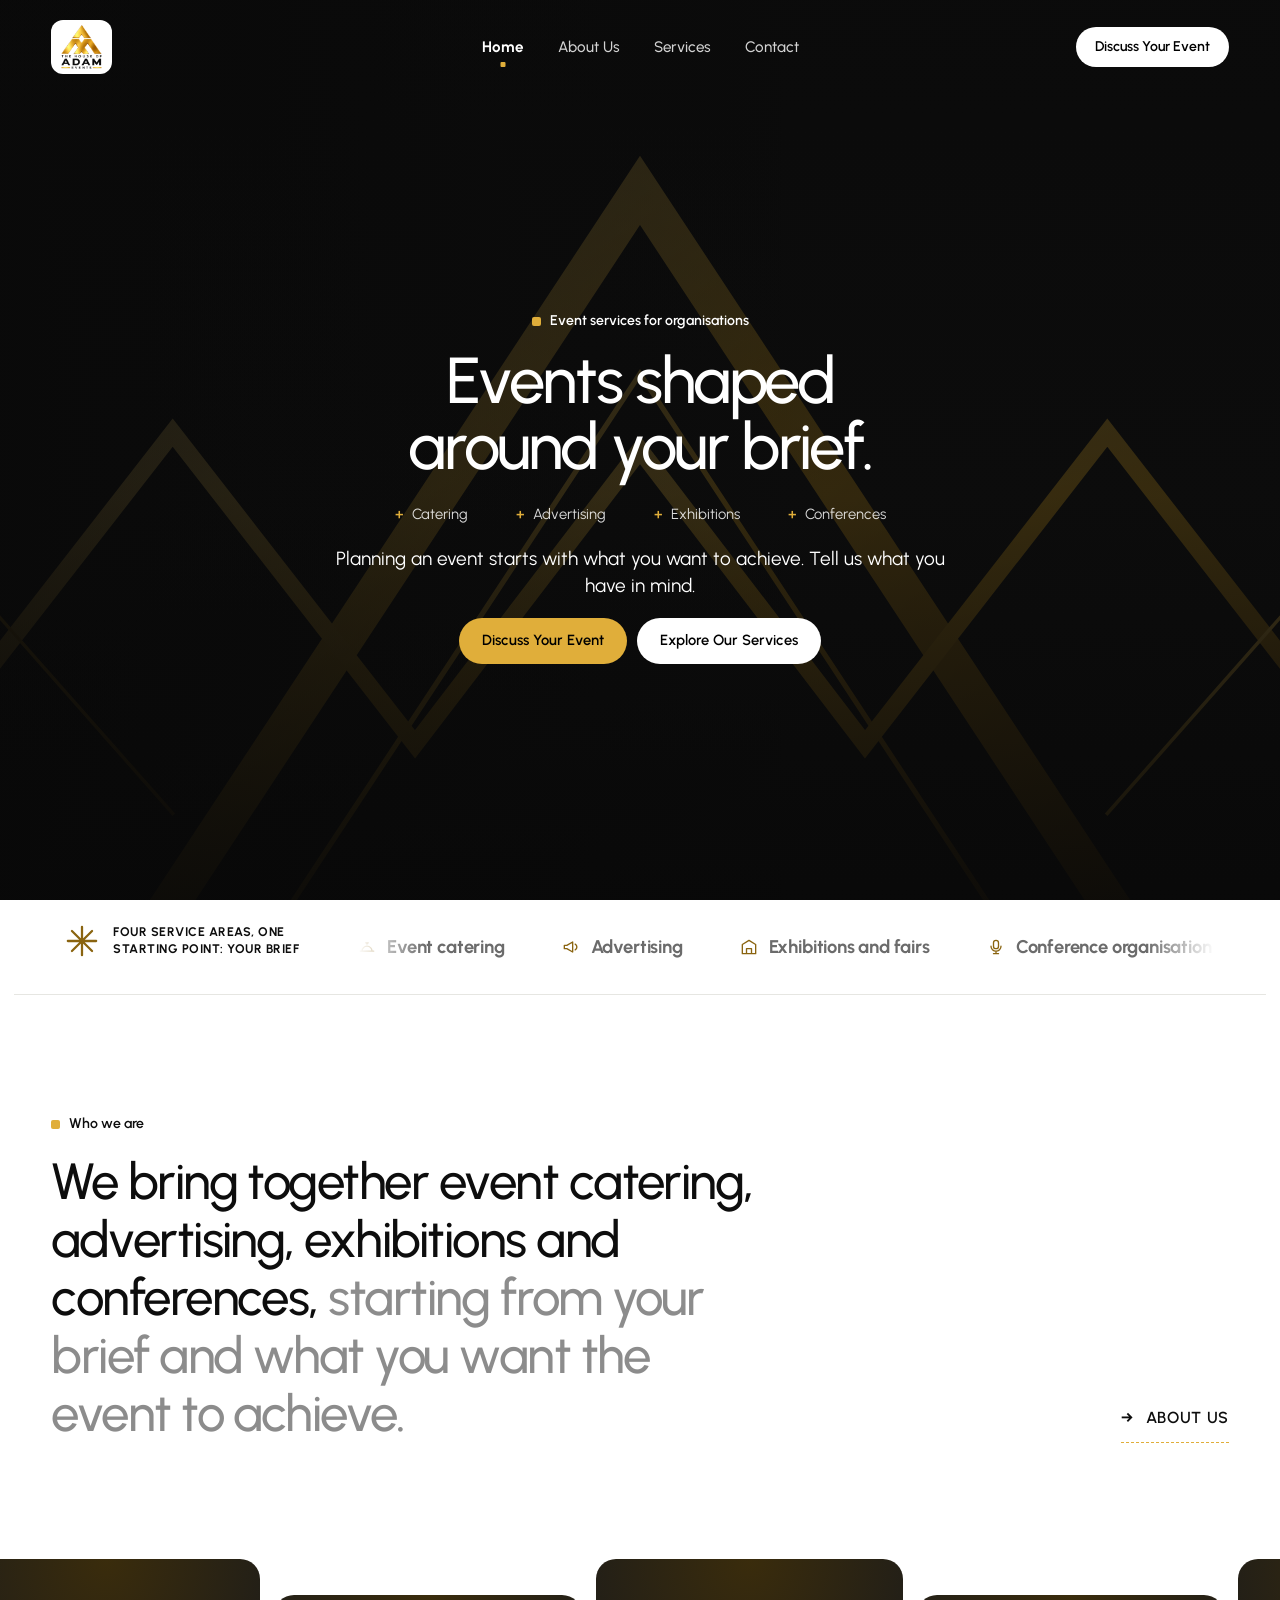
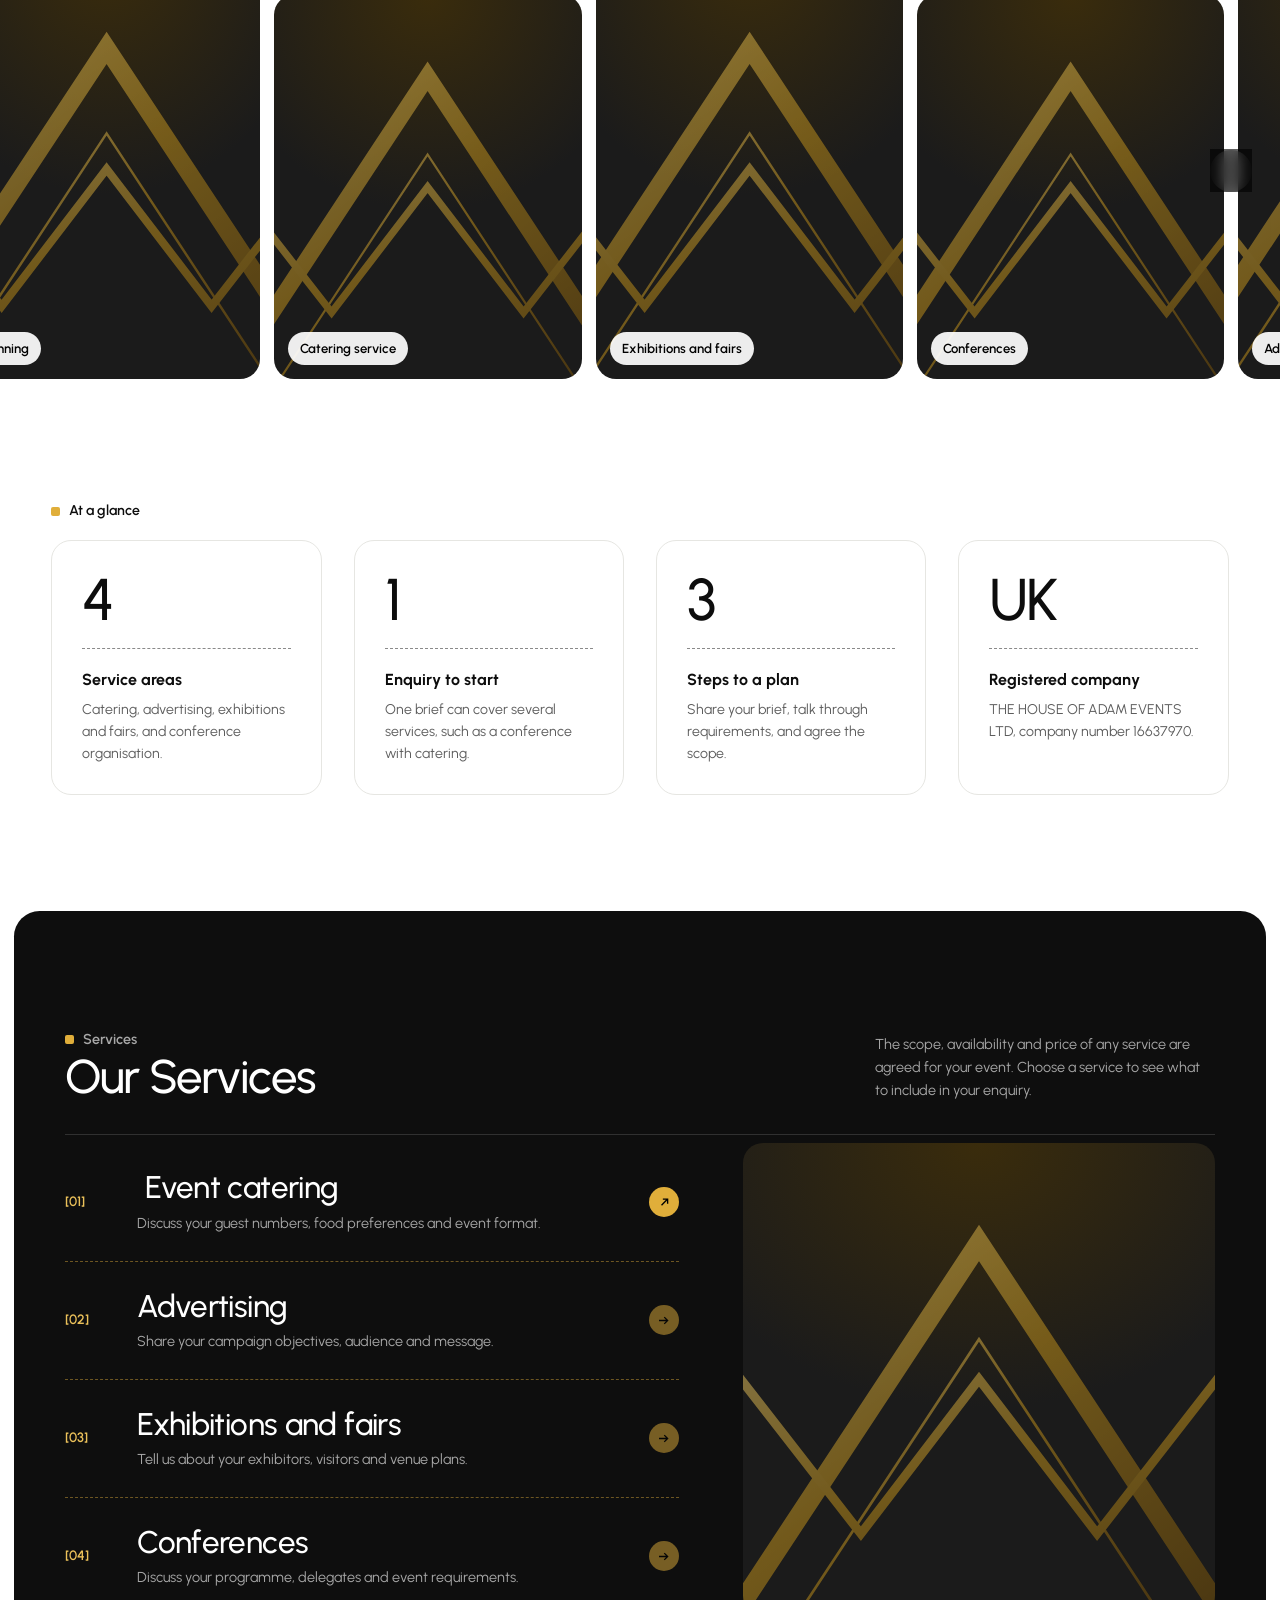
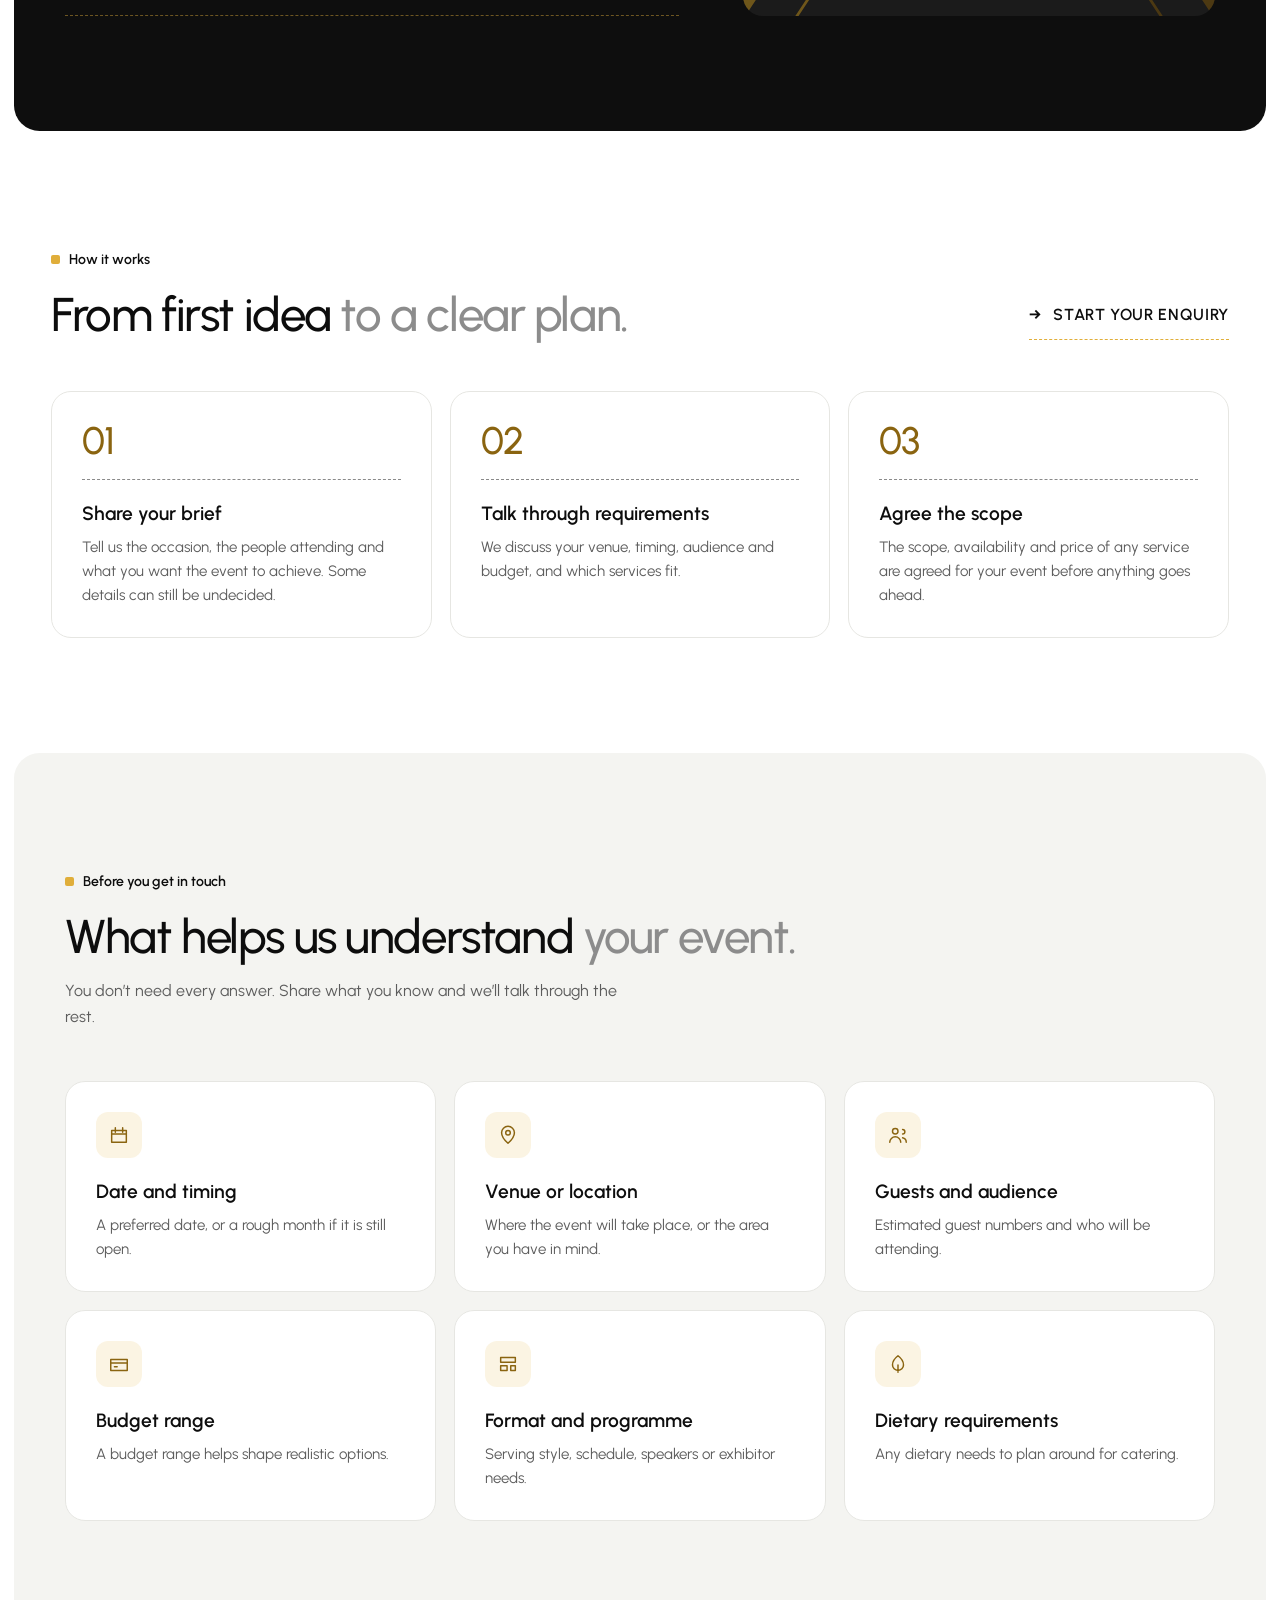
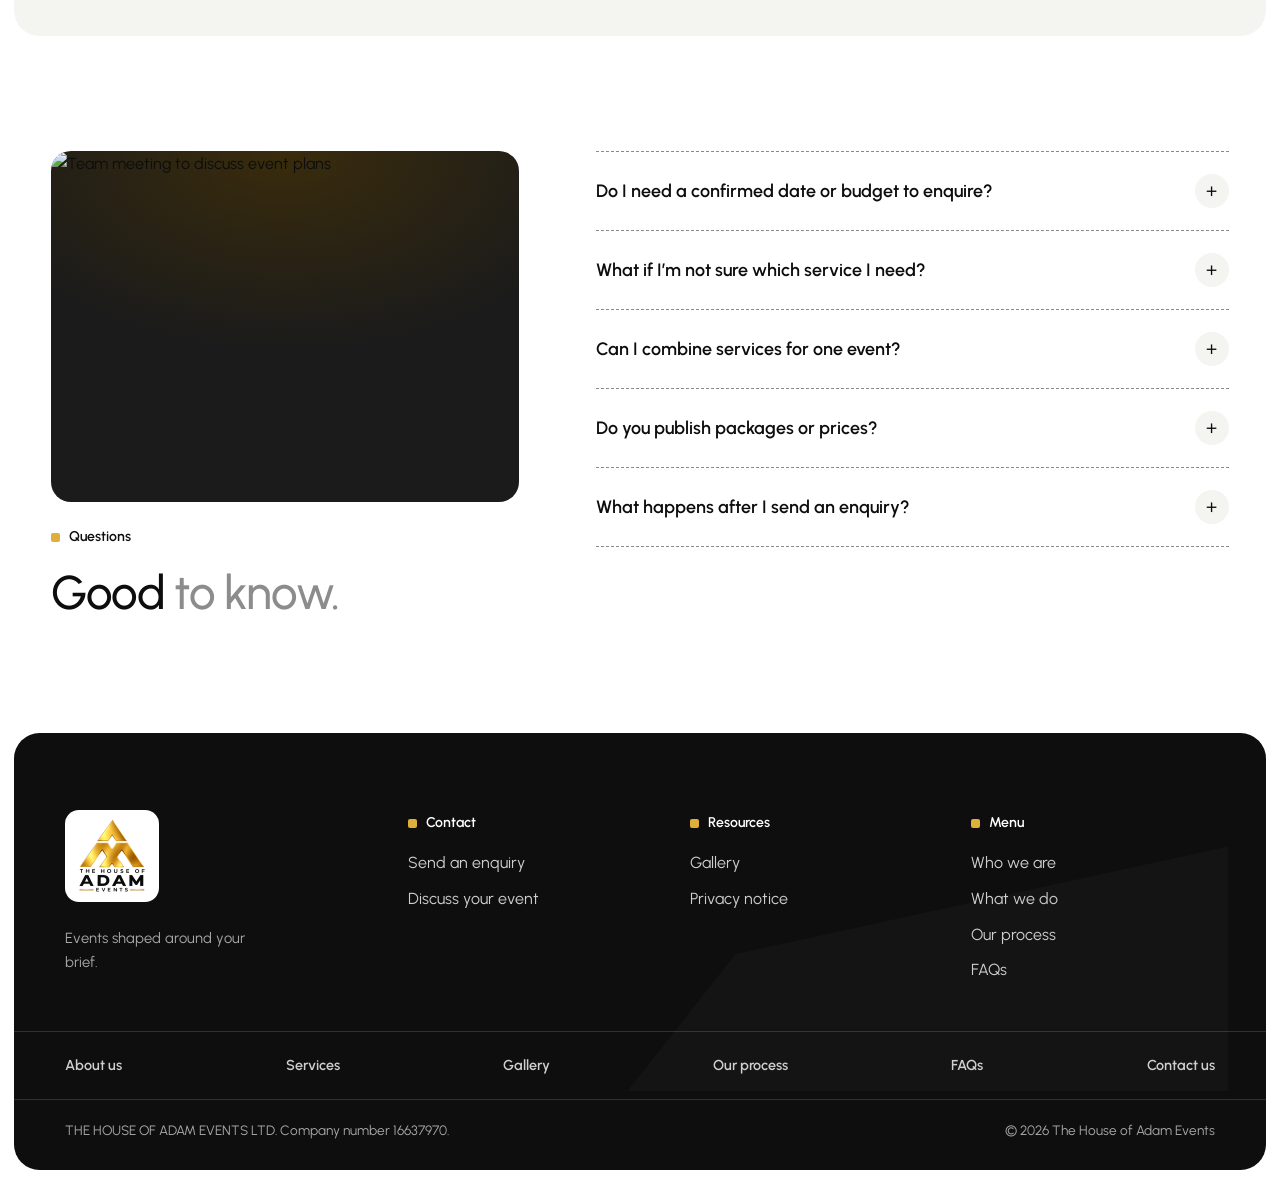
==== commit cd1f9421: "ok" ====
--- a/public_html/index.html
+++ b/public_html/index.html
@@ -35,7 +35,7 @@
       <img src="assets/img/logo.png" width="132" height="144" alt="The House of Adam Events">
     </a>
     <nav class="main-nav" aria-label="Main">
-      <ul><li><a href="index.html" aria-current="page">Home</a></li><li><a href="about.html">About Us</a></li><li><a href="services.html">Services</a></li><li><a href="gallery.html">Gallery</a></li><li><a href="contact.html">Contact</a></li></ul>
+      <ul><li><a href="index.html" aria-current="page">Home</a></li><li><a href="about.html">About Us</a></li><li><a href="services.html">Services</a></li><li><a href="contact.html">Contact</a></li></ul>
     </nav>
     <a class="btn btn-white btn-small header-cta" href="contact.html">Discuss Your Event</a>
     <button class="menu-toggle" type="button" aria-expanded="false" aria-controls="site-nav">
@@ -45,7 +45,7 @@
   </div>
   <nav id="site-nav" class="site-nav" aria-label="Menu" hidden>
     <div class="site-nav-inner">
-      <ul><li><a href="index.html" aria-current="page">Home</a></li><li><a href="about.html">About Us</a></li><li><a href="services.html">Services</a></li><li><a href="gallery.html">Gallery</a></li><li><a href="contact.html">Contact</a></li></ul>
+      <ul><li><a href="index.html" aria-current="page">Home</a></li><li><a href="about.html">About Us</a></li><li><a href="services.html">Services</a></li><li><a href="contact.html">Contact</a></li></ul>
       <a class="btn btn-gold" href="contact.html">Discuss Your Event</a>
     </div>
   </nav>
@@ -68,15 +68,10 @@
     <path pathLength="1" class="p p5" d="M870 470 L1020 300 L1240 520" stroke-width="2"/>
   </g>
 </svg>
-    <!--
-      Banner video: "Waiter serving meat stew in a restaurant", Mixkit, Mixkit Stock Video Free License
-      (commercial use allowed): https://mixkit.co/free-stock-video/waiter-serving-meat-stew-in-a-restaurant-4672/
-      Save a downloaded copy as assets/video/hero.mp4 to serve it locally. Replace with the client's own footage when available.
-    -->
+    <!-- Homepage banner video provided for this site. -->
     <video class="hero-video bg-video" autoplay muted loop playsinline preload="metadata"
-      poster="https://assets.mixkit.co/videos/4672/4672-thumb-720-0.jpg" aria-hidden="true" tabindex="-1">
+      poster="assets/img/home-hero-poster.jpg" aria-hidden="true" tabindex="-1">
       <source src="assets/video/hero.mp4" type="video/mp4">
-      <source src="https://assets.mixkit.co/videos/4672/4672-720.mp4" type="video/mp4">
     </video>
   </div>
   <div class="hero-shade" aria-hidden="true"></div>
--- a/public_html/assets/css/site.css
+++ b/public_html/assets/css/site.css
@@ -530,7 +530,7 @@
 .tab-no { font-size: 0.75rem; color: var(--gold-ink); }
 .svc-tabs a[aria-current="true"] .tab-no { color: var(--gold); }
 .svc-cards-section { scroll-margin-top: 80px; }
-.svc-cards { display: grid; grid-template-columns: repeat(4, minmax(0, 1fr)); gap: clamp(12px, 1.6vw, 22px); align-items: stretch; }
+.svc-cards { display: grid; grid-template-columns: repeat(2, minmax(0, 1fr)); gap: clamp(12px, 1.6vw, 22px); align-items: stretch; }
 .svc-card, .svc-card-body { min-width: 0; }
 .svc-card {
   scroll-margin-top: 90px;
@@ -540,7 +540,7 @@
   transition: box-shadow .4s ease, transform .4s var(--ease);
 }
 .svc-card:hover { box-shadow: 0 24px 60px rgba(0,0,0,.08); transform: translateY(-3px); }
-.svc-card-media { position: relative; overflow: hidden; border-radius: 0; aspect-ratio: 4 / 5; background: radial-gradient(100% 80% at 50% 0%, #3a2c0c 0%, #1b1b1b 70%); }
+.svc-card-media { position: relative; overflow: hidden; border-radius: 0; aspect-ratio: 16 / 9; background: radial-gradient(100% 80% at 50% 0%, #3a2c0c 0%, #1b1b1b 70%); }
 .svc-card-media > img, .svc-card-media > svg { position: absolute; inset: 0; width: 100%; height: 100%; object-fit: cover; transition: transform .9s var(--ease); }
 .svc-card-media > svg { opacity: .5; }
 .svc-card:hover .svc-card-media > img { transform: scale(1.06); }
@@ -554,14 +554,16 @@
 .svc-card-no { display: block; font-size: 0.78rem; font-weight: 600; color: var(--gold-ink); padding-bottom: 10px; margin-bottom: 12px; border-bottom: 1px dashed var(--field); }
 .svc-card-text { color: var(--muted); font-size: 0.9rem; }
 .chips-label { margin: 12px 0 6px; font-size: 0.72rem; font-weight: 700; letter-spacing: .06em; text-transform: uppercase; color: var(--soft); }
-.chips { list-style: none; margin: 0; padding: 0; display: grid; grid-template-columns: 1fr; }
-.chips li { position: relative; padding: 6px 0 6px 14px; border-bottom: 1px solid var(--line); font-size: 0.82rem; font-weight: 500; }
-.chips li::before { content: ""; position: absolute; left: 0; top: 1.08em; width: 6px; height: 6px; border-radius: 1px; background: var(--gold); }
-.svc-card .actions { margin-top: auto; padding-top: 16px; }
-@media (max-width: 1000px) { .svc-cards { grid-template-columns: repeat(2, minmax(0, 1fr)); } }
-@media (max-width: 560px) { .svc-cards { grid-template-columns: 1fr; } .svc-card-media { aspect-ratio: 5 / 4; } }
+.chips { list-style: none; margin: 0; padding: 0; display: grid; grid-template-columns: repeat(2, minmax(0, 1fr)); gap: 6px; }
+.chips li { position: relative; padding: 7px 8px 7px 20px; border-radius: 6px; background: #fff; font-size: 0.8rem; font-weight: 500; line-height: 1.35; }
+.chips li::before { content: ""; position: absolute; left: 9px; top: 1.05em; width: 5px; height: 5px; border-radius: 1px; background: var(--gold); }
+.svc-card .actions { margin-top: auto; padding-top: 14px; }
+.svc-card .actions .btn { max-width: 100%; padding-inline: 14px; font-size: 0.84rem; white-space: normal; text-align: center; }
+@media (max-width: 560px) { .svc-cards { grid-template-columns: 1fr; } }
 @media (prefers-reduced-motion: reduce) { .svc-card:hover { transform: none; } }
 .combine { display: grid; grid-template-columns: minmax(0, 1fr) minmax(0, 1fr); gap: 24px 56px; align-items: end; background: var(--surface); border: 0; padding: clamp(28px, 4vw, 56px); }
 .combine-side p { color: var(--muted); }
-.combine-side .arrow-link { margin-top: 8px; }
+.combine-side .arrow-link { margin-top: 8px; padding: 12px 18px; border: 0; border-radius: 999px; background: var(--gold); color: #000; }
+.combine-side .arrow-link::before { content: none; }
+.combine-side .arrow-link:hover { background: var(--gold-hover); }
 @media (max-width: 860px) { .combine { grid-template-columns: 1fr; } }
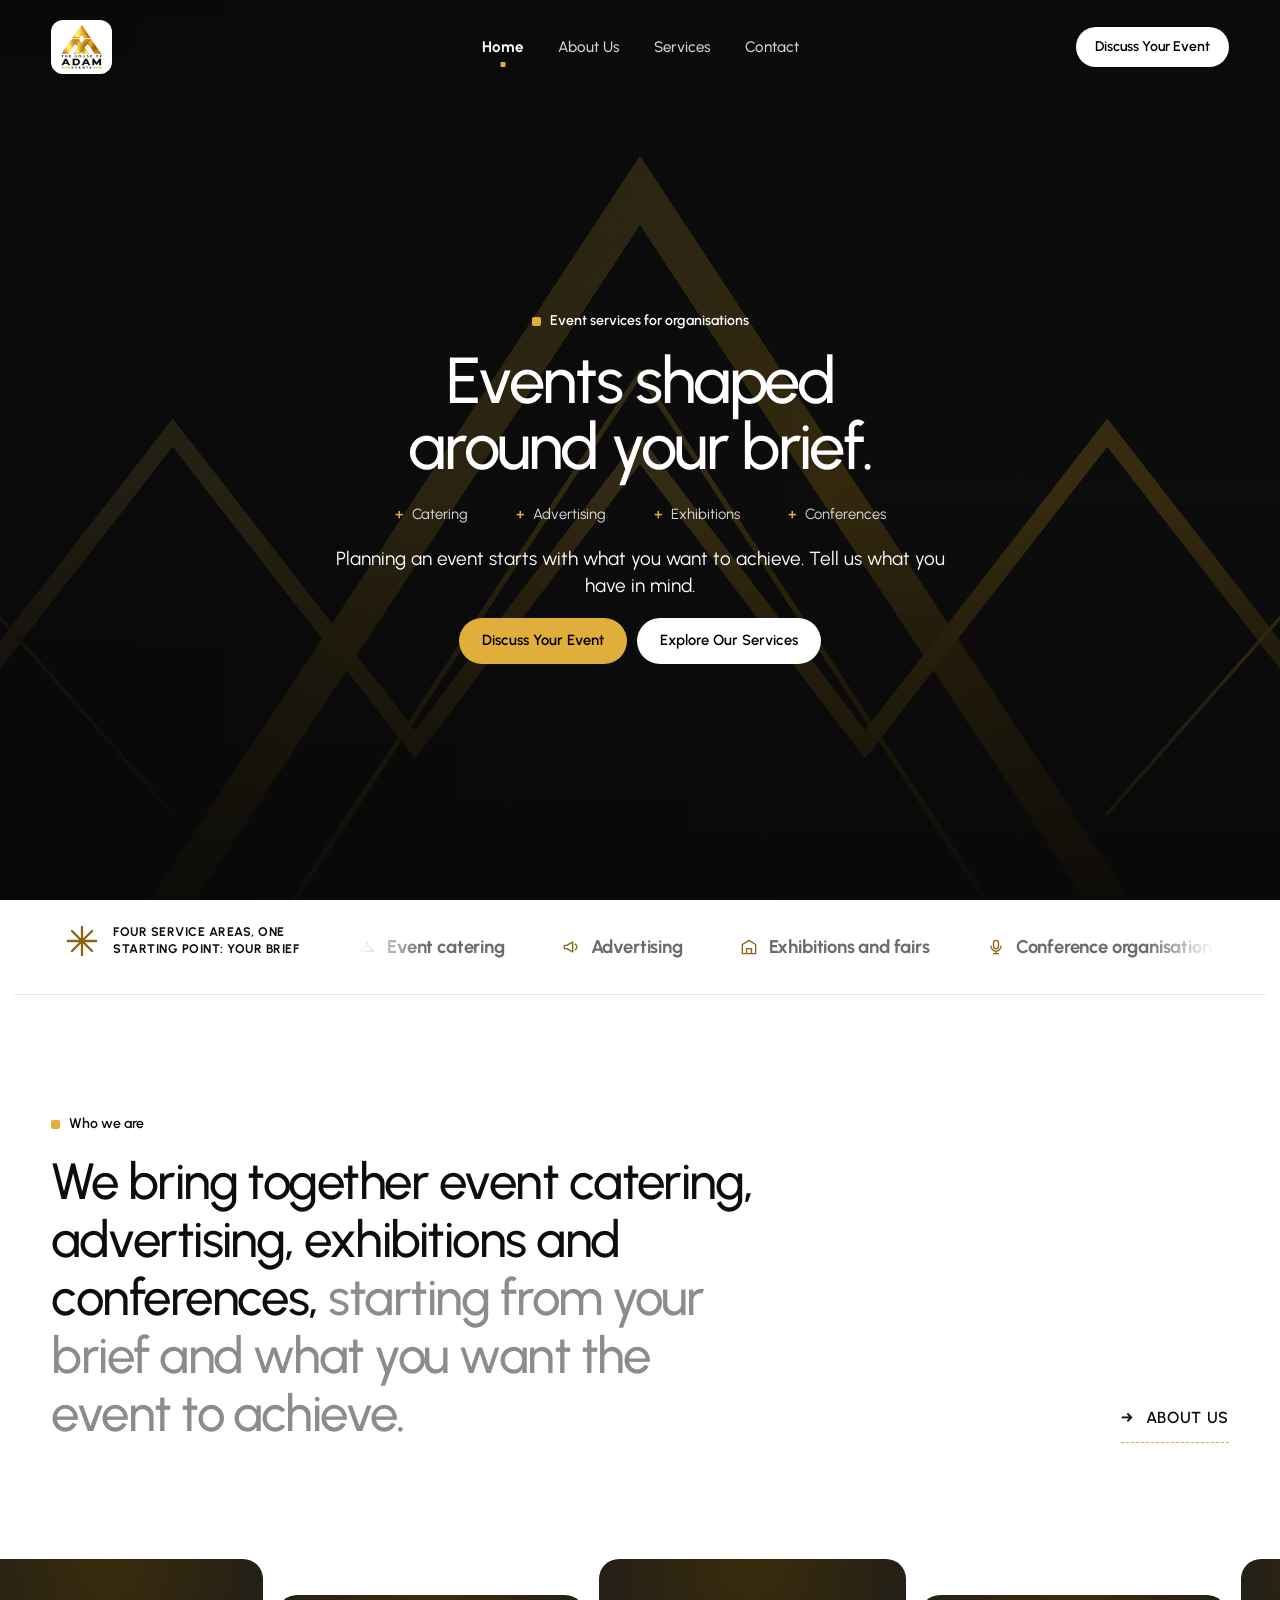
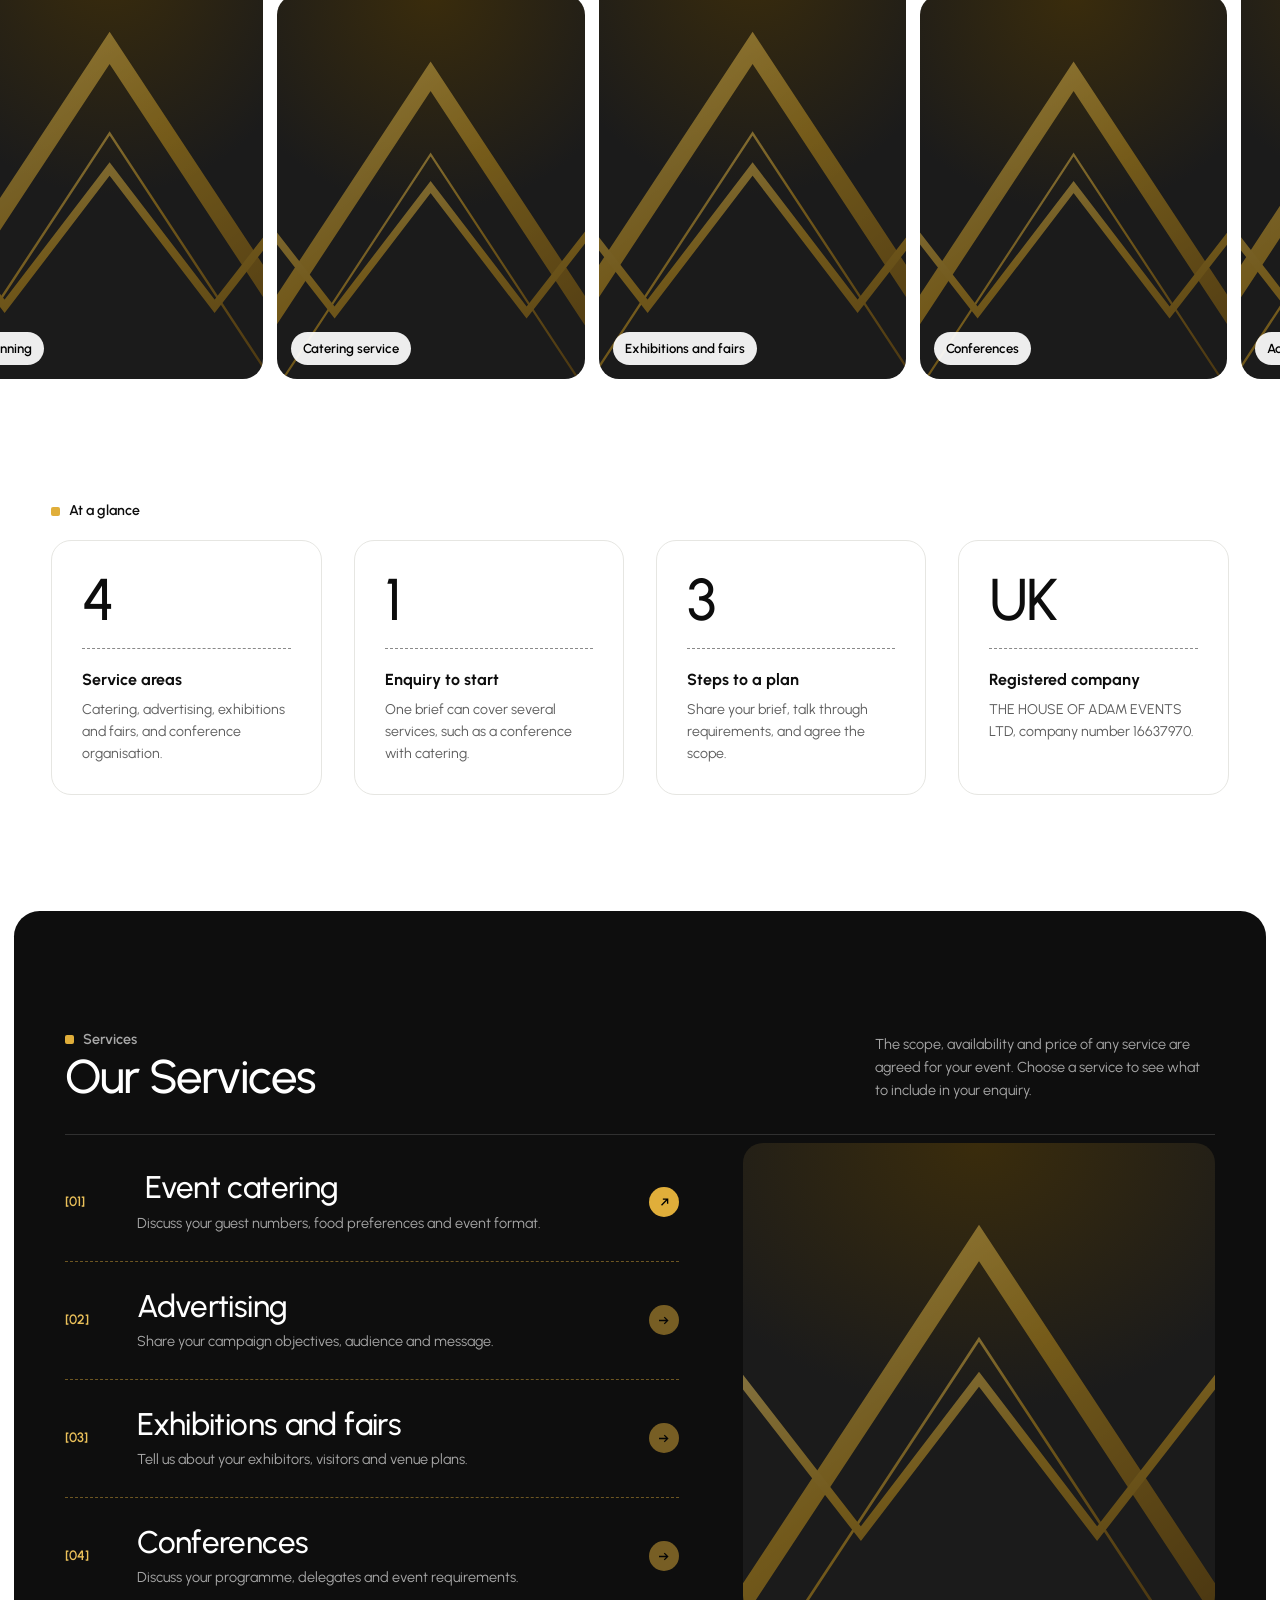
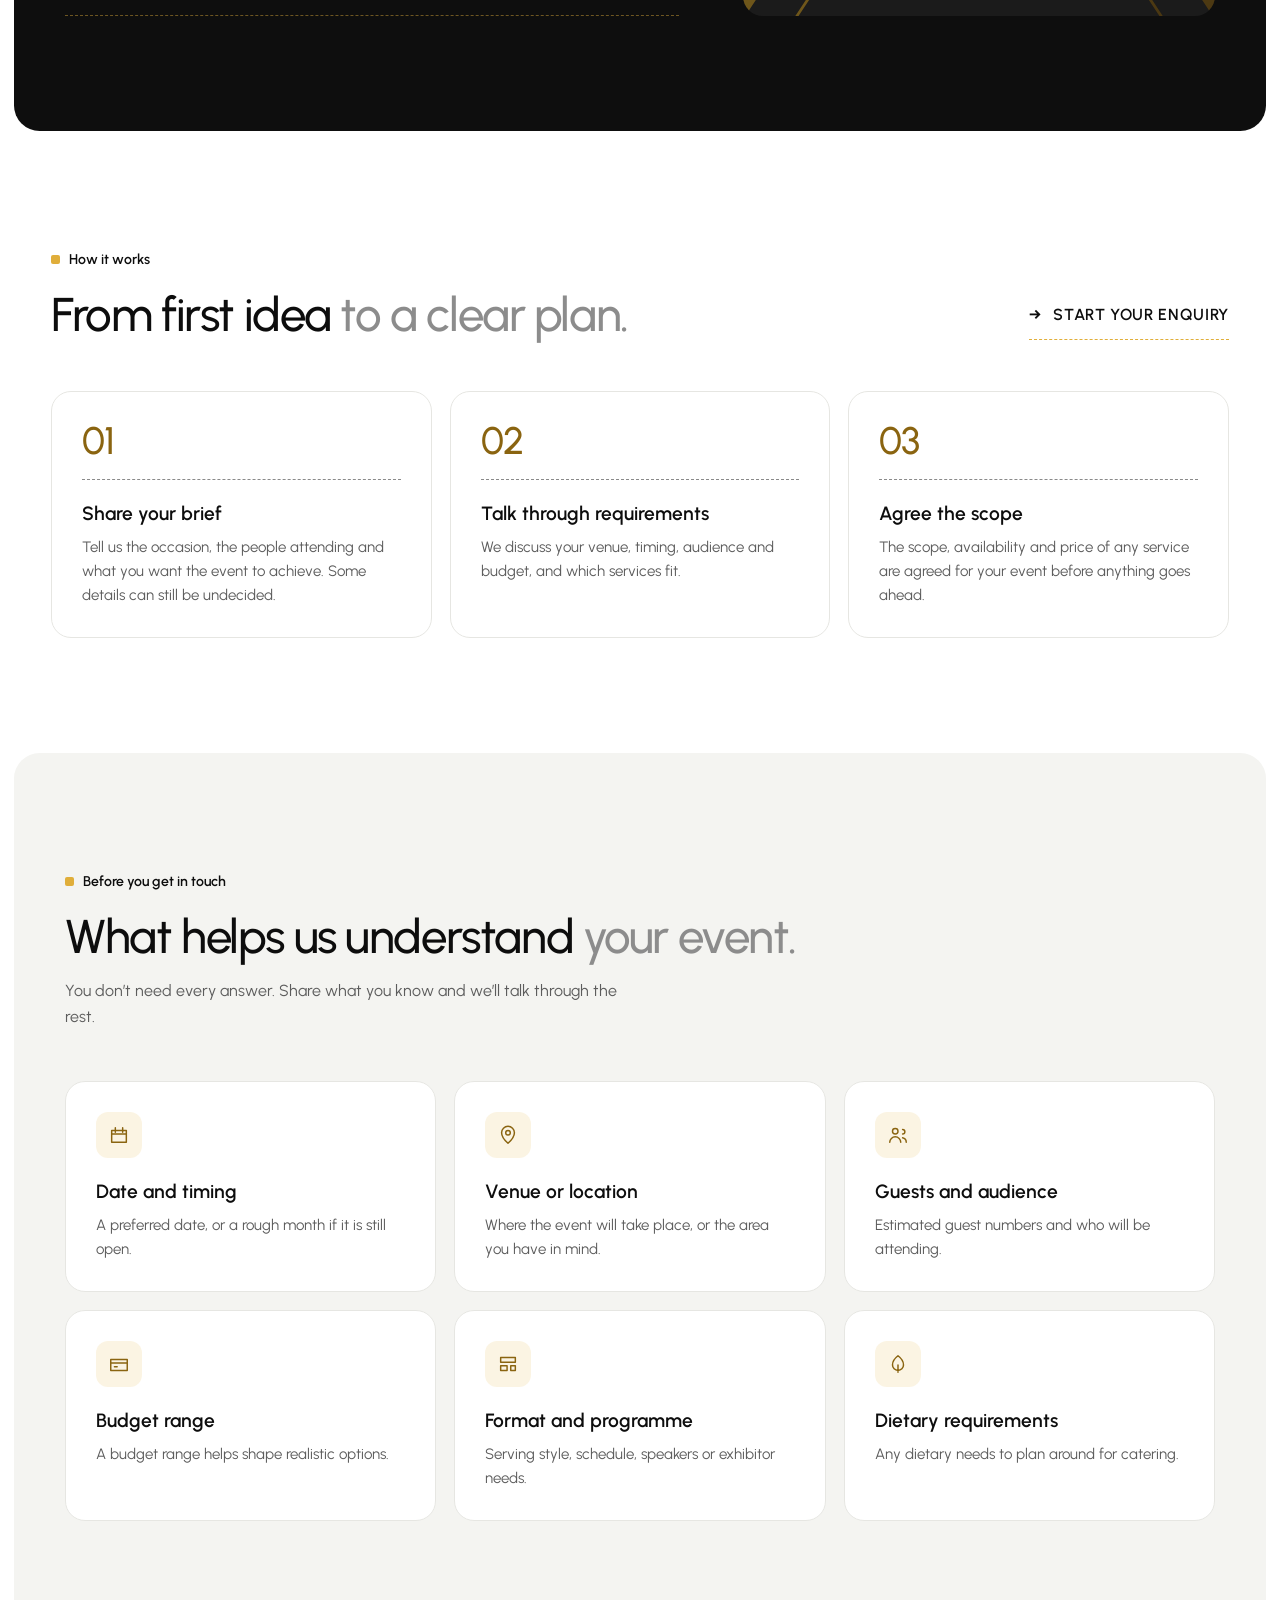
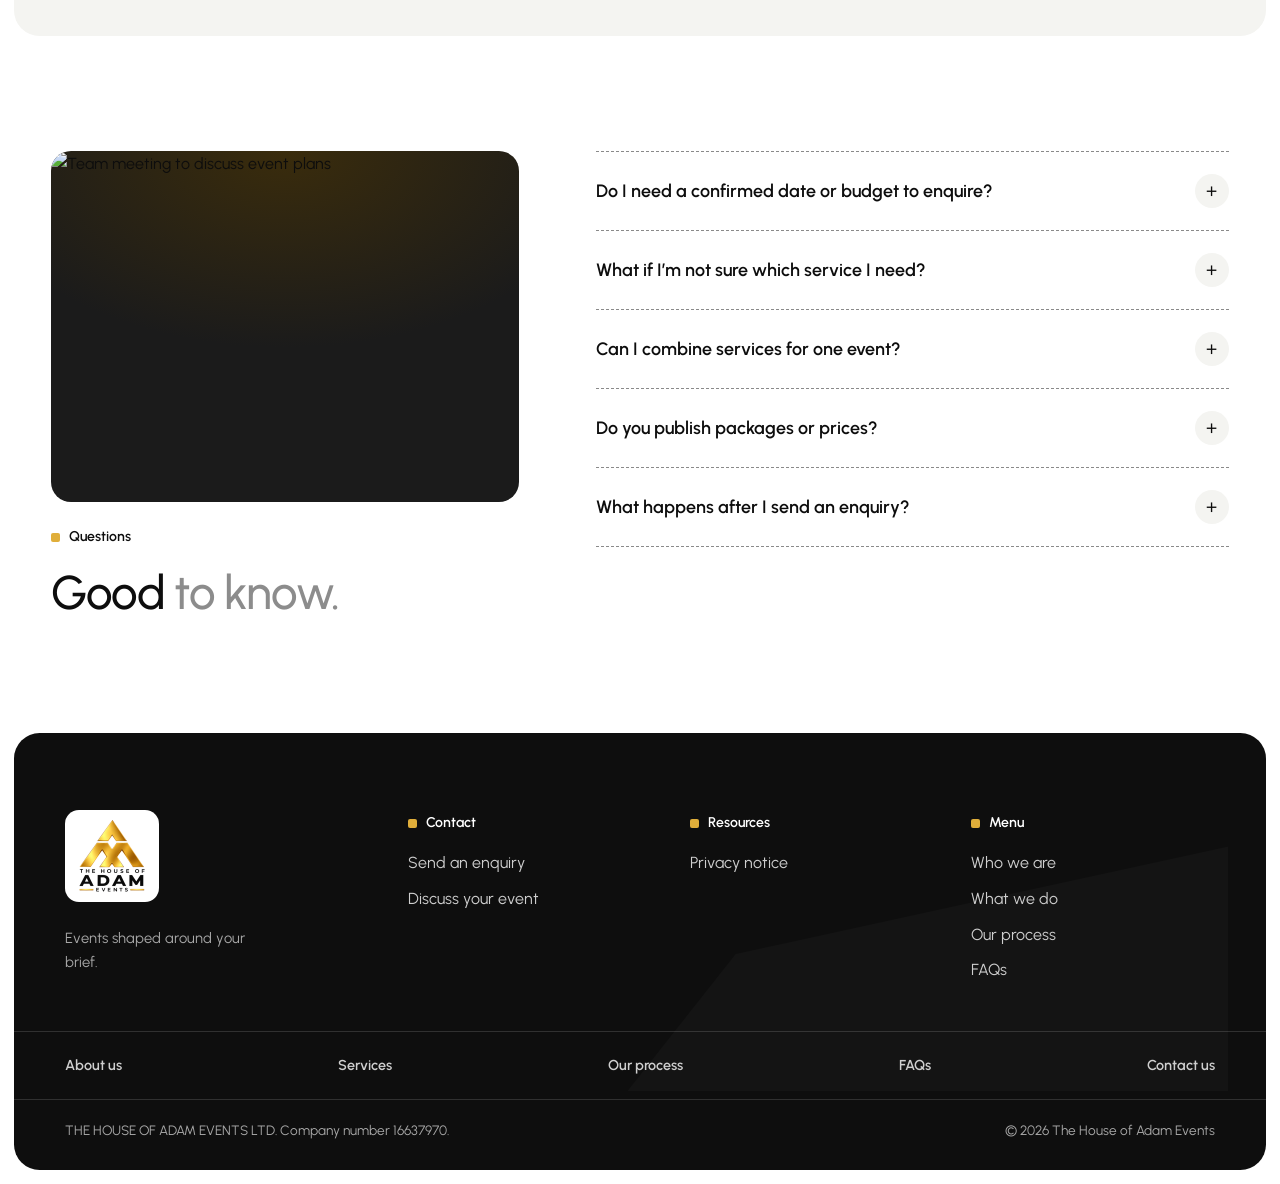
==== commit 3723d051: "New" ====
--- a/public_html/index.html
+++ b/public_html/index.html
@@ -195,10 +195,6 @@
 </svg><img class="media-photo" data-fallback src="https://assets.mixkit.co/videos/4919/4919-thumb-720-0.jpg" alt="Hand scrolling campaign images on a social media app" width="1280" height="720" loading="lazy" decoding="async"><figcaption>Advertising</figcaption></figure>
     </div>
   </div>
-  <button class="rail-toggle" type="button" aria-label="Pause automatic photo carousel">
-    <svg class="rail-pause-icon" viewBox="0 0 16 16" width="16" height="16" aria-hidden="true"><path d="M5 3v10M11 3v10" fill="none" stroke="currentColor" stroke-width="2.5" stroke-linecap="round"/></svg>
-    <svg class="rail-play-icon" viewBox="0 0 16 16" width="16" height="16" aria-hidden="true" hidden><path d="m5 3 8 5-8 5z" fill="currentColor"/></svg>
-  </button>
 </div>
 
 <section class="section" aria-labelledby="num-title">
@@ -378,15 +374,15 @@
     </nav>
     <nav class="footer-nav" aria-label="Resources">
       <h2 class="footer-heading">Resources</h2>
-      <ul><li><a href="gallery.html">Gallery</a></li><li><a href="privacy.html">Privacy notice</a></li></ul>
+      <ul><li><a href="privacy.html">Privacy notice</a></li></ul>
     </nav>
     <nav class="footer-nav" aria-label="Menu">
       <h2 class="footer-heading">Menu</h2>
-      <ul><li><a href="about.html">Who we are</a></li><li><a href="services.html">What we do</a></li><li><a href="index.html#process-title">Our process</a></li><li><a href="index.html#faq-title">FAQs</a></li></ul>
+      <ul><li><a href="about.html">Who we are</a></li><li><a href="services.html">What we do</a></li><li><a href="index.html#process-title">Our process</a></li><li><a href="faq.html">FAQs</a></li></ul>
     </nav>
   </div>
   <nav class="wrap footer-bottom-nav" aria-label="Explore">
-    <a href="about.html">About us</a><a href="services.html">Services</a><a href="gallery.html">Gallery</a><a href="index.html#process-title">Our process</a><a href="index.html#faq-title">FAQs</a><a href="contact.html">Contact us</a>
+    <a href="about.html">About us</a><a href="services.html">Services</a><a href="index.html#process-title">Our process</a><a href="faq.html">FAQs</a><a href="contact.html">Contact us</a>
   </nav>
   <div class="wrap footer-legal">
     <p>THE HOUSE OF ADAM EVENTS LTD. Company number 16637970.</p>
--- a/public_html/assets/css/site.css
+++ b/public_html/assets/css/site.css
@@ -272,16 +272,13 @@
 .rail.is-carousel { scroll-snap-type: none; scroll-behavior: auto; cursor: grab; }
 .rail.is-carousel:active { cursor: grabbing; }
 .rail.is-carousel .rail-group { scroll-snap-align: none; }
-.rail-toggle { position: absolute; z-index: 2; top: 50%; right: 20px; display: grid; width: 42px; height: 42px; place-items: center; padding: 0; transform: translateY(-50%); border: 1px solid rgba(255,255,255,.55); border-radius: 50%; background: rgba(0,0,0,.62); color: #fff; cursor: pointer; -webkit-backdrop-filter: blur(8px); backdrop-filter: blur(8px); }
-.rail-toggle:hover { background: rgba(0,0,0,.85); }
-.rail-toggle svg[hidden] { display: none; }
 .rail figure { position: relative; flex: none; margin: 0; width: clamp(220px, 24vw, 330px); aspect-ratio: 4 / 5; overflow: hidden; border-radius: var(--r-lg); background: radial-gradient(100% 80% at 50% 0%, #3a2c0c 0%, #1b1b1b 70%); scroll-snap-align: start; }
 .rail figure:nth-child(even) { margin-top: 36px; }
 .rail figure > img, .rail figure > svg { position: absolute; inset: 0; width: 100%; height: 100%; object-fit: cover; transition: transform .7s var(--ease); }
 .rail figure > svg { opacity: .5; }
 .rail figure:hover > img { transform: scale(1.05); }
 .rail figcaption { position: absolute; left: 14px; bottom: 14px; z-index: 1; padding: 6px 12px; border-radius: 999px; background: rgba(255,255,255,.92); color: #000; font-size: 0.82rem; font-weight: 600; }
-@media (max-width: 760px) { .rail-track { margin-left: 0; } .rail figure:nth-child(even) { margin-top: 0; } .rail-toggle { right: 12px; } }
+@media (max-width: 760px) { .rail-track { margin-left: 0; } .rail figure:nth-child(even) { margin-top: 0; } }
 
 /* ---------- Numbers row ---------- */
 .numbers { list-style: none; margin: 0; padding: 0; display: grid; grid-template-columns: repeat(4, minmax(0, 1fr)); gap: 36px 32px; }
